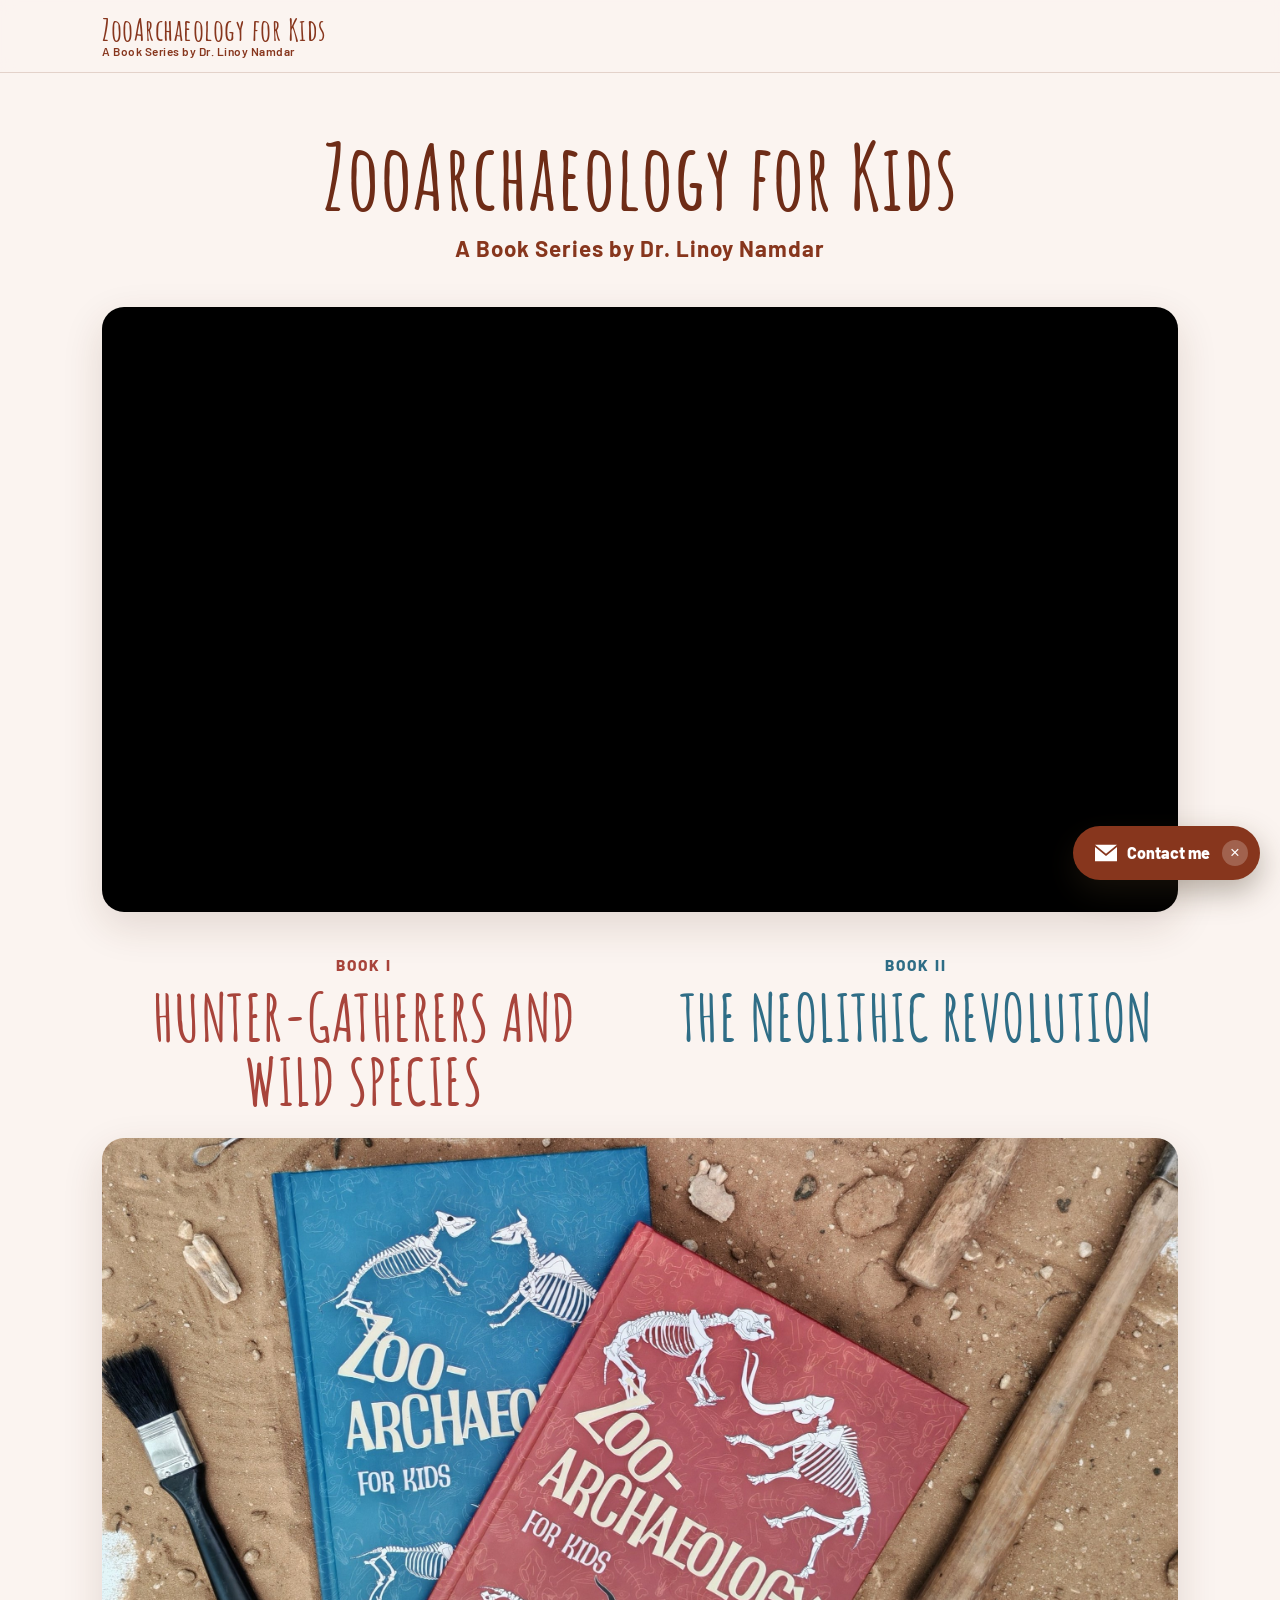
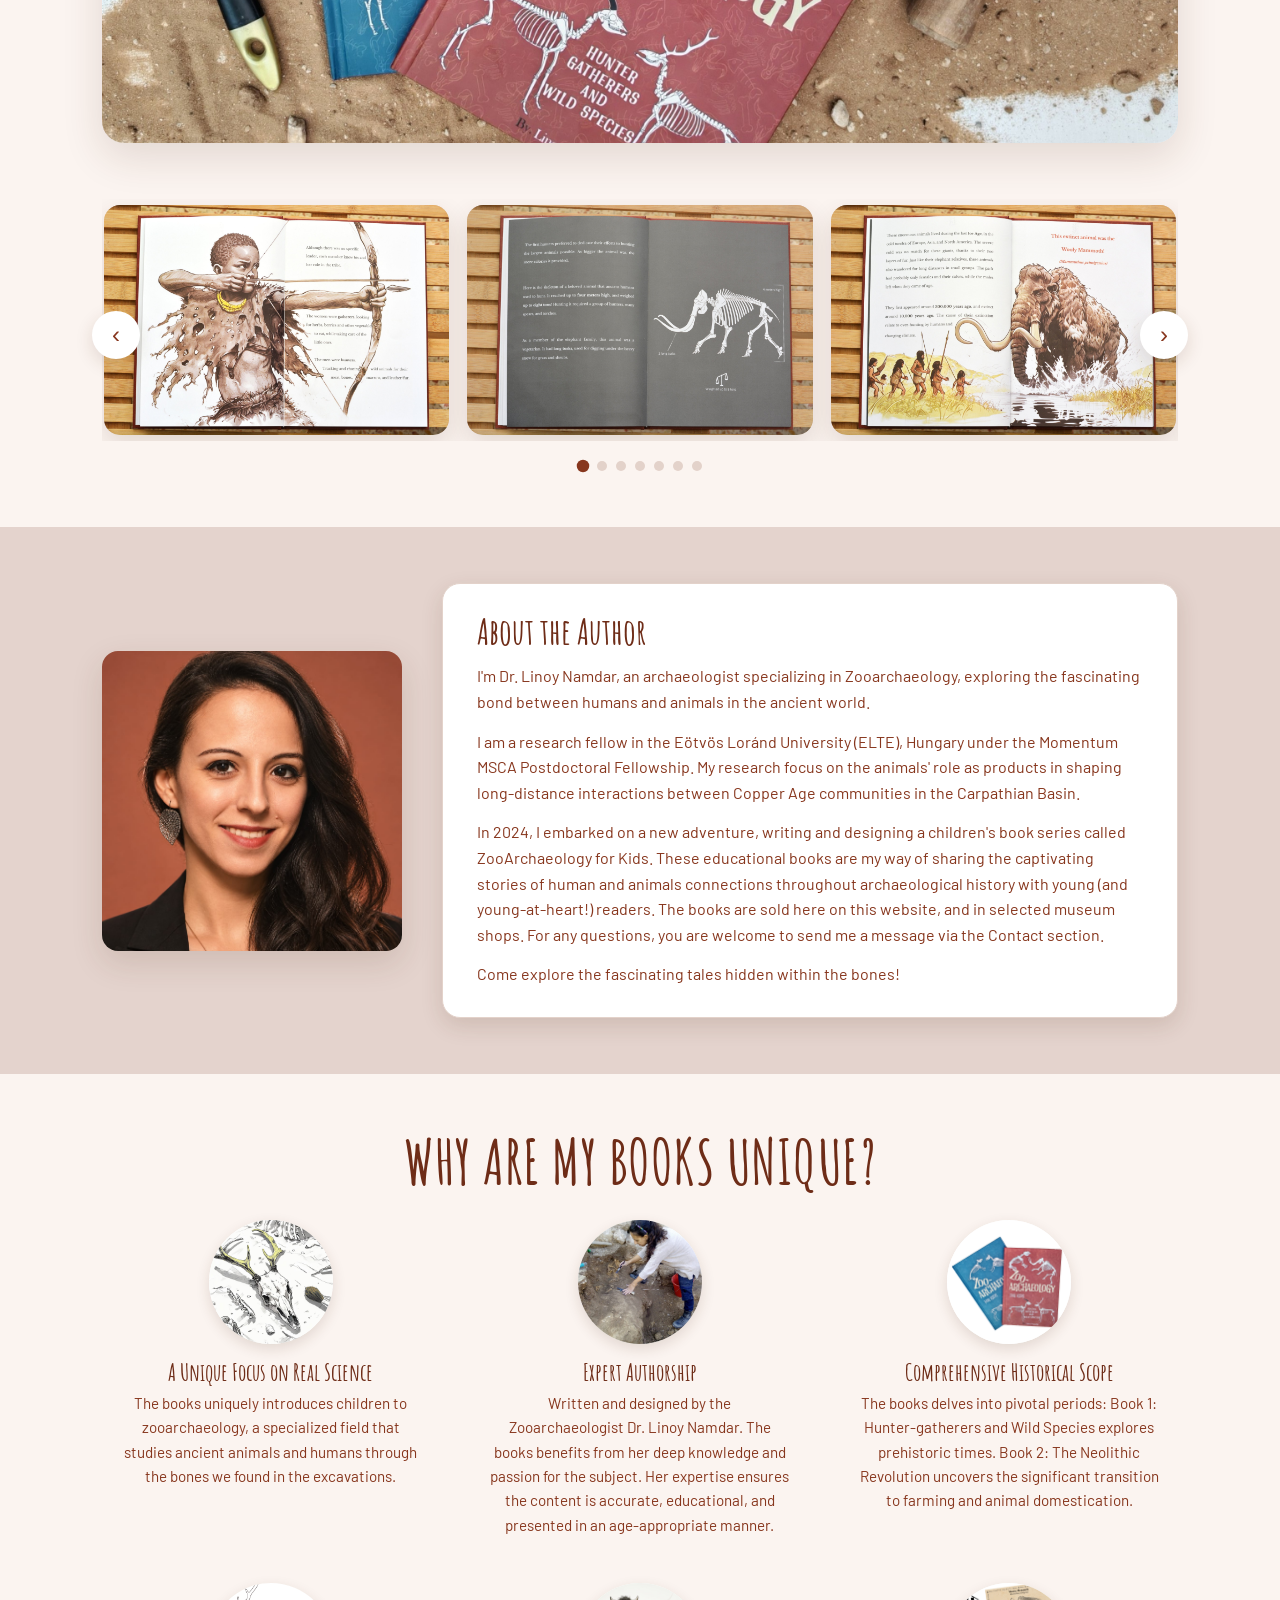
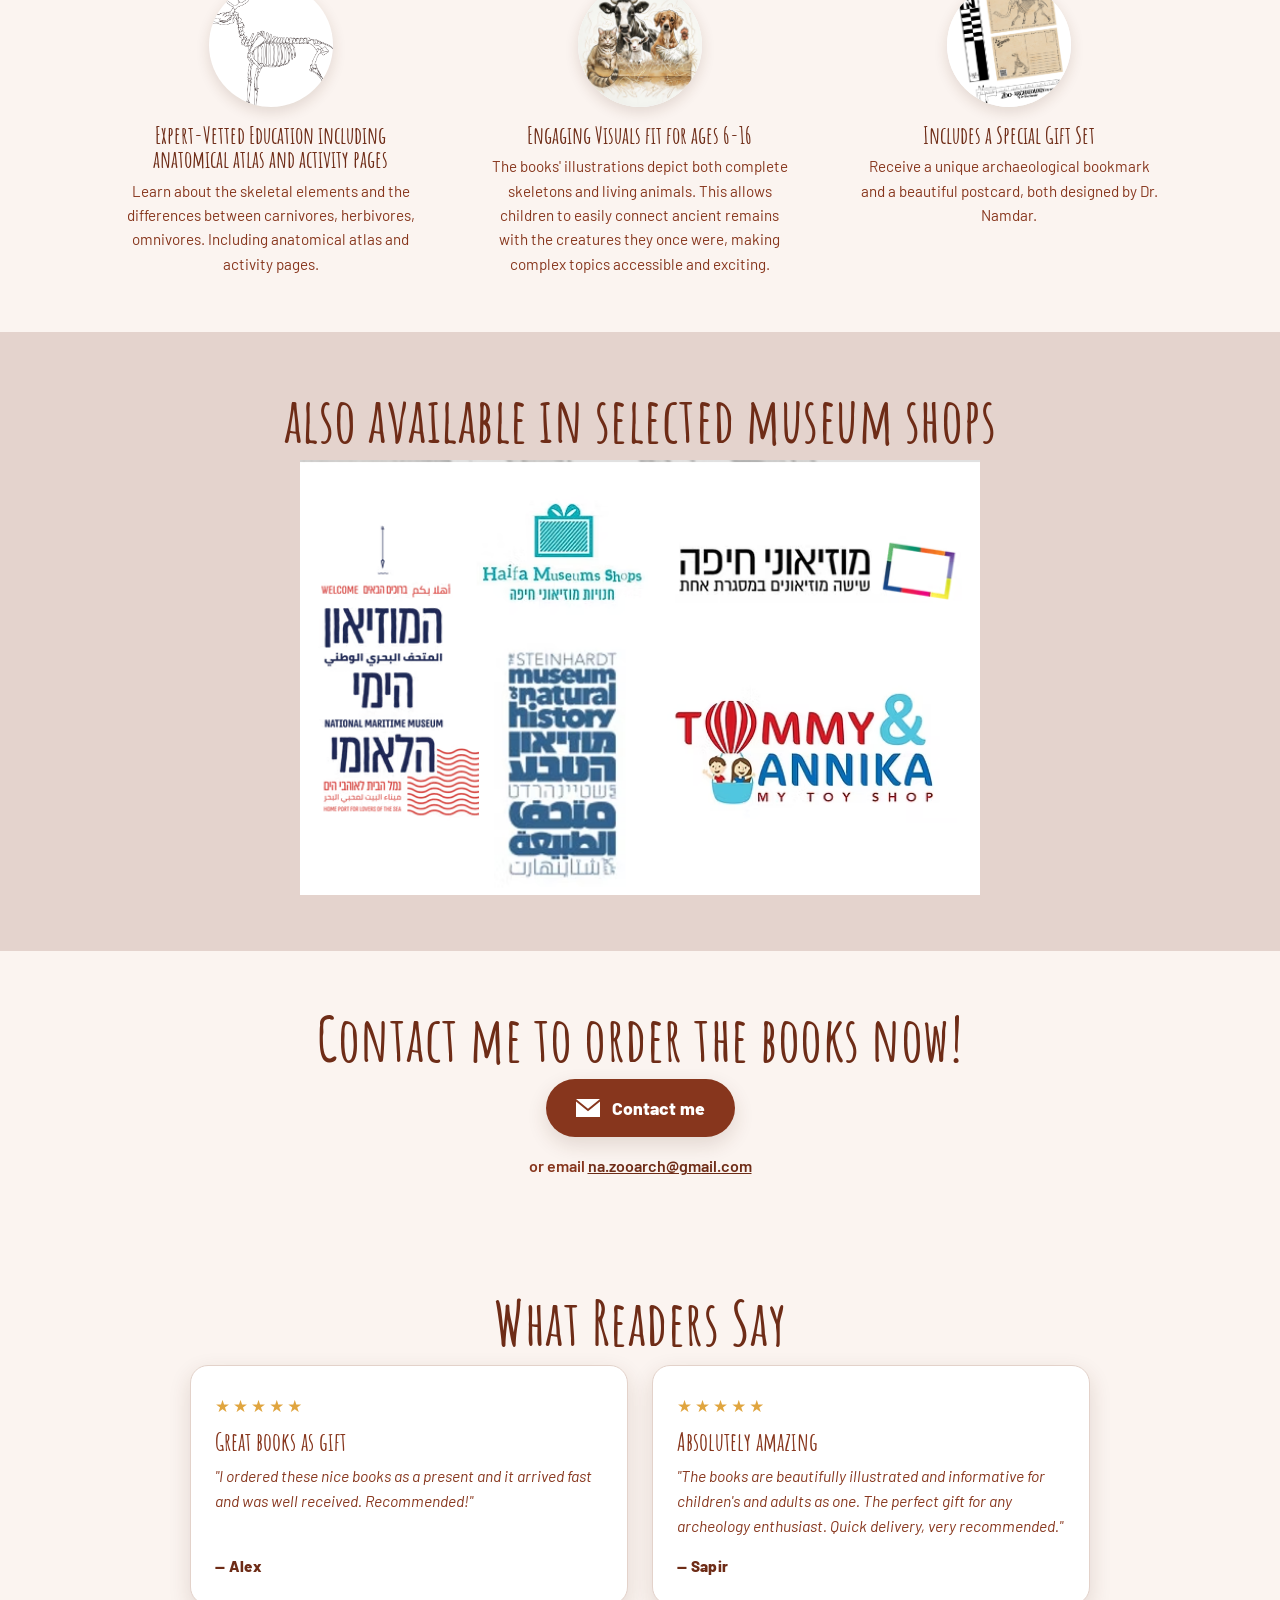
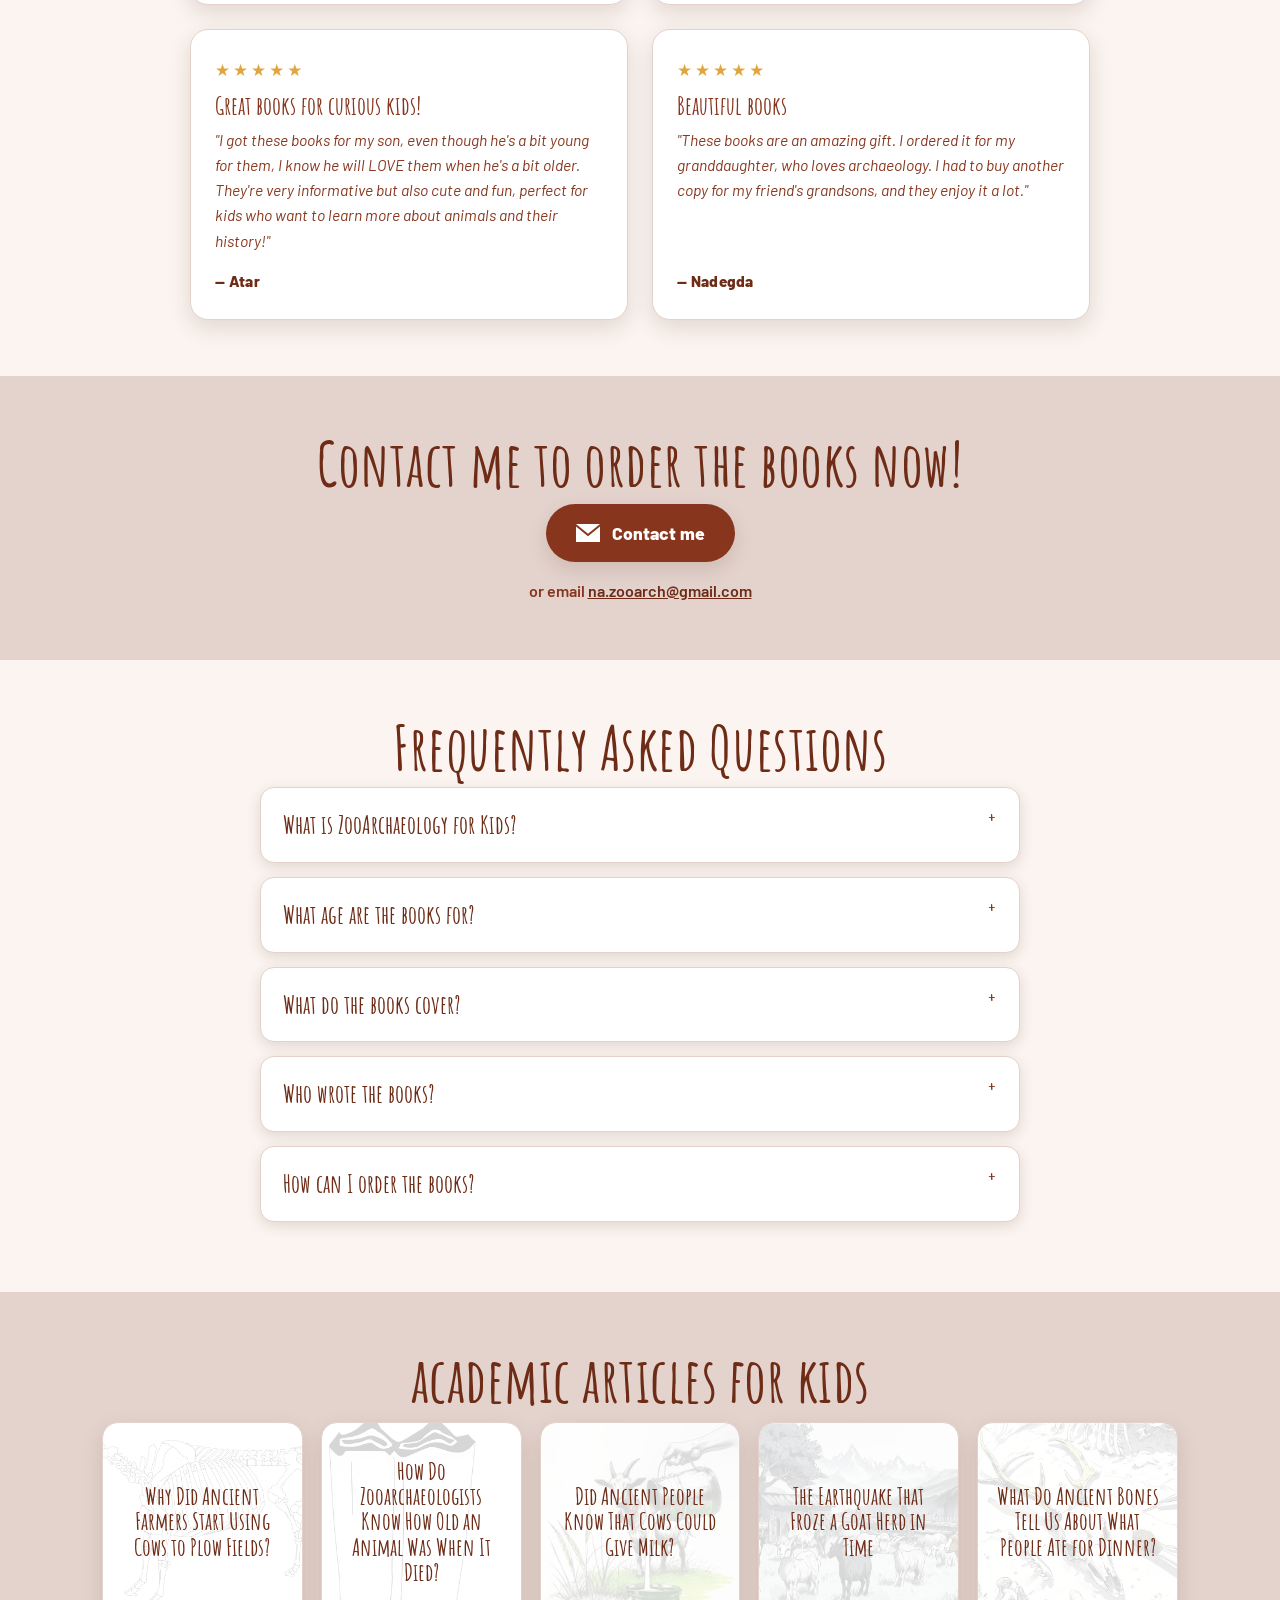
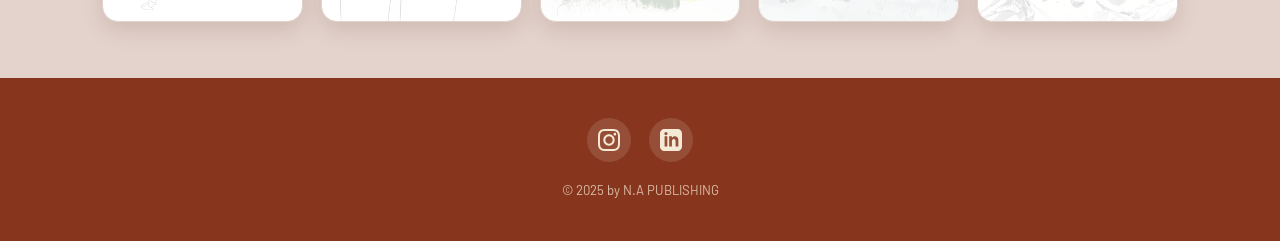
==== index.html @ 3f14f7e2 "Add a second Contact section after the museums section Co-Authored-By: Claude Opus 4.8 <noreply@anth" ====
<!DOCTYPE html>
<html lang="en">
<head>
<meta charset="UTF-8">
<meta name="viewport" content="width=device-width, initial-scale=1.0">
<title>ZooArchaeology for Kids | Archaeology Books for Children Ages 6–16</title>
<meta name="author" content="Dr. Linoy Namdar">
<meta name="description" content="ZooArchaeology for Kids – educational children's books about archaeology for ages 6–16. Written by Dr. Linoy Namdar, a real zooarchaeologist. Explore ancient humans, animals, bones & excavations.">
<meta name="keywords" content="archaeology books for kids, children's archaeology book, zooarchaeology for kids, educational books about ancient animals, archaeology for children, hunter gatherer book kids, neolithic revolution children, kids science books, animal bones archaeology, educational gift for kids, museum gift shop book">
<meta name="robots" content="index, follow">
<meta name="theme-color" content="#87361d">

<!-- ============================================================
     SEO: replace the domain below with your real site URL once
     you know it (e.g. https://yourname.github.io or your domain).
     Find & replace:  https://zooarchforkids.com
     ============================================================ -->
<link rel="canonical" href="https://zooarchforkids.com/">

<!-- Open Graph -->
<meta property="og:title" content="ZooArchaeology for Kids – Educational Archaeology Books for Children Ages 6–16">
<meta property="og:description" content="Written by a real archaeologist! Explore ancient humans & animals through bones and excavations.">
<meta property="og:image" content="https://zooarchforkids.com/images/book-mammoth.jpg">
<meta property="og:type" content="website">
<meta property="og:url" content="https://zooarchforkids.com/">
<meta property="og:site_name" content="ZooArchaeology for Kids">
<meta property="og:locale" content="en_US">

<!-- Twitter -->
<meta name="twitter:card" content="summary_large_image">
<meta name="twitter:title" content="ZooArchaeology for Kids – Books for Curious Young Explorers">
<meta name="twitter:description" content="Educational archaeology books for kids ages 6–16, written by zooarchaeologist Dr. Linoy Namdar.">
<meta name="twitter:image" content="https://zooarchforkids.com/images/book-mammoth.jpg">

<!-- Structured data (Schema.org) -->
<script type="application/ld+json">
{
  "@context": "https://schema.org",
  "@graph": [
    {
      "@type": "WebSite",
      "@id": "https://zooarchforkids.com/#website",
      "url": "https://zooarchforkids.com/",
      "name": "ZooArchaeology for Kids",
      "description": "Educational children's books about archaeology for ages 6–16, by Dr. Linoy Namdar.",
      "inLanguage": "en"
    },
    {
      "@type": "Person",
      "@id": "https://zooarchforkids.com/#author",
      "name": "Dr. Linoy Namdar",
      "jobTitle": "Zooarchaeologist",
      "description": "Archaeologist specializing in Zooarchaeology; research fellow at Eötvös Loránd University (ELTE), Hungary.",
      "sameAs": [
        "https://www.instagram.com/dr.linoy_namdar_zooarch/",
        "https://www.linkedin.com/in/linoy-namdar-phd-230707166/"
      ]
    },
    {
      "@type": "Book",
      "name": "ZooArchaeology for Kids — Book I: Hunter-Gatherers and Wild Species",
      "author": { "@id": "https://zooarchforkids.com/#author" },
      "inLanguage": "en",
      "audience": { "@type": "PeopleAudience", "suggestedMinAge": 6, "suggestedMaxAge": 16 },
      "about": "Prehistoric hunter-gatherers and the wild animals of the Ice Age, explored through bones and skeletons.",
      "publisher": { "@type": "Organization", "name": "N.A Publishing" }
    },
    {
      "@type": "Book",
      "name": "ZooArchaeology for Kids — Book II: The Neolithic Revolution",
      "author": { "@id": "https://zooarchforkids.com/#author" },
      "inLanguage": "en",
      "audience": { "@type": "PeopleAudience", "suggestedMinAge": 6, "suggestedMaxAge": 16 },
      "about": "The Neolithic transition to farming and animal domestication, explored through bones and skeletons.",
      "publisher": { "@type": "Organization", "name": "N.A Publishing" }
    },
    {
      "@type": "Product",
      "name": "ZooArchaeology for Kids — Educational Archaeology Book Series",
      "description": "A two-book series introducing children ages 6–16 to zooarchaeology — ancient humans and animals studied through bones and skeletons. Written and illustrated by zooarchaeologist Dr. Linoy Namdar.",
      "image": "https://zooarchforkids.com/images/book-covers-both.png",
      "brand": { "@type": "Brand", "name": "ZooArchaeology for Kids" },
      "aggregateRating": {
        "@type": "AggregateRating",
        "ratingValue": "5",
        "bestRating": "5",
        "reviewCount": "4"
      },
      "review": [
        {
          "@type": "Review",
          "author": { "@type": "Person", "name": "Alex" },
          "reviewRating": { "@type": "Rating", "ratingValue": "5", "bestRating": "5" },
          "name": "Great books as gift",
          "reviewBody": "I ordered these nice books as a present and it arrived fast and was well received. Recommended!"
        },
        {
          "@type": "Review",
          "author": { "@type": "Person", "name": "Sapir" },
          "reviewRating": { "@type": "Rating", "ratingValue": "5", "bestRating": "5" },
          "name": "Absolutely amazing",
          "reviewBody": "The books are beautifully illustrated and informative for children's and adults as one. The perfect gift for any archeology enthusiast. Quick delivery, very recommended."
        },
        {
          "@type": "Review",
          "author": { "@type": "Person", "name": "Atar" },
          "reviewRating": { "@type": "Rating", "ratingValue": "5", "bestRating": "5" },
          "name": "Great books for curious kids!",
          "reviewBody": "I got these books for my son, even though he's a bit young for them, I know he will LOVE them when he's a bit older. They're very informative but also cute and fun, perfect for kids who want to learn more about animals and their history!"
        },
        {
          "@type": "Review",
          "author": { "@type": "Person", "name": "Nadegda" },
          "reviewRating": { "@type": "Rating", "ratingValue": "5", "bestRating": "5" },
          "name": "Beautiful books",
          "reviewBody": "These books are an amazing gift. I ordered it for my granddaughter, who loves archaeology. I had to buy another copy for my friend's grandsons, and they enjoy it a lot."
        }
      ]
    }
  ]
}
</script>

<link rel="preconnect" href="https://fonts.googleapis.com">
<link rel="preconnect" href="https://fonts.gstatic.com" crossorigin>
<link href="https://fonts.googleapis.com/css2?family=Amatic+SC:wght@400;700&family=Barlow:ital,wght@0,300;0,400;0,500;0,600;0,700;1,400&display=swap" rel="stylesheet">
<style>
  :root{
    --sand:#fbf4f0;
    --sand-deep:#e4d3cd;
    --ink:#3d2318;
    --brown:#87361d;
    --clay:#87361d;
    --clay-deep:#6e2c17;
    --olive:#7a8456;
    --cream:#ffffff;
    --line:#e3d2ca;
    --shadow:rgba(80,40,20,.14);
    --maxw:1120px;
  }
  *{box-sizing:border-box;margin:0;padding:0}
  html{scroll-behavior:smooth}
  body{
    font-family:'Barlow',system-ui,sans-serif;
    color:var(--ink);
    background:var(--sand);
    line-height:1.6;
    -webkit-font-smoothing:antialiased;
    overflow-x:hidden;
  }
  h1,h2,h3,.display{font-family:'Amatic SC',cursive;font-weight:700;line-height:1.05;letter-spacing:.5px}
  img{max-width:100%;display:block}
  a{color:var(--clay-deep);text-decoration:none}

  /* ---------- Top bar ---------- */
  header.nav{
    position:sticky;top:0;z-index:50;
    background:rgba(251,244,240,.92);
    backdrop-filter:blur(8px);
    border-bottom:1px solid var(--line);
  }
  .nav-inner{
    max-width:var(--maxw);margin:0 auto;
    display:flex;align-items:center;justify-content:space-between;
    gap:16px;padding:14px 22px;
  }
  .brand{font-family:'Amatic SC',cursive;font-weight:700;font-size:1.9rem;color:var(--brown);letter-spacing:.5px;line-height:1}
  .brand small{display:block;font-family:'Barlow',sans-serif;font-size:.74rem;font-weight:600;color:var(--clay);letter-spacing:.5px;margin-top:2px}
  .nav-links{display:flex;gap:22px;flex-wrap:wrap}
  .nav-links a{color:var(--brown);font-weight:700;font-size:.92rem}
  .nav-links a:hover{color:var(--clay-deep)}
  .nav-toggle{display:none;background:none;border:0;font-size:1.6rem;color:var(--brown);cursor:pointer}

  /* ---------- Hero ---------- */
  .hero{
    max-width:var(--maxw);margin:0 auto;
    padding:56px 22px 30px;
    text-align:center;
  }
  .hero h1{
    font-size:clamp(2.6rem,8vw,5.6rem);
    color:var(--clay-deep);
    letter-spacing:1px;
  }
  .hero .tag{
    font-size:1.08rem;color:var(--brown);margin-top:12px;font-weight:600;
  }
  .hero-sub{
    margin-top:8px;color:var(--clay);font-weight:700;
    font-size:clamp(1.05rem,2.4vw,1.4rem);letter-spacing:1px;
  }
  .ribbon{
    display:inline-block;margin:22px auto 0;
    background:var(--olive);color:#fff;font-weight:800;
    padding:9px 20px;border-radius:999px;font-size:.95rem;
    box-shadow:0 6px 18px var(--shadow);
  }
  .hero-banner{
    max-width:var(--maxw);margin:10px auto 0;padding:0 22px;
  }
  .hero-banner img{
    width:100%;border-radius:22px;box-shadow:0 14px 40px var(--shadow);
    aspect-ratio:16/9;object-fit:cover;object-position:center 40%;
  }
  .video-wrap{max-width:var(--maxw);margin:10px auto 0;padding:0 22px}
  .video-wrap .frame{
    position:relative;width:100%;aspect-ratio:16/9;
    border-radius:22px;overflow:hidden;box-shadow:0 14px 40px var(--shadow);
    background:#000;
  }
  .video-wrap iframe{position:absolute;inset:0;width:100%;height:100%;border:0}

  /* ---------- Books ---------- */
  .covers-showcase{max-width:var(--maxw);margin:40px auto 0;padding:0 22px;text-align:center}
  .covers-showcase img{max-width:560px;width:100%;margin:0 auto;filter:drop-shadow(0 16px 30px var(--shadow))}
  .books{
    max-width:var(--maxw);margin:0 auto;
    padding:34px 22px 6px;
    display:grid;grid-template-columns:1fr 1fr;gap:28px;
  }
  .book-card{text-align:center;padding:0 6px}
  .book-card .eyebrow{display:inline-block;font-weight:800;letter-spacing:2px;font-size:.95rem;text-transform:uppercase;margin-bottom:6px}
  .book-card.b1 .eyebrow{color:#a8443b}
  .book-card.b2 .eyebrow{color:#2f6d86}
  .book-card h3{font-size:clamp(2.2rem,5.4vw,4rem);line-height:1;margin-top:2px}
  .book-card.b1 h3{color:#a8443b}
  .book-card.b2 h3{color:#2f6d86}

  /* ---------- Generic section ---------- */
  section.band{padding:56px 0}
  .band.alt{background:var(--sand-deep)}
  .wrap{max-width:var(--maxw);margin:0 auto;padding:0 22px}
  .sec-title{
    text-align:center;font-size:clamp(2.6rem,5.5vw,3.8rem);
    color:var(--clay-deep);margin-bottom:8px;
  }
  .sec-sub{text-align:center;color:var(--brown);max-width:720px;margin:0 auto 34px;font-size:1.05rem}

  /* ---------- Carousel ---------- */
  .carousel{position:relative;max-width:var(--maxw);margin:0 auto}
  .carousel-track{
    display:flex;gap:18px;overflow-x:auto;scroll-snap-type:x mandatory;
    scroll-behavior:smooth;padding:6px 2px;
    scrollbar-width:none;-ms-overflow-style:none;
  }
  .carousel-track::-webkit-scrollbar{display:none}
  .carousel-slide{
    flex:0 0 calc((100% - 36px)/3);scroll-snap-align:center;
    border-radius:16px;overflow:hidden;box-shadow:0 10px 26px var(--shadow);
    aspect-ratio:3/2;background:var(--sand-deep);
  }
  .carousel-slide img{width:100%;height:100%;object-fit:cover;display:block}
  .carousel-btn{
    position:absolute;top:50%;transform:translateY(-50%);z-index:3;
    width:48px;height:48px;border-radius:50%;border:0;cursor:pointer;
    background:var(--cream);color:var(--brown);
    box-shadow:0 6px 18px var(--shadow);
    font-size:1.5rem;line-height:1;display:flex;align-items:center;justify-content:center;
    transition:background .2s,transform .2s;
  }
  .carousel-btn:hover{background:#fff;transform:translateY(-50%) scale(1.06)}
  .carousel-btn.prev{left:-10px}
  .carousel-btn.next{right:-10px}
  .carousel-dots{display:flex;gap:9px;justify-content:center;margin-top:20px}
  .carousel-dots button{
    width:10px;height:10px;border-radius:50%;border:0;cursor:pointer;
    background:var(--line);padding:0;transition:background .2s,transform .2s;
  }
  .carousel-dots button.active{background:var(--clay);transform:scale(1.25)}

  /* ---------- About ---------- */
  .about{display:grid;grid-template-columns:300px 1fr;gap:40px;align-items:center}
  .about img{width:300px;height:300px;object-fit:cover;border-radius:16px;box-shadow:0 12px 32px var(--shadow)}
  .about .bio{
    background:var(--cream);border:1px solid var(--line);border-radius:18px;
    padding:30px 34px;box-shadow:0 8px 22px var(--shadow);
  }
  .about p{margin-bottom:14px;color:var(--brown)}
  .about p:last-child{margin-bottom:0}
  .about .hi{font-family:'Amatic SC',cursive;font-weight:700;font-size:2.2rem;color:var(--clay-deep);line-height:1}

  /* ---------- Features (Why unique) — minimalist, circular ---------- */
  .features{
    display:grid;grid-template-columns:repeat(3,1fr);gap:46px 32px;margin-top:26px;
  }
  .feature{background:none;border:0;box-shadow:none;text-align:center}
  .feature .fimg{
    width:124px;height:124px;border-radius:50%;overflow:hidden;
    margin:0 auto 16px;background:#fff;box-shadow:0 5px 14px var(--shadow);
  }
  .feature .fimg img{width:100%;height:100%;object-fit:cover;object-position:center;display:block}
  .feature .ftext{max-width:300px;margin:0 auto}
  .feature h4{font-family:'Amatic SC',cursive;font-weight:700;font-size:1.45rem;color:var(--clay-deep);margin-bottom:7px;line-height:1.05}
  .feature p{font-size:.95rem;color:var(--brown)}

  /* ---------- Articles ---------- */
  .articles{display:grid;grid-template-columns:repeat(3,1fr);gap:22px}
  .article{
    background:var(--cream);border:1px solid var(--line);border-radius:16px;
    overflow:hidden;box-shadow:0 8px 20px var(--shadow);
    transition:transform .2s ease;display:flex;flex-direction:column;
  }
  .article:hover{transform:translateY(-4px)}
  .article .body{padding:20px 20px 22px;display:flex;flex-direction:column;gap:10px;flex:1}
  .article .kick{color:var(--clay);font-weight:800;font-size:.72rem;letter-spacing:1px;text-transform:uppercase}
  .article h4{font-family:'Amatic SC',cursive;font-size:1.08rem;color:var(--brown);line-height:1.35}
  .article .more{margin-top:auto;color:var(--clay-deep);font-weight:700;font-size:.9rem}

  /* ---------- Museums ---------- */
  .museums{display:flex;justify-content:center}
  .museums img{max-width:680px;width:100%;height:auto}

  /* ---------- Reviews ---------- */
  .reviews{display:grid;grid-template-columns:1fr 1fr;gap:24px;max-width:900px;margin:10px auto 0}
  .review{
    background:var(--cream);border:1px solid var(--line);border-radius:18px;
    padding:26px 24px;box-shadow:0 8px 22px var(--shadow);
    display:flex;flex-direction:column;
  }
  .review .stars{color:#e0a53f;font-size:1.05rem;letter-spacing:3px;margin-bottom:10px}
  .review .rtitle{font-family:'Amatic SC',cursive;font-weight:700;font-size:1.55rem;color:var(--brown);line-height:1.05;margin-bottom:8px}
  .review p{color:var(--brown);font-size:.98rem;font-style:italic;margin-bottom:16px;flex:1}
  .review .who{font-weight:800;font-size:.95rem;color:var(--clay-deep);letter-spacing:.3px}

  /* ---------- Blog ---------- */
  .blog-grid{display:grid;grid-template-columns:repeat(auto-fit,minmax(190px,1fr));gap:18px;margin-top:10px}
  .blog-card{
    position:relative;aspect-ratio:1/1;border-radius:16px;overflow:hidden;
    display:flex;align-items:center;justify-content:center;text-align:center;
    border:1px solid var(--line);box-shadow:0 8px 22px var(--shadow);background:var(--cream);
    transition:transform .2s ease,box-shadow .2s ease;
  }
  .blog-card:hover{transform:translateY(-5px);box-shadow:0 14px 30px var(--shadow)}
  .blog-card:hover .bg{opacity:.3}
  .blog-card .bg{
    position:absolute;inset:0;background-size:cover;background-position:center;
    opacity:.16;transition:opacity .2s ease;
  }
  .blog-card .btitle{
    position:relative;z-index:2;font-family:'Amatic SC',cursive;font-weight:700;
    font-size:1.5rem;line-height:1.05;color:var(--clay-deep);padding:18px;
  }

  /* ---------- FAQ ---------- */
  .faq{max-width:760px;margin:0 auto}
  .faq details{
    background:var(--cream);border:1px solid var(--line);border-radius:14px;
    padding:2px 22px;margin-bottom:14px;box-shadow:0 4px 14px var(--shadow);
  }
  .faq summary{
    font-family:'Amatic SC',cursive;font-weight:700;font-size:1.55rem;color:var(--clay-deep);
    cursor:pointer;padding:15px 0;list-style:none;display:flex;justify-content:space-between;gap:14px;
  }
  .faq summary::-webkit-details-marker{display:none}
  .faq summary::after{content:'+';color:var(--clay);font-size:1.4rem;line-height:1}
  .faq details[open] summary::after{content:'\2013'}
  .faq .fa{color:var(--brown);padding:0 0 16px;margin:0}

  /* ---------- Contact ---------- */
  .contact-cta{display:flex;justify-content:center}
  .mail-btn{
    display:inline-flex;align-items:center;gap:12px;
    background:var(--clay);color:#fff;font-weight:800;font-size:1.1rem;
    padding:15px 30px;border-radius:999px;box-shadow:0 8px 20px var(--shadow);
    transition:transform .15s ease,box-shadow .15s ease;
  }
  .mail-btn:hover{transform:translateY(-2px);box-shadow:0 12px 26px var(--shadow)}
  .mail-btn svg{width:24px;height:24px;fill:currentColor}
  .contact-email{text-align:center;margin-top:16px;color:var(--brown);font-weight:600}
  .contact-email a{color:var(--clay-deep);text-decoration:underline}

  /* ---------- Floating contact popup ---------- */
  .contact-popup{
    position:fixed;right:20px;bottom:20px;z-index:300;
    display:flex;align-items:center;
    background:var(--clay);color:#fff;border-radius:999px;
    box-shadow:0 12px 30px rgba(60,45,25,.35);
    animation:cpIn .45s ease both;
  }
  .contact-popup .cp-main{
    display:flex;align-items:center;gap:10px;color:#fff;
    font-weight:800;font-size:1rem;padding:14px 8px 14px 22px;
  }
  .contact-popup .cp-main svg{width:22px;height:22px;fill:currentColor}
  .contact-popup .cp-close{
    background:rgba(255,255,255,.22);color:#fff;border:0;cursor:pointer;
    width:26px;height:26px;border-radius:50%;margin:0 12px 0 4px;
    font-size:1.05rem;line-height:1;display:flex;align-items:center;justify-content:center;
    transition:background .15s ease;
  }
  .contact-popup .cp-close:hover{background:rgba(255,255,255,.4)}
  @keyframes cpIn{from{opacity:0;transform:translateY(24px)}to{opacity:1;transform:none}}
  @media(max-width:480px){
    .contact-popup{right:12px;bottom:12px}
    .contact-popup .cp-main{padding:12px 6px 12px 18px;font-size:.95rem}
  }

  /* ---------- Footer ---------- */
  footer{background:var(--brown);color:#f5ead6;padding:40px 22px;text-align:center}
  footer .socials{display:flex;gap:18px;justify-content:center;margin-bottom:18px}
  footer .socials a{
    width:44px;height:44px;border-radius:50%;background:rgba(255,255,255,.12);
    display:inline-flex;align-items:center;justify-content:center;transition:background .2s;
  }
  footer .socials a:hover{background:rgba(255,255,255,.24)}
  footer .socials svg{width:22px;height:22px;fill:#f5ead6}
  footer .copy{font-size:.82rem;opacity:.75}

  /* ---------- Responsive ---------- */
  @media(max-width:860px){
    .carousel-slide{flex:0 0 100%}
    .carousel-btn.prev{left:2px}
    .carousel-btn.next{right:2px}
  }
  @media(min-width:861px) and (max-width:1024px){
    .carousel-slide{flex:0 0 calc((100% - 18px)/2)}
  }
  /* About stays photo-left / text-right until small screens */
  @media(max-width:620px){
    .about{grid-template-columns:1fr;justify-items:center;text-align:center}
    .about img{width:240px;height:240px}
  }
  /* Why-unique keeps 3 in a row, collapsing only on phones */
  @media(max-width:560px){
    .features{grid-template-columns:1fr}
  }
  @media(max-width:720px){
    .reviews{grid-template-columns:1fr}
  }
  /* ---- Phones ---- */
  @media(max-width:480px){
    section.band{padding:40px 0}
    .hero{padding:40px 18px 24px}
    .nav-inner{padding:12px 18px}
    .brand{font-size:1.6rem}
    .wrap{padding:0 18px}
    .hero-banner,.video-wrap{padding:0 18px}
    .book-card .cap{padding:20px 20px 24px}
    .book-card h3{font-size:1.7rem}
    .about{gap:26px}
    .about .bio{padding:22px 20px}
    .museums img{max-width:100%}
    .carousel-btn{width:40px;height:40px;font-size:1.3rem}
    .features{gap:34px}
    .contact-cta{gap:18px}
  }
</style>
</head>
<body>

<!-- ================= NAV ================= -->
<header class="nav">
  <div class="nav-inner">
    <div class="brand">ZooArchaeology for Kids<small>A Book Series by Dr. Linoy Namdar</small></div>
  </div>
</header>

<!-- ================= HERO ================= -->
<div class="hero">
  <h1>ZooArchaeology for Kids</h1>
  <p class="hero-sub">A Book Series by Dr. Linoy Namdar</p>
</div>
<div class="video-wrap">
  <div class="frame">
    <iframe src="https://www.youtube.com/embed/mF5PBV6xM4s?autoplay=1&mute=1&playsinline=1&rel=0" title="ZooArchaeology for Kids" allow="autoplay; accelerometer; clipboard-write; encrypted-media; gyroscope; picture-in-picture; web-share" allowfullscreen></iframe>
  </div>
</div>

<!-- ================= BOOKS ================= -->
<section id="books" class="books" style="padding-top:40px">
  <div class="book-card b1">
    <span class="eyebrow">Book I</span>
    <h3>HUNTER-GATHERERS AND WILD SPECIES</h3>
  </div>
  <div class="book-card b2">
    <span class="eyebrow">Book II</span>
    <h3>THE NEOLITHIC REVOLUTION</h3>
  </div>
</section>

<div class="hero-banner" style="margin-top:18px">
  <img src="images/hero-excavation.jpg" alt="Both ZooArchaeology for Kids books laid on an excavation site with archaeology tools">
</div>

<!-- ================= INSIDE THE BOOKS ================= -->
<section id="inside" class="band">
  <div class="wrap">
    <div class="carousel">
      <button class="carousel-btn prev" aria-label="Previous" onclick="slideCarousel(-1)">‹</button>
      <div class="carousel-track" id="carouselTrack">
        <div class="carousel-slide"><img src="images/book-hunter-archer.jpg" alt="Young hunter with a bow and arrow"></div>
        <div class="carousel-slide"><img src="images/book-mammoth-skeleton.jpg" alt="Mammoth skeleton diagram"></div>
        <div class="carousel-slide"><img src="images/book-mammoth.jpg" alt="The woolly mammoth illustration"></div>
        <div class="carousel-slide"><img src="images/book-deer-skeleton.jpg" alt="Red deer skeleton diagram"></div>
        <div class="carousel-slide"><img src="images/book-dog-skeleton.jpg" alt="Dog skeleton diagram, a carnivore"></div>
        <div class="carousel-slide"><img src="images/book-goat-skeleton.jpg" alt="Sheep and goat skeleton diagrams, herbivores"></div>
        <div class="carousel-slide"><img src="images/book-goat-milk.jpg" alt="A goat being milked"></div>
      </div>
      <button class="carousel-btn next" aria-label="Next" onclick="slideCarousel(1)">›</button>
      <div class="carousel-dots" id="carouselDots"></div>
    </div>
  </div>
</section>

<!-- ================= ABOUT ================= -->
<section id="about" class="band alt">
  <div class="wrap">
    <div class="about">
      <img src="images/author-headshot.jpg" alt="Dr. Linoy Namdar">
      <div class="bio">
        <p class="hi">About the Author</p>
        <p>I'm Dr. Linoy Namdar, an archaeologist specializing in Zooarchaeology, exploring the fascinating bond between humans and animals in the ancient world.</p>
        <p>I am a research fellow in the Eötvös Loránd University (ELTE), Hungary under the Momentum MSCA Postdoctoral Fellowship. My research focus on the animals' role as products in shaping long-distance interactions between Copper Age communities in the Carpathian Basin.</p>
        <p>In 2024, I embarked on a new adventure, writing and designing a children's book series called ZooArchaeology for Kids. These educational books are my way of sharing the captivating stories of human and animals connections throughout archaeological history with young (and young-at-heart!) readers. The books are sold here on this website, and in selected museum shops. For any questions, you are welcome to send me a message via the Contact section.</p>
        <p>Come explore the fascinating tales hidden within the bones!</p>
      </div>
    </div>
  </div>
</section>

<!-- ================= WHY UNIQUE ================= -->
<section id="why" class="band">
  <div class="wrap">
    <h2 class="sec-title">WHY ARE MY BOOKS UNIQUE?</h2>
    <div class="features">
      <div class="feature">
        <div class="fimg"><img src="images/feat-science.png" alt="Deer skull and bones excavation illustration" loading="lazy"></div>
        <div class="ftext">
          <h4>A Unique Focus on Real Science</h4>
          <p>The books uniquely introduces children to zooarchaeology, a specialized field that studies ancient animals and humans through the bones we found in the excavations.</p>
        </div>
      </div>
      <div class="feature">
        <div class="fimg"><img src="images/feat-authorship.jpg" alt="Dr. Namdar excavating ancient remains" loading="lazy"></div>
        <div class="ftext">
          <h4>Expert Authorship</h4>
          <p>Written and designed by the Zooarchaeologist Dr. Linoy Namdar. The books benefits from her deep knowledge and passion for the subject. Her expertise ensures the content is accurate, educational, and presented in an age-appropriate manner.</p>
        </div>
      </div>
      <div class="feature">
        <div class="fimg"><img src="images/book-covers-both.png" alt="ZooArchaeology for Kids book series — Book I and Book II" loading="lazy"></div>
        <div class="ftext">
          <h4>Comprehensive Historical Scope</h4>
          <p>The books delves into pivotal periods: Book 1: Hunter-gatherers and Wild Species explores prehistoric times.   Book 2: The Neolithic Revolution uncovers the significant transition to farming and animal domestication.</p>
        </div>
      </div>
      <div class="feature">
        <div class="fimg"><img src="images/feat-education.png" alt="Deer skeleton anatomical illustration" loading="lazy"></div>
        <div class="ftext">
          <h4>Expert-Vetted Education including anatomical atlas and activity pages</h4>
          <p>Learn about the skeletal elements and the differences between carnivores, herbivores, omnivores. Including anatomical atlas and activity pages.</p>
        </div>
      </div>
      <div class="feature">
        <div class="fimg"><img src="images/feat-visuals.png" alt="Farm animals illustration" loading="lazy"></div>
        <div class="ftext">
          <h4>Engaging Visuals fit for ages 6-16</h4>
          <p>The books' illustrations depict both complete skeletons and living animals. This allows children to easily connect ancient remains with the creatures they once were, making complex topics accessible and exciting.</p>
        </div>
      </div>
      <div class="feature">
        <div class="fimg"><img src="images/feat-gift.png" alt="Archaeological bookmark and postcard gift set" loading="lazy"></div>
        <div class="ftext">
          <h4>Includes a Special Gift Set</h4>
          <p>Receive a unique archaeological bookmark and a beautiful postcard, both designed by Dr. Namdar.</p>
        </div>
      </div>
    </div>
  </div>
</section>

<!-- ================= MUSEUMS ================= -->
<section class="band alt">
  <div class="wrap">
    <h2 class="sec-title">also available in selected museum shops</h2>
    <div class="museums">
      <img src="images/museums-logos.png" alt="Museum shops: Haifa Museums Shops, National Maritime Museum, Steinhardt Museum of Natural History, Haifa Museums, and Tommy &amp; Annika toy shop">
    </div>
  </div>
</section>

<!-- ================= CONTACT (after museums) ================= -->
<section class="band">
  <div class="wrap">
    <h2 class="sec-title">Contact me to order the books now!</h2>
    <div class="contact-cta">
      <a class="mail-btn" href="https://mail.google.com/mail/?view=cm&amp;fs=1&amp;to=na.zooarch@gmail.com&amp;su=Book%20Order%20%E2%80%93%20ZooArchaeology%20for%20Kids&amp;body=Hi%20Dr.%20Namdar%2C%0A%0AI'd%20like%20to%20order%3A%0A-%20Book%20I%3A%20Hunter-Gatherers%20%26%20Wild%20Species%0A-%20Book%20II%3A%20The%20Neolithic%20Revolution%0A%0AShipping%20address%3A%0A%0AThank%20you!" target="_blank" rel="noopener" aria-label="Contact me by email">
        <svg viewBox="0 0 24 24"><path d="M12 12.713l-11.985-9.713h23.97l-11.985 9.713zm0 2.574l-12-9.725v15.438h24v-15.438l-12 9.725z"/></svg>
        Contact me
      </a>
    </div>
    <p class="contact-email">or email <a href="mailto:na.zooarch@gmail.com">na.zooarch@gmail.com</a></p>
  </div>
</section>

<!-- ================= REVIEWS ================= -->
<section class="band">
  <div class="wrap">
    <h2 class="sec-title">What Readers Say</h2>
    <div class="reviews">
      <div class="review">
        <div class="stars">★★★★★</div>
        <div class="rtitle">Great books as gift</div>
        <p>"I ordered these nice books as a present and it arrived fast and was well received. Recommended!"</p>
        <span class="who">— Alex</span>
      </div>
      <div class="review">
        <div class="stars">★★★★★</div>
        <div class="rtitle">Absolutely amazing</div>
        <p>"The books are beautifully illustrated and informative for children's and adults as one. The perfect gift for any archeology enthusiast. Quick delivery, very recommended."</p>
        <span class="who">— Sapir</span>
      </div>
      <div class="review">
        <div class="stars">★★★★★</div>
        <div class="rtitle">Great books for curious kids!</div>
        <p>"I got these books for my son, even though he's a bit young for them, I know he will LOVE them when he's a bit older. They're very informative but also cute and fun, perfect for kids who want to learn more about animals and their history!"</p>
        <span class="who">— Atar</span>
      </div>
      <div class="review">
        <div class="stars">★★★★★</div>
        <div class="rtitle">Beautiful books</div>
        <p>"These books are an amazing gift. I ordered it for my granddaughter, who loves archaeology. I had to buy another copy for my friend's grandsons, and they enjoy it a lot."</p>
        <span class="who">— Nadegda</span>
      </div>
    </div>
  </div>
</section>

<!-- ================= CONTACT / ORDER ================= -->
<section id="contact" class="band alt">
  <div class="wrap">
    <h2 class="sec-title">Contact me to order the books now!</h2>
    <div class="contact-cta">
      <a class="mail-btn" href="https://mail.google.com/mail/?view=cm&amp;fs=1&amp;to=na.zooarch@gmail.com&amp;su=Book%20Order%20%E2%80%93%20ZooArchaeology%20for%20Kids&amp;body=Hi%20Dr.%20Namdar%2C%0A%0AI'd%20like%20to%20order%3A%0A-%20Book%20I%3A%20Hunter-Gatherers%20%26%20Wild%20Species%0A-%20Book%20II%3A%20The%20Neolithic%20Revolution%0A%0AShipping%20address%3A%0A%0AThank%20you!" target="_blank" rel="noopener" aria-label="Contact me by email">
        <svg viewBox="0 0 24 24"><path d="M12 12.713l-11.985-9.713h23.97l-11.985 9.713zm0 2.574l-12-9.725v15.438h24v-15.438l-12 9.725z"/></svg>
        Contact me
      </a>
    </div>
    <p class="contact-email">or email <a href="mailto:na.zooarch@gmail.com">na.zooarch@gmail.com</a></p>
  </div>
</section>

<!-- ================= FAQ ================= -->
<section id="faq" class="band">
  <div class="wrap">
    <h2 class="sec-title">Frequently Asked Questions</h2>
    <div class="faq">
      <details>
        <summary>What is ZooArchaeology for Kids?</summary>
        <p class="fa">ZooArchaeology for Kids is a children's book series that introduces young readers ages 6–16 to zooarchaeology — the study of ancient humans and animals through the bones found in archaeological excavations.</p>
      </details>
      <details>
        <summary>What age are the books for?</summary>
        <p class="fa">The books are designed for curious children ages 6–16, with vivid illustrations, anatomical atlases, and activity pages that make real science accessible and fun.</p>
      </details>
      <details>
        <summary>What do the books cover?</summary>
        <p class="fa">Book I: Hunter-Gatherers and Wild Species explores prehistoric times and Ice Age animals. Book II: The Neolithic Revolution uncovers the transition to farming and animal domestication.</p>
      </details>
      <details>
        <summary>Who wrote the books?</summary>
        <p class="fa">The books were written and designed by Dr. Linoy Namdar, a real zooarchaeologist and research fellow at Eötvös Loránd University (ELTE), Hungary.</p>
      </details>
      <details>
        <summary>How can I order the books?</summary>
        <p class="fa">You can order directly by email at na.zooarch@gmail.com using the "Contact me" button on this page. The books are also available in selected museum shops.</p>
      </details>
    </div>
  </div>
</section>
<script type="application/ld+json">
{
  "@context": "https://schema.org",
  "@type": "FAQPage",
  "mainEntity": [
    {"@type":"Question","name":"What is ZooArchaeology for Kids?","acceptedAnswer":{"@type":"Answer","text":"ZooArchaeology for Kids is a children's book series that introduces young readers ages 6–16 to zooarchaeology — the study of ancient humans and animals through the bones found in archaeological excavations."}},
    {"@type":"Question","name":"What age are the books for?","acceptedAnswer":{"@type":"Answer","text":"The books are designed for curious children ages 6–16, with vivid illustrations, anatomical atlases, and activity pages that make real science accessible and fun."}},
    {"@type":"Question","name":"What do the books cover?","acceptedAnswer":{"@type":"Answer","text":"Book I: Hunter-Gatherers and Wild Species explores prehistoric times and Ice Age animals. Book II: The Neolithic Revolution uncovers the transition to farming and animal domestication."}},
    {"@type":"Question","name":"Who wrote the books?","acceptedAnswer":{"@type":"Answer","text":"The books were written and designed by Dr. Linoy Namdar, a real zooarchaeologist and research fellow at Eötvös Loránd University (ELTE), Hungary."}},
    {"@type":"Question","name":"How can I order the books?","acceptedAnswer":{"@type":"Answer","text":"You can order directly by email at na.zooarch@gmail.com using the Contact me button on this page. The books are also available in selected museum shops."}}
  ]
}
</script>

<!-- ================= BLOG ================= -->
<section id="blog" class="band alt">
  <div class="wrap">
    <h2 class="sec-title">academic articles for kids</h2>
    <div class="blog-grid">
      <a class="blog-card" href="blog/cows-plow.html" target="_blank" rel="noopener">
        <div class="bg" style="background-image:url('images/blog-cows-plow.png')"></div>
        <div class="btitle">Why Did Ancient Farmers Start Using Cows to Plow Fields?</div>
      </a>
      <a class="blog-card" href="blog/animal-age.html" target="_blank" rel="noopener">
        <div class="bg" style="background-image:url('images/blog-animal-age.png')"></div>
        <div class="btitle">How Do Zooarchaeologists Know How Old an Animal Was When It Died?</div>
      </a>
      <a class="blog-card" href="blog/cows-milk.html" target="_blank" rel="noopener">
        <div class="bg" style="background-image:url('images/blog-cows-milk.png')"></div>
        <div class="btitle">Did Ancient People Know That Cows Could Give Milk?</div>
      </a>
      <a class="blog-card" href="blog/earthquake.html" target="_blank" rel="noopener">
        <div class="bg" style="background-image:url('images/blog-earthquake.png')"></div>
        <div class="btitle">The Earthquake That Froze a Goat Herd in Time</div>
      </a>
      <a class="blog-card" href="blog/bones-dinner.html" target="_blank" rel="noopener">
        <div class="bg" style="background-image:url('images/blog-bones-dinner.png')"></div>
        <div class="btitle">What Do Ancient Bones Tell Us About What People Ate for Dinner?</div>
      </a>
    </div>
  </div>
</section>

<!-- ================= FOOTER ================= -->
<footer>
  <div class="socials">
    <a href="https://www.instagram.com/dr.linoy_namdar_zooarch/" target="_blank" rel="noopener" aria-label="Instagram">
      <svg viewBox="0 0 24 24"><path d="M12 2.163c3.204 0 3.584.012 4.85.07 3.252.148 4.771 1.691 4.919 4.919.058 1.265.069 1.645.069 4.849 0 3.205-.012 3.584-.069 4.849-.149 3.225-1.664 4.771-4.919 4.919-1.266.058-1.644.07-4.85.07-3.204 0-3.584-.012-4.849-.07-3.26-.149-4.771-1.699-4.919-4.92-.058-1.265-.07-1.644-.07-4.849 0-3.204.013-3.583.07-4.849.149-3.227 1.664-4.771 4.919-4.919 1.266-.057 1.645-.069 4.849-.069zm0-2.163c-3.259 0-3.667.014-4.947.072-4.358.2-6.78 2.618-6.98 6.98-.059 1.281-.073 1.689-.073 4.948 0 3.259.014 3.668.072 4.948.2 4.358 2.618 6.78 6.98 6.98 1.281.058 1.689.072 4.948.072 3.259 0 3.668-.014 4.948-.072 4.354-.2 6.782-2.618 6.979-6.98.059-1.28.073-1.689.073-4.948 0-3.259-.014-3.667-.072-4.947-.196-4.354-2.617-6.78-6.979-6.98-1.281-.059-1.69-.073-4.949-.073zm0 5.838c-3.403 0-6.162 2.759-6.162 6.162s2.759 6.163 6.162 6.163 6.162-2.759 6.162-6.163c0-3.403-2.759-6.162-6.162-6.162zm0 10.162c-2.209 0-4-1.79-4-4 0-2.209 1.791-4 4-4s4 1.791 4 4c0 2.21-1.791 4-4 4zm6.406-11.845c-.796 0-1.441.645-1.441 1.44s.645 1.44 1.441 1.44c.795 0 1.439-.645 1.439-1.44s-.644-1.44-1.439-1.44z"/></svg>
    </a>
    <a href="https://www.linkedin.com/in/linoy-namdar-phd-230707166/" target="_blank" rel="noopener" aria-label="LinkedIn">
      <svg viewBox="0 0 24 24"><path d="M19 0h-14c-2.761 0-5 2.239-5 5v14c0 2.761 2.239 5 5 5h14c2.762 0 5-2.239 5-5v-14c0-2.761-2.238-5-5-5zm-11 19h-3v-11h3v11zm-1.5-12.268c-.966 0-1.75-.79-1.75-1.764s.784-1.764 1.75-1.764 1.75.79 1.75 1.764-.783 1.764-1.75 1.764zm13.5 12.268h-3v-5.604c0-3.368-4-3.113-4 0v5.604h-3v-11h3v1.765c1.396-2.586 7-2.777 7 2.476v6.759z"/></svg>
    </a>
  </div>
  <p class="copy">© 2025 by N.A PUBLISHING</p>
</footer>

<!-- ================= FLOATING CONTACT POPUP ================= -->
<div class="contact-popup" id="contactPopup">
  <a class="cp-main" href="https://mail.google.com/mail/?view=cm&amp;fs=1&amp;to=na.zooarch@gmail.com&amp;su=ZooArchaeology%20for%20Kids%20%E2%80%93%20Inquiry" target="_blank" rel="noopener" aria-label="Contact me by email">
    <svg viewBox="0 0 24 24"><path d="M12 12.713l-11.985-9.713h23.97l-11.985 9.713zm0 2.574l-12-9.725v15.438h24v-15.438l-12 9.725z"/></svg>
    Contact me
  </a>
  <button class="cp-close" aria-label="Close" onclick="document.getElementById('contactPopup').style.display='none'">×</button>
</div>

<script>
(function(){
  var track=document.getElementById('carouselTrack');
  if(!track) return;
  var slides=track.children;
  var dotsWrap=document.getElementById('carouselDots');
  function step(){ return slides[0].getBoundingClientRect().width + 18; }
  window.slideCarousel=function(dir){ track.scrollBy({left:dir*step(),behavior:'smooth'}); };
  for(var i=0;i<slides.length;i++){
    (function(idx){
      var b=document.createElement('button');
      if(idx===0) b.className='active';
      b.setAttribute('aria-label','Go to image '+(idx+1));
      b.addEventListener('click',function(){ track.scrollTo({left:idx*step(),behavior:'smooth'}); });
      dotsWrap.appendChild(b);
    })(i);
  }
  var t;
  track.addEventListener('scroll',function(){
    clearTimeout(t);
    t=setTimeout(function(){
      var idx=Math.round(track.scrollLeft/step());
      var ds=dotsWrap.children;
      for(var i=0;i<ds.length;i++) ds[i].className=(i===idx?'active':'');
    },60);
  });
})();
</script>
</body>
</html>
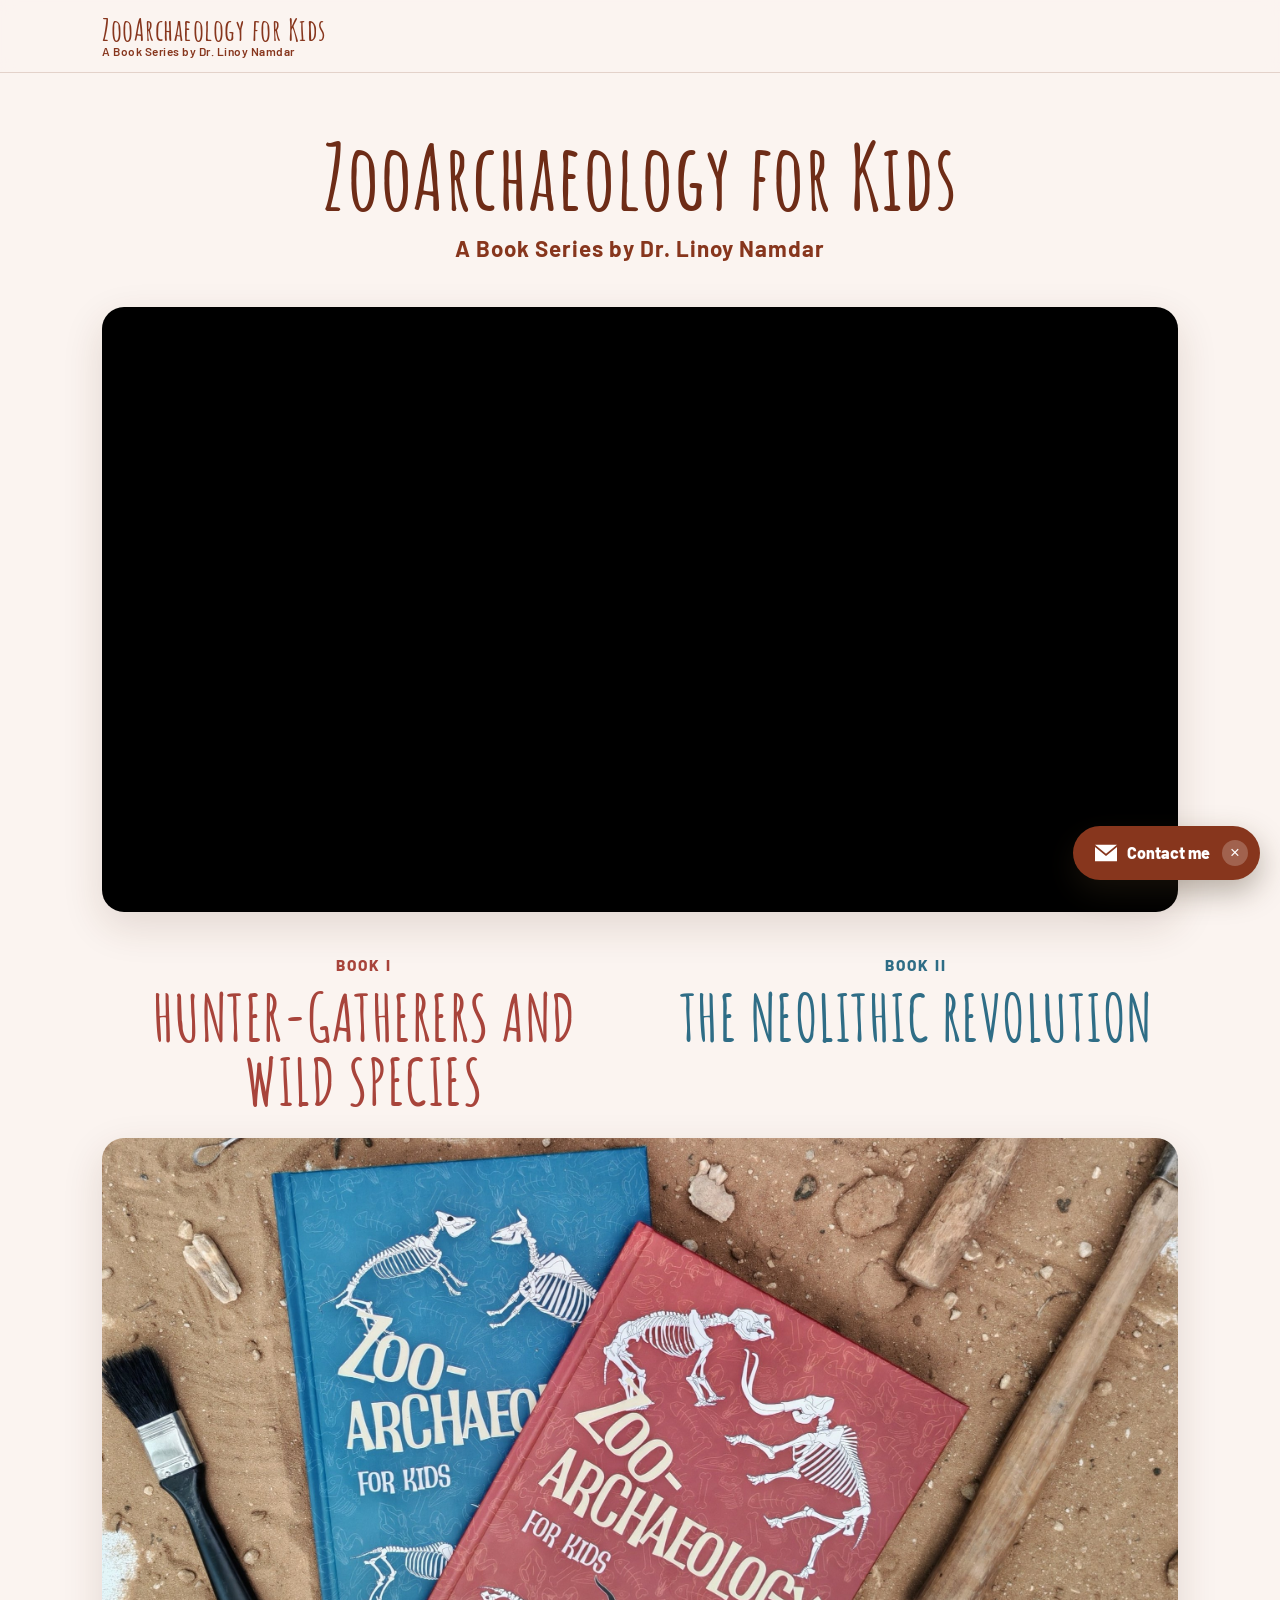
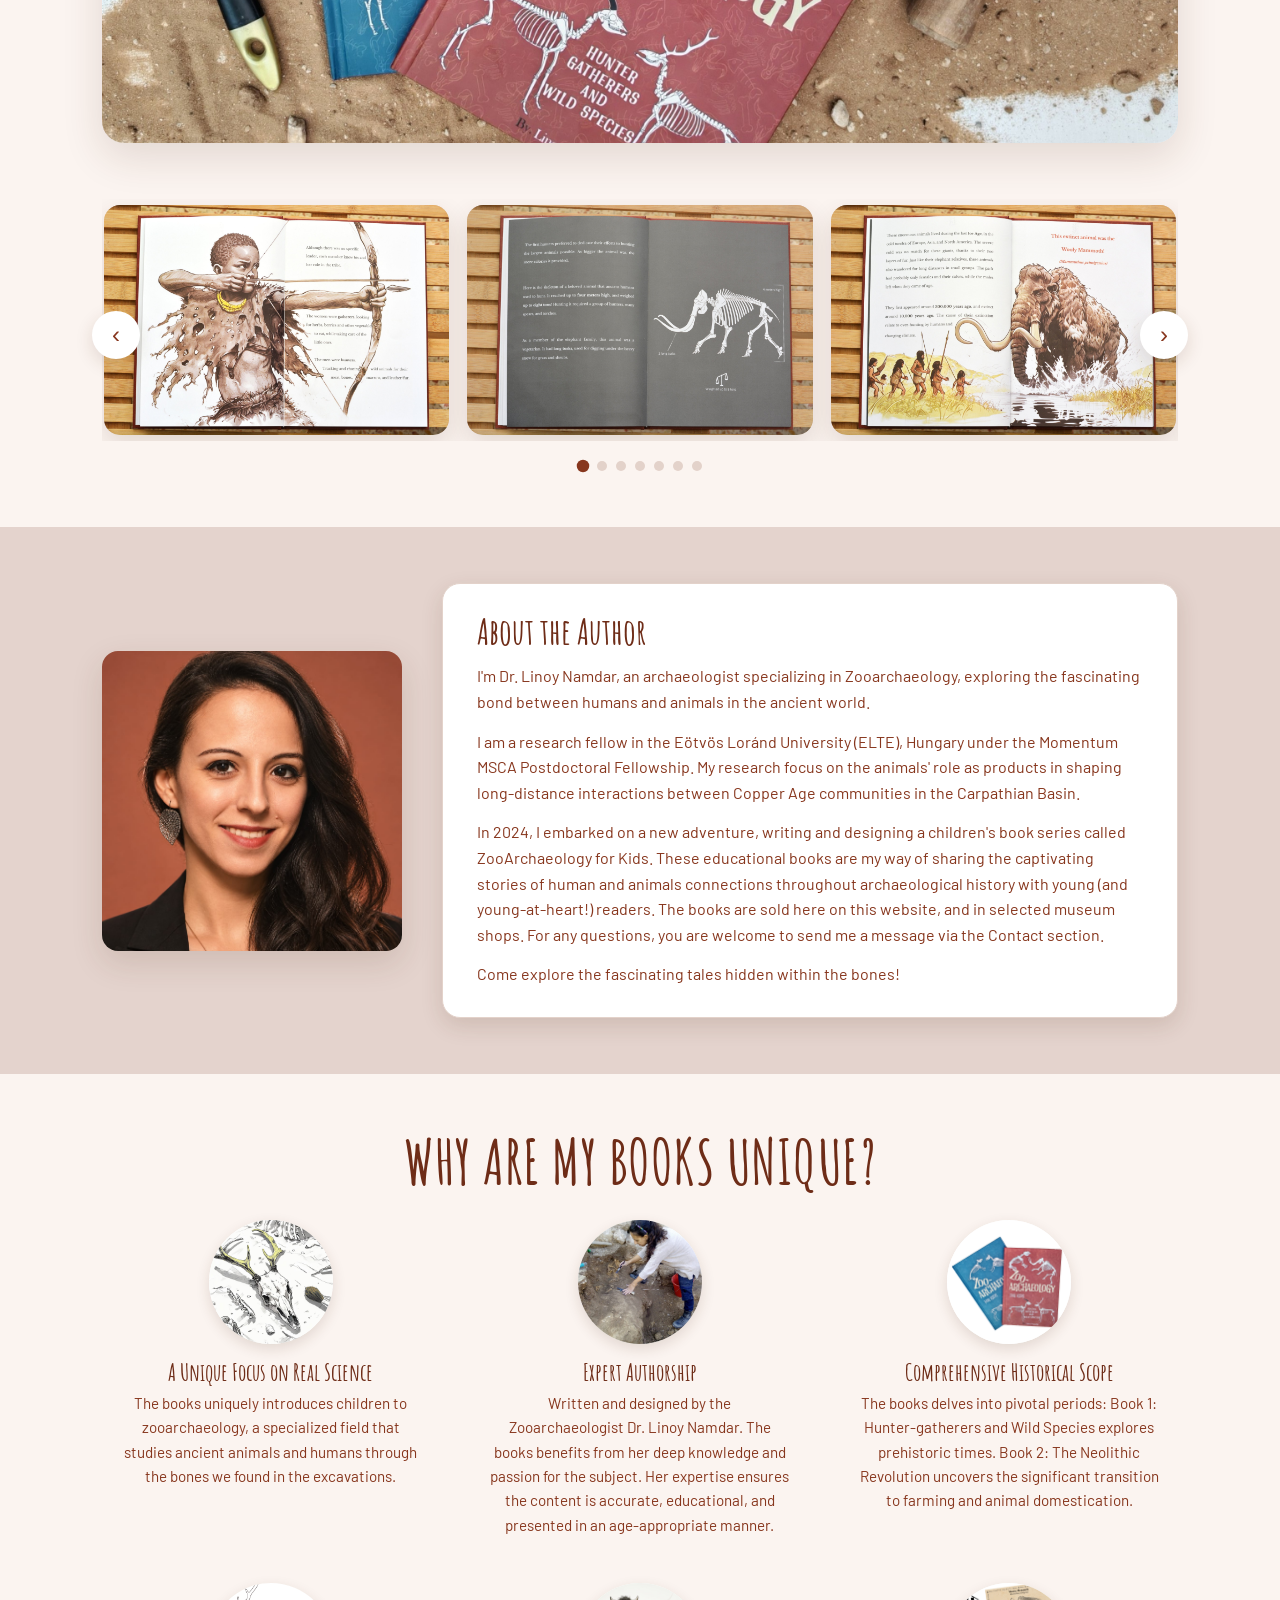
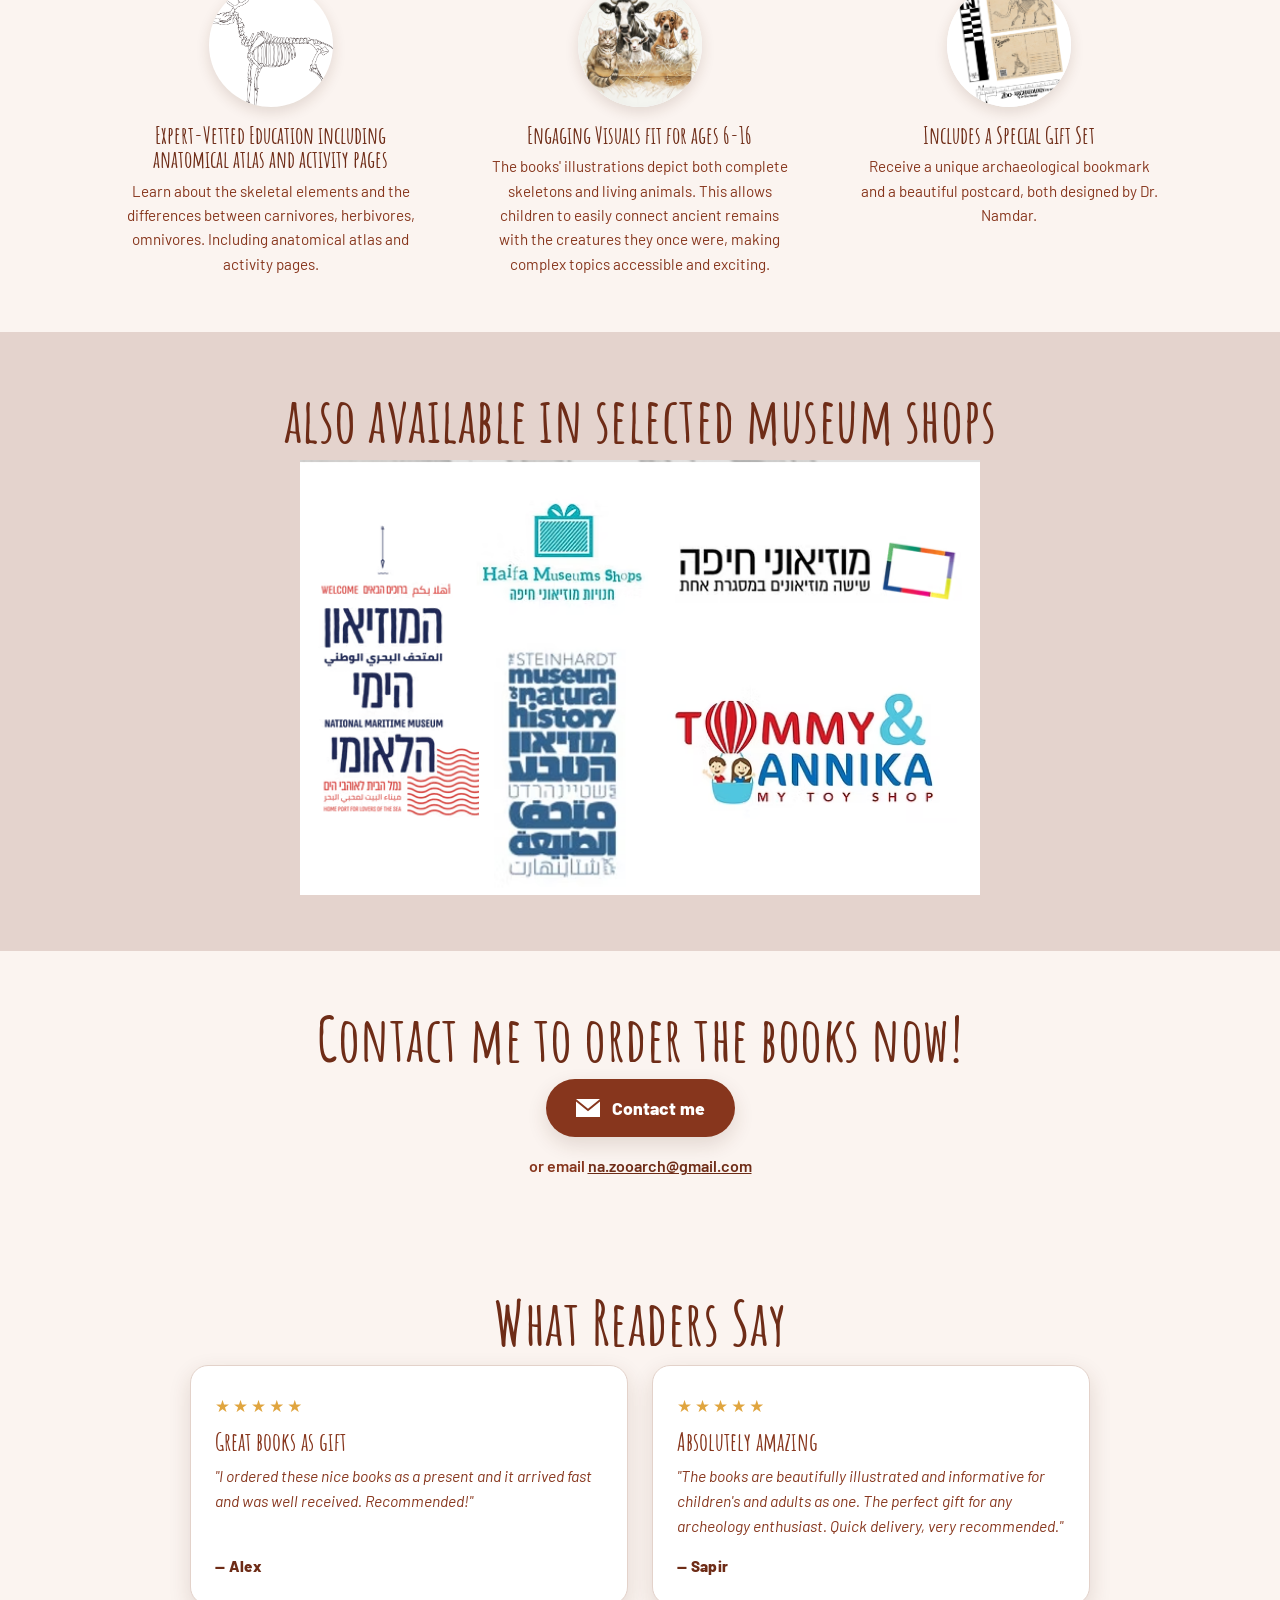
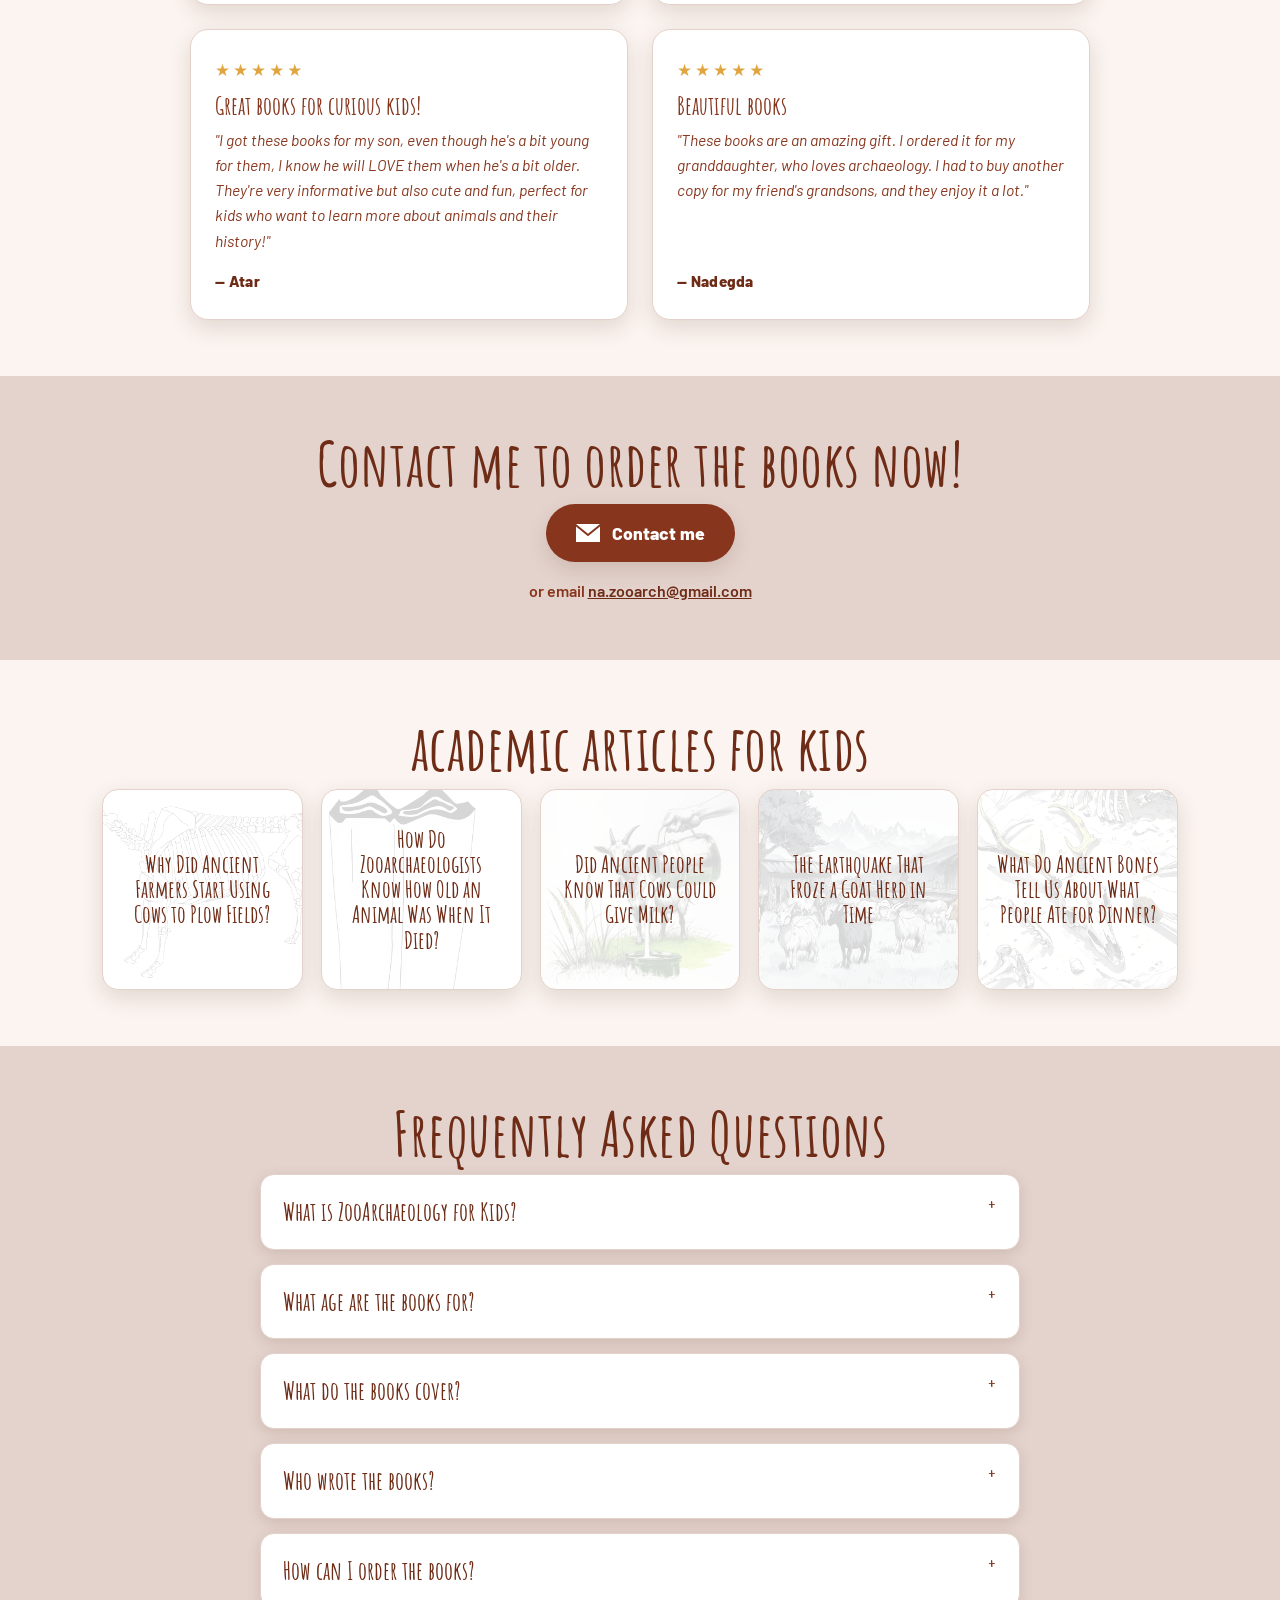
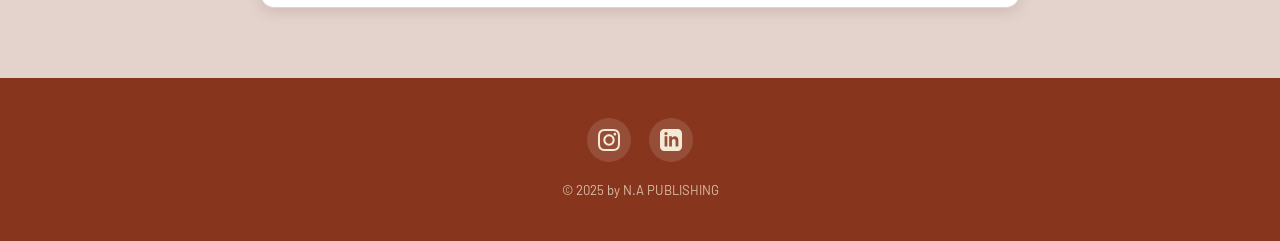
==== commit b14f57c0: "Move FAQ section to the very end, after the blog Co-Authored-By: Claude Opus 4.8 <noreply@anthropic." ====
--- a/index.html
+++ b/index.html
@@ -640,8 +640,37 @@
   </div>
 </section>
 
+<!-- ================= BLOG ================= -->
+<section id="blog" class="band">
+  <div class="wrap">
+    <h2 class="sec-title">academic articles for kids</h2>
+    <div class="blog-grid">
+      <a class="blog-card" href="blog/cows-plow.html" target="_blank" rel="noopener">
+        <div class="bg" style="background-image:url('images/blog-cows-plow.png')"></div>
+        <div class="btitle">Why Did Ancient Farmers Start Using Cows to Plow Fields?</div>
+      </a>
+      <a class="blog-card" href="blog/animal-age.html" target="_blank" rel="noopener">
+        <div class="bg" style="background-image:url('images/blog-animal-age.png')"></div>
+        <div class="btitle">How Do Zooarchaeologists Know How Old an Animal Was When It Died?</div>
+      </a>
+      <a class="blog-card" href="blog/cows-milk.html" target="_blank" rel="noopener">
+        <div class="bg" style="background-image:url('images/blog-cows-milk.png')"></div>
+        <div class="btitle">Did Ancient People Know That Cows Could Give Milk?</div>
+      </a>
+      <a class="blog-card" href="blog/earthquake.html" target="_blank" rel="noopener">
+        <div class="bg" style="background-image:url('images/blog-earthquake.png')"></div>
+        <div class="btitle">The Earthquake That Froze a Goat Herd in Time</div>
+      </a>
+      <a class="blog-card" href="blog/bones-dinner.html" target="_blank" rel="noopener">
+        <div class="bg" style="background-image:url('images/blog-bones-dinner.png')"></div>
+        <div class="btitle">What Do Ancient Bones Tell Us About What People Ate for Dinner?</div>
+      </a>
+    </div>
+  </div>
+</section>
+
 <!-- ================= FAQ ================= -->
-<section id="faq" class="band">
+<section id="faq" class="band alt">
   <div class="wrap">
     <h2 class="sec-title">Frequently Asked Questions</h2>
     <div class="faq">
@@ -682,35 +711,6 @@
 }
 </script>
 
-<!-- ================= BLOG ================= -->
-<section id="blog" class="band alt">
-  <div class="wrap">
-    <h2 class="sec-title">academic articles for kids</h2>
-    <div class="blog-grid">
-      <a class="blog-card" href="blog/cows-plow.html" target="_blank" rel="noopener">
-        <div class="bg" style="background-image:url('images/blog-cows-plow.png')"></div>
-        <div class="btitle">Why Did Ancient Farmers Start Using Cows to Plow Fields?</div>
-      </a>
-      <a class="blog-card" href="blog/animal-age.html" target="_blank" rel="noopener">
-        <div class="bg" style="background-image:url('images/blog-animal-age.png')"></div>
-        <div class="btitle">How Do Zooarchaeologists Know How Old an Animal Was When It Died?</div>
-      </a>
-      <a class="blog-card" href="blog/cows-milk.html" target="_blank" rel="noopener">
-        <div class="bg" style="background-image:url('images/blog-cows-milk.png')"></div>
-        <div class="btitle">Did Ancient People Know That Cows Could Give Milk?</div>
-      </a>
-      <a class="blog-card" href="blog/earthquake.html" target="_blank" rel="noopener">
-        <div class="bg" style="background-image:url('images/blog-earthquake.png')"></div>
-        <div class="btitle">The Earthquake That Froze a Goat Herd in Time</div>
-      </a>
-      <a class="blog-card" href="blog/bones-dinner.html" target="_blank" rel="noopener">
-        <div class="bg" style="background-image:url('images/blog-bones-dinner.png')"></div>
-        <div class="btitle">What Do Ancient Bones Tell Us About What People Ate for Dinner?</div>
-      </a>
-    </div>
-  </div>
-</section>
-
 <!-- ================= FOOTER ================= -->
 <footer>
   <div class="socials">
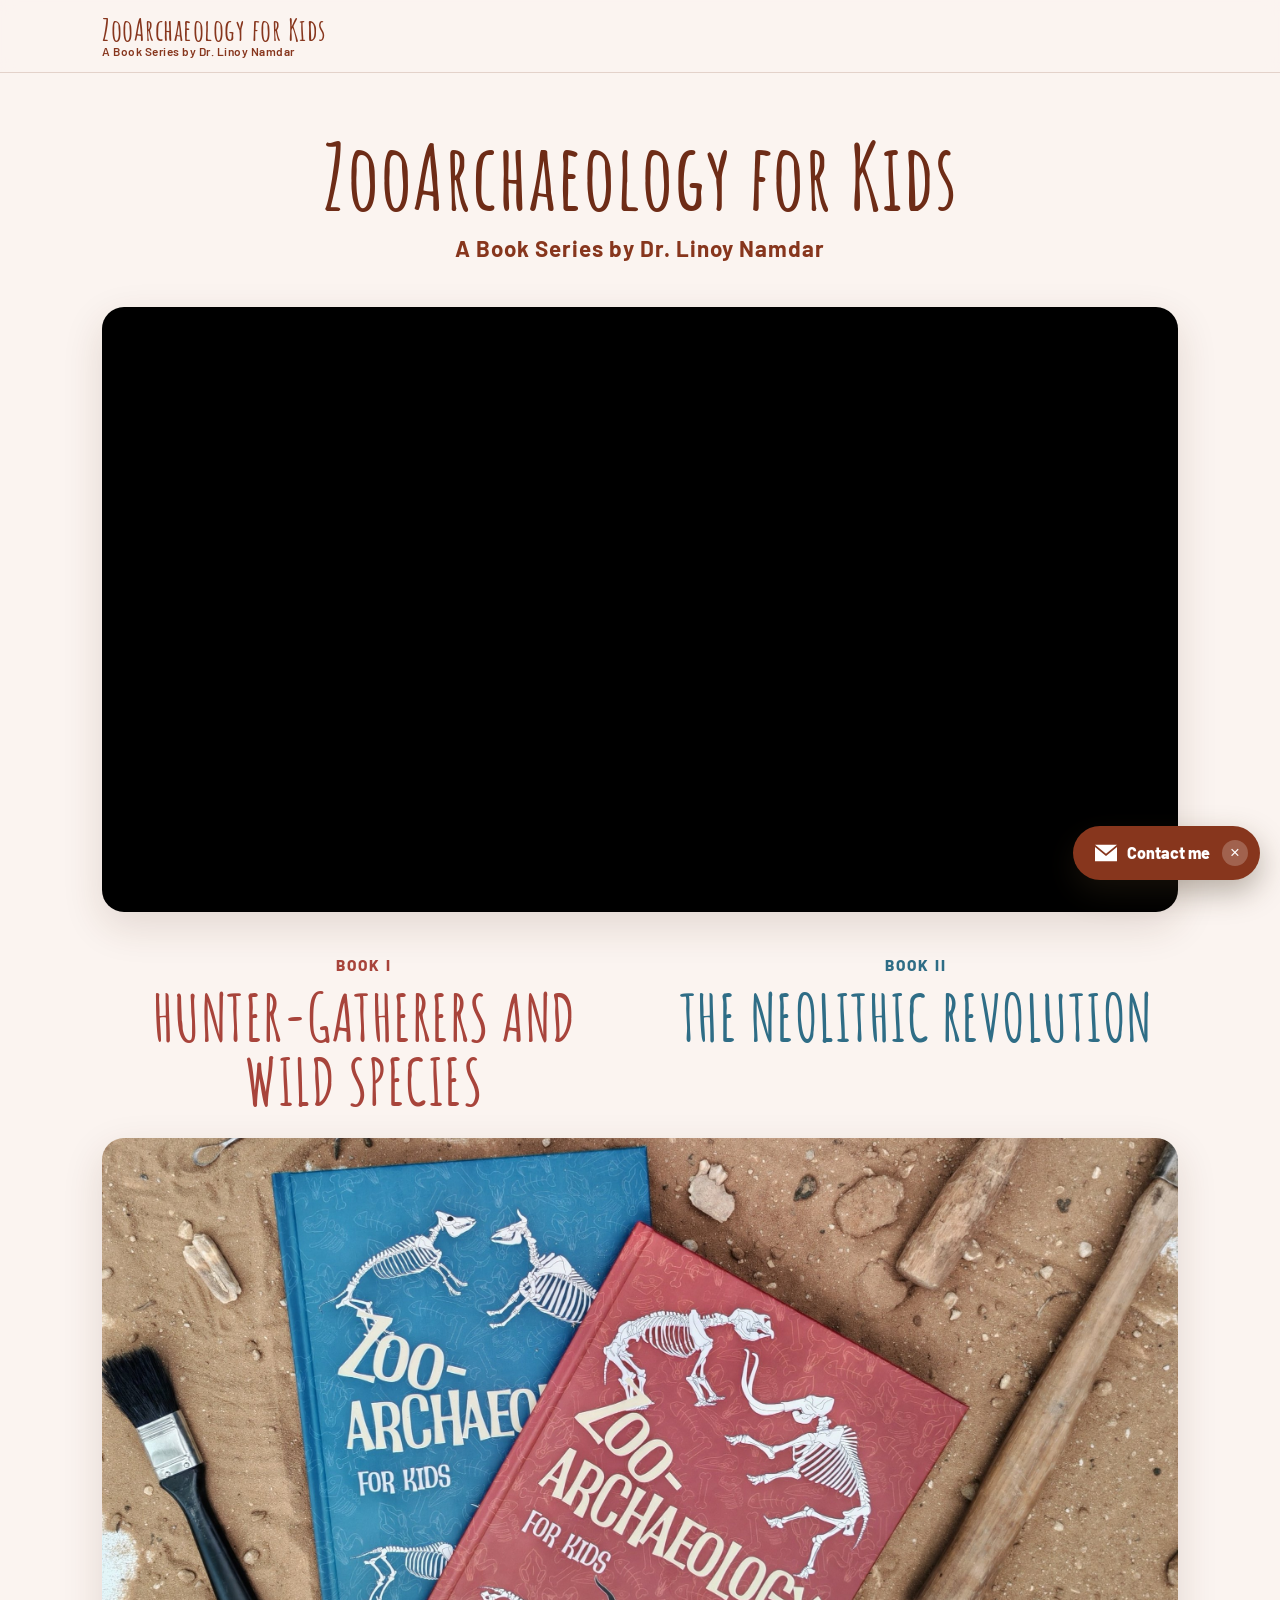
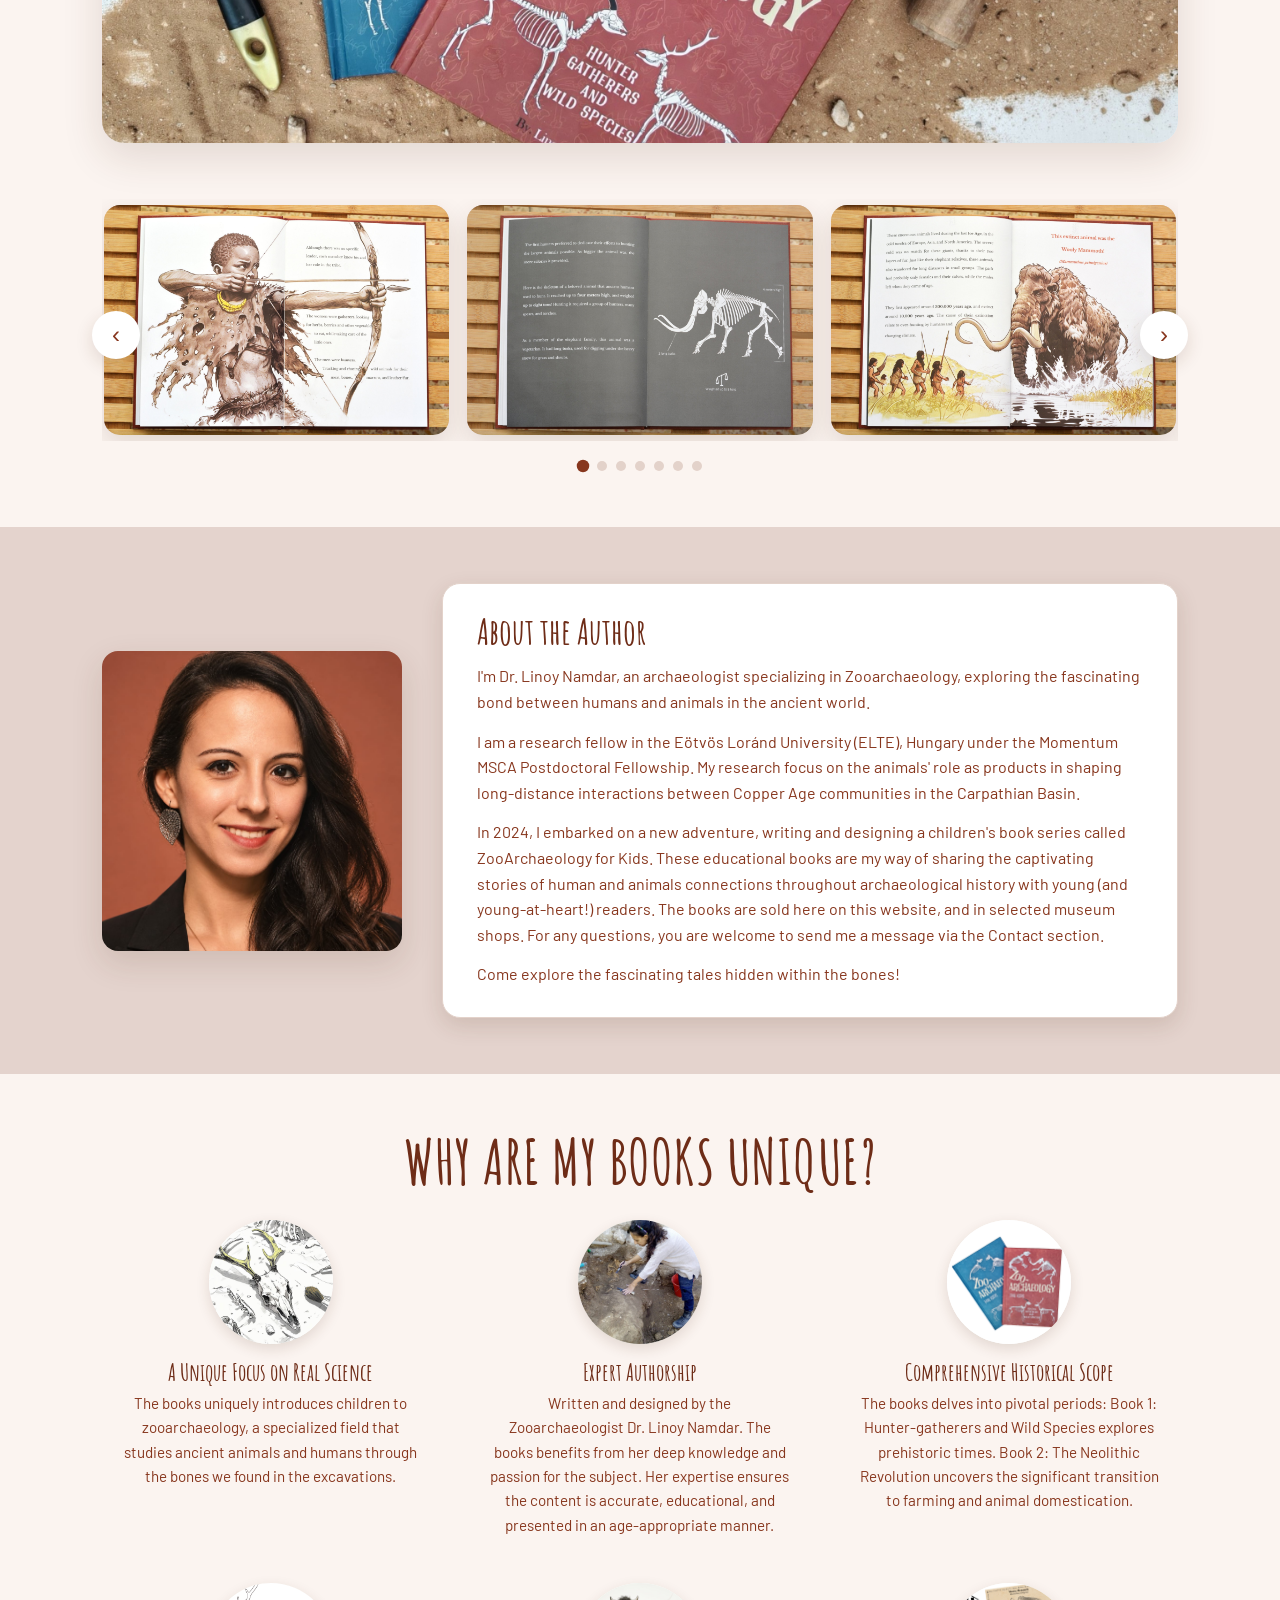
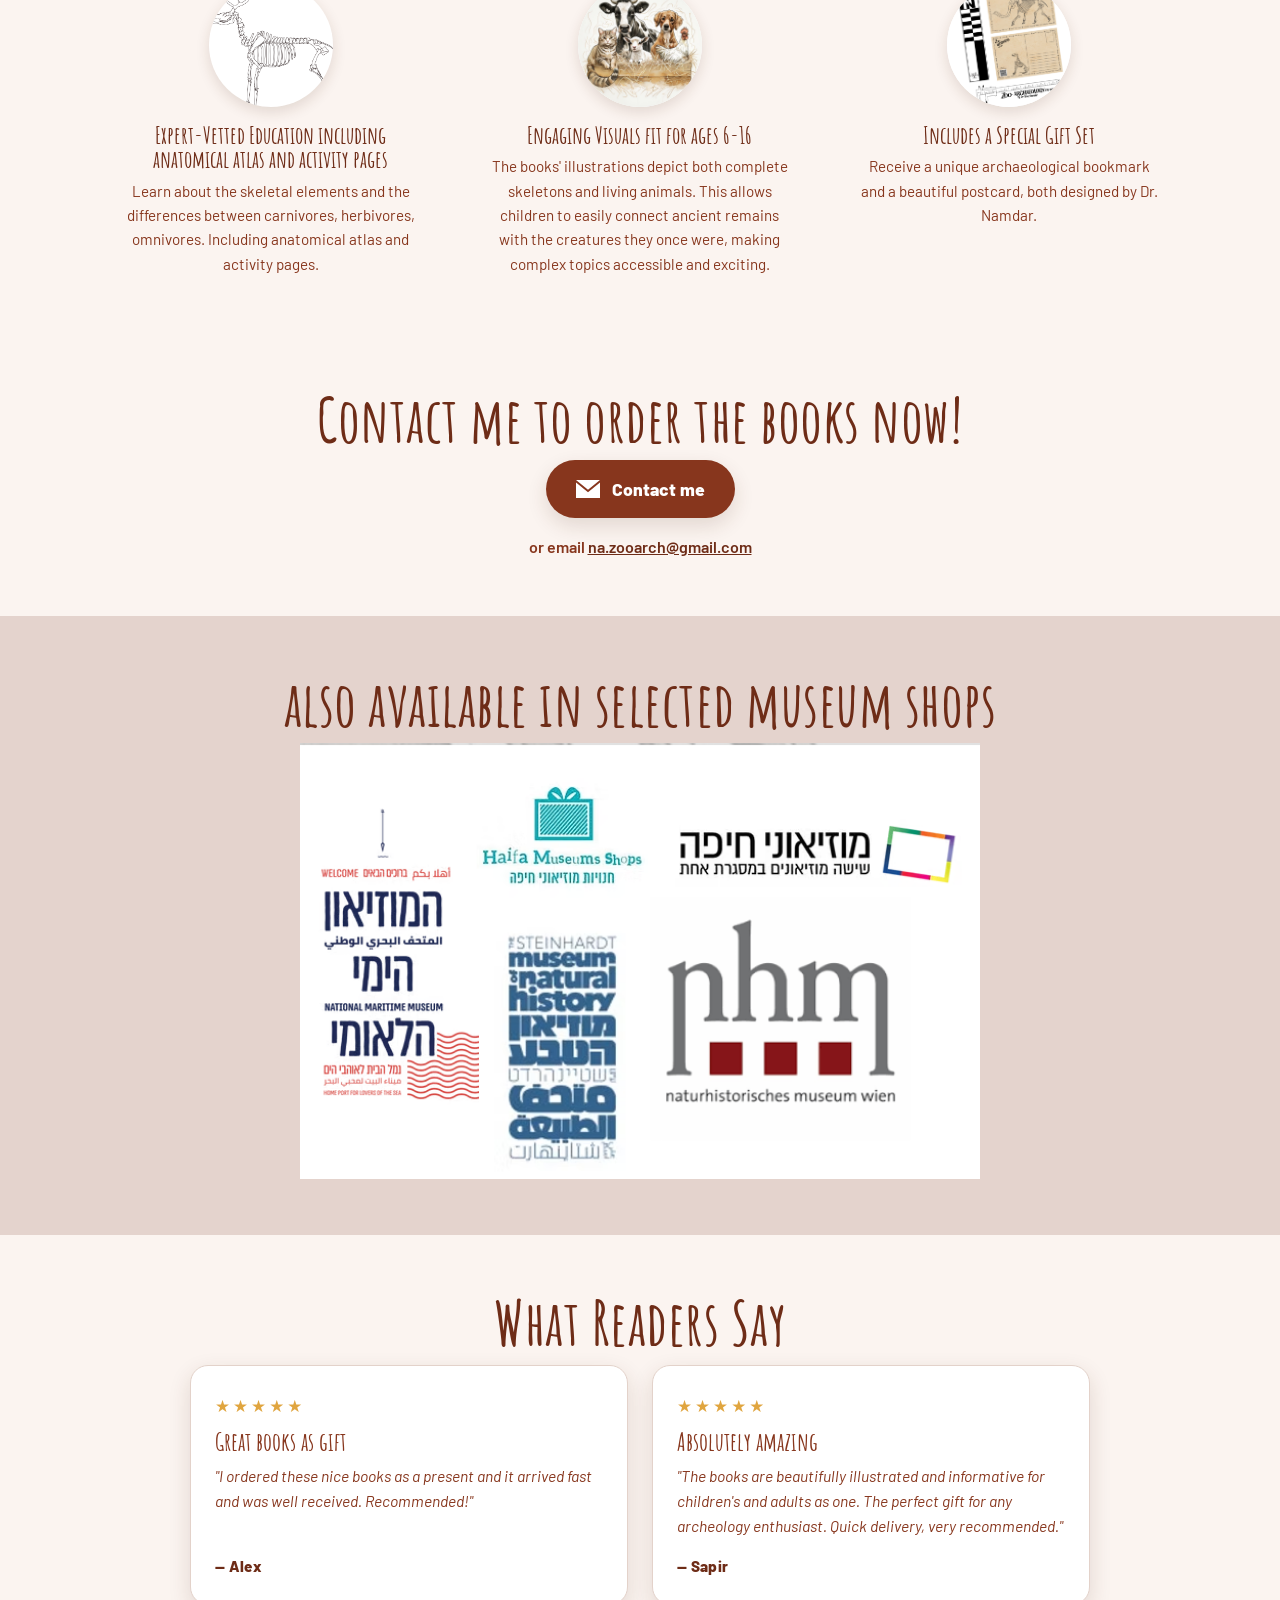
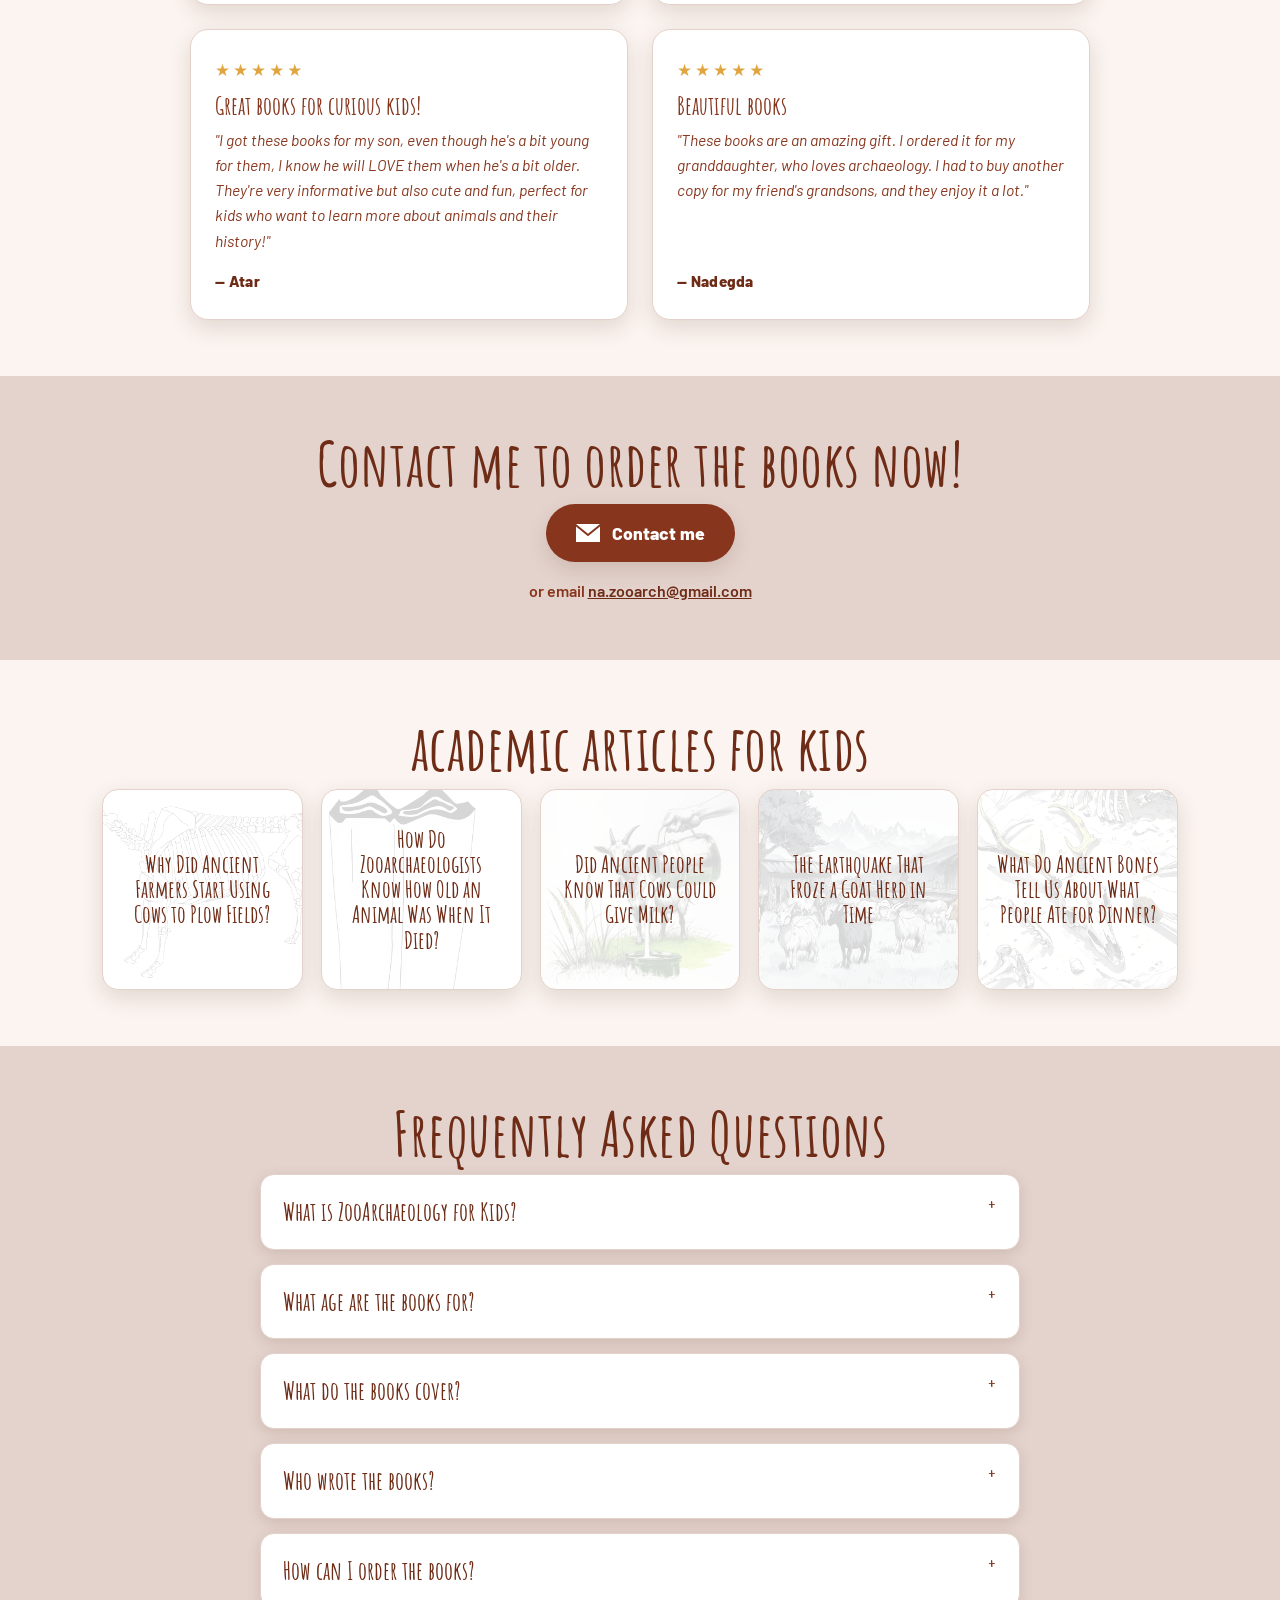
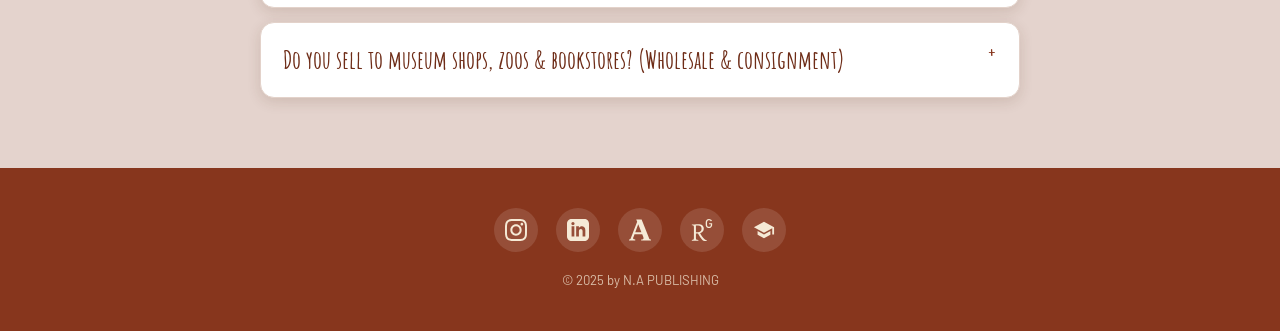
==== commit 0e952e4e: "Add wholesale/ISBN trade info, blog CTAs, new museum logos, academic profile icons - FAQ: add ISBNs " ====
--- a/index.html
+++ b/index.html
@@ -6,7 +6,7 @@
 <title>ZooArchaeology for Kids | Archaeology Books for Children Ages 6–16</title>
 <meta name="author" content="Dr. Linoy Namdar">
 <meta name="description" content="ZooArchaeology for Kids – educational children's books about archaeology for ages 6–16. Written by Dr. Linoy Namdar, a real zooarchaeologist. Explore ancient humans, animals, bones & excavations.">
-<meta name="keywords" content="archaeology books for kids, children's archaeology book, zooarchaeology for kids, educational books about ancient animals, archaeology for children, hunter gatherer book kids, neolithic revolution children, kids science books, animal bones archaeology, educational gift for kids, museum gift shop book">
+<meta name="keywords" content="archaeology books for kids, zooarchaeology for children, zooarchaeology for kids, children's archaeology book, science gifts for curious kids, educational books about animals and bones, homeschool archaeology curriculum, museum gift shop children's books, archaeology for children, hunter gatherer book kids, neolithic revolution children, kids science books, animal bones archaeology, educational gift for kids, books for natural history museum shops, books for zoo gift shops">
 <meta name="robots" content="index, follow">
 <meta name="theme-color" content="#87361d">
 
@@ -53,12 +53,16 @@
       "description": "Archaeologist specializing in Zooarchaeology; research fellow at Eötvös Loránd University (ELTE), Hungary.",
       "sameAs": [
         "https://www.instagram.com/dr.linoy_namdar_zooarch/",
-        "https://www.linkedin.com/in/linoy-namdar-phd-230707166/"
+        "https://www.linkedin.com/in/linoy-namdar-phd-230707166/",
+        "https://elte-hu.academia.edu/LinoyNamdar",
+        "https://www.researchgate.net/profile/Linoy-Namdar",
+        "https://momentummsca.mta.hu/fellows1/linoy-namdar"
       ]
     },
     {
       "@type": "Book",
       "name": "ZooArchaeology for Kids — Book I: Hunter-Gatherers and Wild Species",
+      "isbn": "978-965-596-527-8",
       "author": { "@id": "https://zooarchforkids.com/#author" },
       "inLanguage": "en",
       "audience": { "@type": "PeopleAudience", "suggestedMinAge": 6, "suggestedMaxAge": 16 },
@@ -68,6 +72,7 @@
     {
       "@type": "Book",
       "name": "ZooArchaeology for Kids — Book II: The Neolithic Revolution",
+      "isbn": "978-965-596-528-5",
       "author": { "@id": "https://zooarchforkids.com/#author" },
       "inLanguage": "en",
       "audience": { "@type": "PeopleAudience", "suggestedMinAge": 6, "suggestedMaxAge": 16 },
@@ -445,6 +450,14 @@
     .contact-cta{gap:18px}
   }
 </style>
+<!-- Google tag (gtag.js) -->
+<script async src="https://www.googletagmanager.com/gtag/js?id=G-SHNM9NC6ZZ"></script>
+<script>
+  window.dataLayer = window.dataLayer || [];
+  function gtag(){dataLayer.push(arguments);}
+  gtag('js', new Date());
+  gtag('config', 'G-SHNM9NC6ZZ');
+</script>
 </head>
 <body>
 
@@ -569,17 +582,7 @@
   </div>
 </section>
 
-<!-- ================= MUSEUMS ================= -->
-<section class="band alt">
-  <div class="wrap">
-    <h2 class="sec-title">also available in selected museum shops</h2>
-    <div class="museums">
-      <img src="images/museums-logos.png" alt="Museum shops: Haifa Museums Shops, National Maritime Museum, Steinhardt Museum of Natural History, Haifa Museums, and Tommy &amp; Annika toy shop">
-    </div>
-  </div>
-</section>
-
-<!-- ================= CONTACT (after museums) ================= -->
+<!-- ================= CONTACT (before museums) ================= -->
 <section class="band">
   <div class="wrap">
     <h2 class="sec-title">Contact me to order the books now!</h2>
@@ -590,6 +593,16 @@
       </a>
     </div>
     <p class="contact-email">or email <a href="mailto:na.zooarch@gmail.com">na.zooarch@gmail.com</a></p>
+  </div>
+</section>
+
+<!-- ================= MUSEUMS ================= -->
+<section class="band alt">
+  <div class="wrap">
+    <h2 class="sec-title">also available in selected museum shops</h2>
+    <div class="museums">
+      <img src="images/museums-logos.png?v=3" alt="Available in museum shops: Haifa Museums Shops, National Maritime Museum, Haifa Museums, Steinhardt Museum of Natural History (Tel Aviv), and the Natural History Museum Vienna (Naturhistorisches Museum Wien)">
+    </div>
   </div>
 </section>
 
@@ -680,7 +693,7 @@
       </details>
       <details>
         <summary>What age are the books for?</summary>
-        <p class="fa">The books are designed for curious children ages 6–16, with vivid illustrations, anatomical atlases, and activity pages that make real science accessible and fun.</p>
+        <p class="fa">The books are designed for curious children ages 6–16, with vivid illustrations, anatomical atlases, and activity pages that make real science accessible and fun — a great fit for classrooms and a homeschool archaeology curriculum.</p>
       </details>
       <details>
         <summary>What do the books cover?</summary>
@@ -694,6 +707,21 @@
         <summary>How can I order the books?</summary>
         <p class="fa">You can order directly by email at na.zooarch@gmail.com using the "Contact me" button on this page. The books are also available in selected museum shops.</p>
       </details>
+      <details>
+        <summary>Do you sell to museum shops, zoos &amp; bookstores? (Wholesale &amp; consignment)</summary>
+        <p class="fa">Yes! I welcome natural history museums, archaeology museums, zoos, and bookstores. The two books are sold as a series for &euro;40 retail, with the following trade terms:</p>
+        <ul class="fa" style="margin:10px 0 0;padding-left:20px;line-height:1.9">
+          <li><strong>Retail price (series of both books):</strong> &euro;40</li>
+          <li><strong>Wholesale:</strong> up to 50% off retail</li>
+          <li><strong>Consignment</strong> (minimum 1 year): 40% of sales to the museum/shop</li>
+          <li><strong>Minimum order:</strong> 20 copies per series</li>
+          <li><strong>Shipping:</strong> I cover all international shipping</li>
+        </ul>
+        <p class="fa" style="margin-top:12px"><strong>ISBN numbers for ordering:</strong><br>
+          Book I — Hunter-Gatherers and Wild Species: <strong>978-965-596-527-8</strong><br>
+          Book II — The Neolithic Revolution: <strong>978-965-596-528-5</strong></p>
+        <p class="fa" style="margin-top:12px">To order for your shop, email <a href="mailto:na.zooarch@gmail.com">na.zooarch@gmail.com</a> or use the "Contact me" button above.</p>
+      </details>
     </div>
   </div>
 </section>
@@ -703,10 +731,11 @@
   "@type": "FAQPage",
   "mainEntity": [
     {"@type":"Question","name":"What is ZooArchaeology for Kids?","acceptedAnswer":{"@type":"Answer","text":"ZooArchaeology for Kids is a children's book series that introduces young readers ages 6–16 to zooarchaeology — the study of ancient humans and animals through the bones found in archaeological excavations."}},
-    {"@type":"Question","name":"What age are the books for?","acceptedAnswer":{"@type":"Answer","text":"The books are designed for curious children ages 6–16, with vivid illustrations, anatomical atlases, and activity pages that make real science accessible and fun."}},
+    {"@type":"Question","name":"What age are the books for?","acceptedAnswer":{"@type":"Answer","text":"The books are designed for curious children ages 6–16, with vivid illustrations, anatomical atlases, and activity pages that make real science accessible and fun — a great fit for classrooms and a homeschool archaeology curriculum."}},
     {"@type":"Question","name":"What do the books cover?","acceptedAnswer":{"@type":"Answer","text":"Book I: Hunter-Gatherers and Wild Species explores prehistoric times and Ice Age animals. Book II: The Neolithic Revolution uncovers the transition to farming and animal domestication."}},
     {"@type":"Question","name":"Who wrote the books?","acceptedAnswer":{"@type":"Answer","text":"The books were written and designed by Dr. Linoy Namdar, a real zooarchaeologist and research fellow at Eötvös Loránd University (ELTE), Hungary."}},
-    {"@type":"Question","name":"How can I order the books?","acceptedAnswer":{"@type":"Answer","text":"You can order directly by email at na.zooarch@gmail.com using the Contact me button on this page. The books are also available in selected museum shops."}}
+    {"@type":"Question","name":"How can I order the books?","acceptedAnswer":{"@type":"Answer","text":"You can order directly by email at na.zooarch@gmail.com using the Contact me button on this page. The books are also available in selected museum shops."}},
+    {"@type":"Question","name":"Do you sell to museum shops, zoos and bookstores? (Wholesale and consignment)","acceptedAnswer":{"@type":"Answer","text":"Yes. Natural history museums, archaeology museums, zoos, and bookstores are welcome. The two books are sold as a series for €40 retail. Trade terms: Wholesale up to 50% off retail; Consignment (minimum 1 year) 40% of sales to the museum/shop; Minimum order 20 copies per series; international shipping is covered. ISBN numbers for ordering: Book I — Hunter-Gatherers and Wild Species 978-965-596-527-8; Book II — The Neolithic Revolution 978-965-596-528-5. To order for your shop, email na.zooarch@gmail.com."}}
   ]
 }
 </script>
@@ -719,6 +748,15 @@
     </a>
     <a href="https://www.linkedin.com/in/linoy-namdar-phd-230707166/" target="_blank" rel="noopener" aria-label="LinkedIn">
       <svg viewBox="0 0 24 24"><path d="M19 0h-14c-2.761 0-5 2.239-5 5v14c0 2.761 2.239 5 5 5h14c2.762 0 5-2.239 5-5v-14c0-2.761-2.238-5-5-5zm-11 19h-3v-11h3v11zm-1.5-12.268c-.966 0-1.75-.79-1.75-1.764s.784-1.764 1.75-1.764 1.75.79 1.75 1.764-.783 1.764-1.75 1.764zm13.5 12.268h-3v-5.604c0-3.368-4-3.113-4 0v5.604h-3v-11h3v1.765c1.396-2.586 7-2.777 7 2.476v6.759z"/></svg>
+    </a>
+    <a href="https://elte-hu.academia.edu/LinoyNamdar" target="_blank" rel="noopener" aria-label="Academia.edu profile">
+      <svg viewBox="0 0 24 24"><path d="M22.033 21.18L13.77.459H7.869l1.049 2.623L1.836 21.18C1.574 22.098.787 22.23 0 22.361v1.18h6.82v-1.18C4.984 22.23 3.934 21.967 4.721 20c.131-.131.656-1.574 1.311-3.41h8.393l1.18 3.016c.131.525.262.918.262 1.311 0 1.049-.918 1.443-2.623 1.443v1.18H24v-1.18c-.918-.13-1.705-.393-1.967-1.18zM6.82 14.361a363.303 363.303 0 0 0 3.279-8.525l3.41 8.525H6.82z"/></svg>
+    </a>
+    <a href="https://www.researchgate.net/profile/Linoy-Namdar" target="_blank" rel="noopener" aria-label="ResearchGate profile">
+      <svg viewBox="0 0 24 24"><path d="M19.586 0c-.818 0-1.508.19-2.073.565-.563.377-.97.936-1.213 1.68a3.193 3.193 0 0 0-.112.437 8.365 8.365 0 0 0-.078.53 9 9 0 0 0-.05.727c-.01.282-.013.621-.013 1.016a31.121 31.123 0 0 0 .014 1.017 9 9 0 0 0 .05.727 7.946 7.946 0 0 0 .077.53h-.005a3.334 3.334 0 0 0 .113.438c.245.743.65 1.303 1.214 1.68.565.376 1.256.564 2.075.564.8 0 1.536-.213 2.105-.603.57-.39.94-.916 1.175-1.65.076-.235.135-.558.177-.93a10.9 10.9 0 0 0 .043-1.207v-.82c0-.095-.047-.142-.14-.142h-3.064c-.094 0-.14.047-.14.141v.956c0 .094.046.14.14.14h1.666c.056 0 .084.03.084.086 0 .36 0 .62-.036.865-.038.244-.1.447-.147.606-.108.385-.348.664-.638.876-.29.212-.738.35-1.227.35-.545 0-.901-.15-1.21-.353-.306-.203-.517-.454-.67-.915a3.136 3.136 0 0 1-.147-.762 17.366 17.367 0 0 1-.034-.656c-.01-.26-.014-.572-.014-.939a26.401 26.403 0 0 1 .014-.938 15.821 15.822 0 0 1 .035-.656 3.19 3.19 0 0 1 .148-.76 1.89 1.89 0 0 1 .742-1.01c.344-.244.593-.352 1.137-.352.508 0 .815.096 1.144.303.33.207.528.492.764.925.047.094.111.118.198.07l1.044-.43c.075-.048.09-.115.042-.199a3.549 3.549 0 0 0-.466-.742 3 3 0 0 0-.679-.607 3.313 3.313 0 0 0-.903-.41A4.068 4.068 0 0 0 19.586 0zM8.217 5.836c-1.69 0-3.036.086-4.297.086-1.146 0-2.291 0-3.007-.029v.831l1.088.2c.744.144 1.174.488 1.174 2.264v11.288c0 1.777-.43 2.12-1.174 2.263l-1.088.2v.832c.773-.029 2.12-.086 3.465-.086 1.29 0 2.951.057 3.667.086v-.831l-1.49-.2c-.773-.115-1.174-.487-1.174-2.264v-4.784c.688.057 1.29.057 2.206.057 1.748 3.123 3.41 5.472 4.355 6.56.86 1.032 2.177 1.691 3.839 1.691.487 0 1.003-.086 1.318-.23v-.744c-1.031 0-2.063-.716-2.808-1.518-1.26-1.376-2.95-3.582-4.355-6.074 2.32-.545 4.04-2.722 4.04-4.9 0-3.208-2.492-4.698-5.758-4.698zm-.515 1.29c2.406 0 3.839 1.26 3.839 3.552 0 2.263-1.547 3.782-4.097 3.782-.974 0-1.404-.03-2.063-.086v-7.19c.66-.059 1.547-.059 2.32-.059z"/></svg>
+    </a>
+    <a href="https://momentummsca.mta.hu/fellows1/linoy-namdar" target="_blank" rel="noopener" aria-label="MSCA – Marie Skłodowska-Curie Fellowship profile">
+      <svg viewBox="0 0 24 24"><path d="M12 3L1 9l11 6 9-4.91V17h2V9L12 3zM5 13.18v4L12 21l7-3.82v-4L12 17l-7-3.82z"/></svg>
     </a>
   </div>
   <p class="copy">© 2025 by N.A PUBLISHING</p>
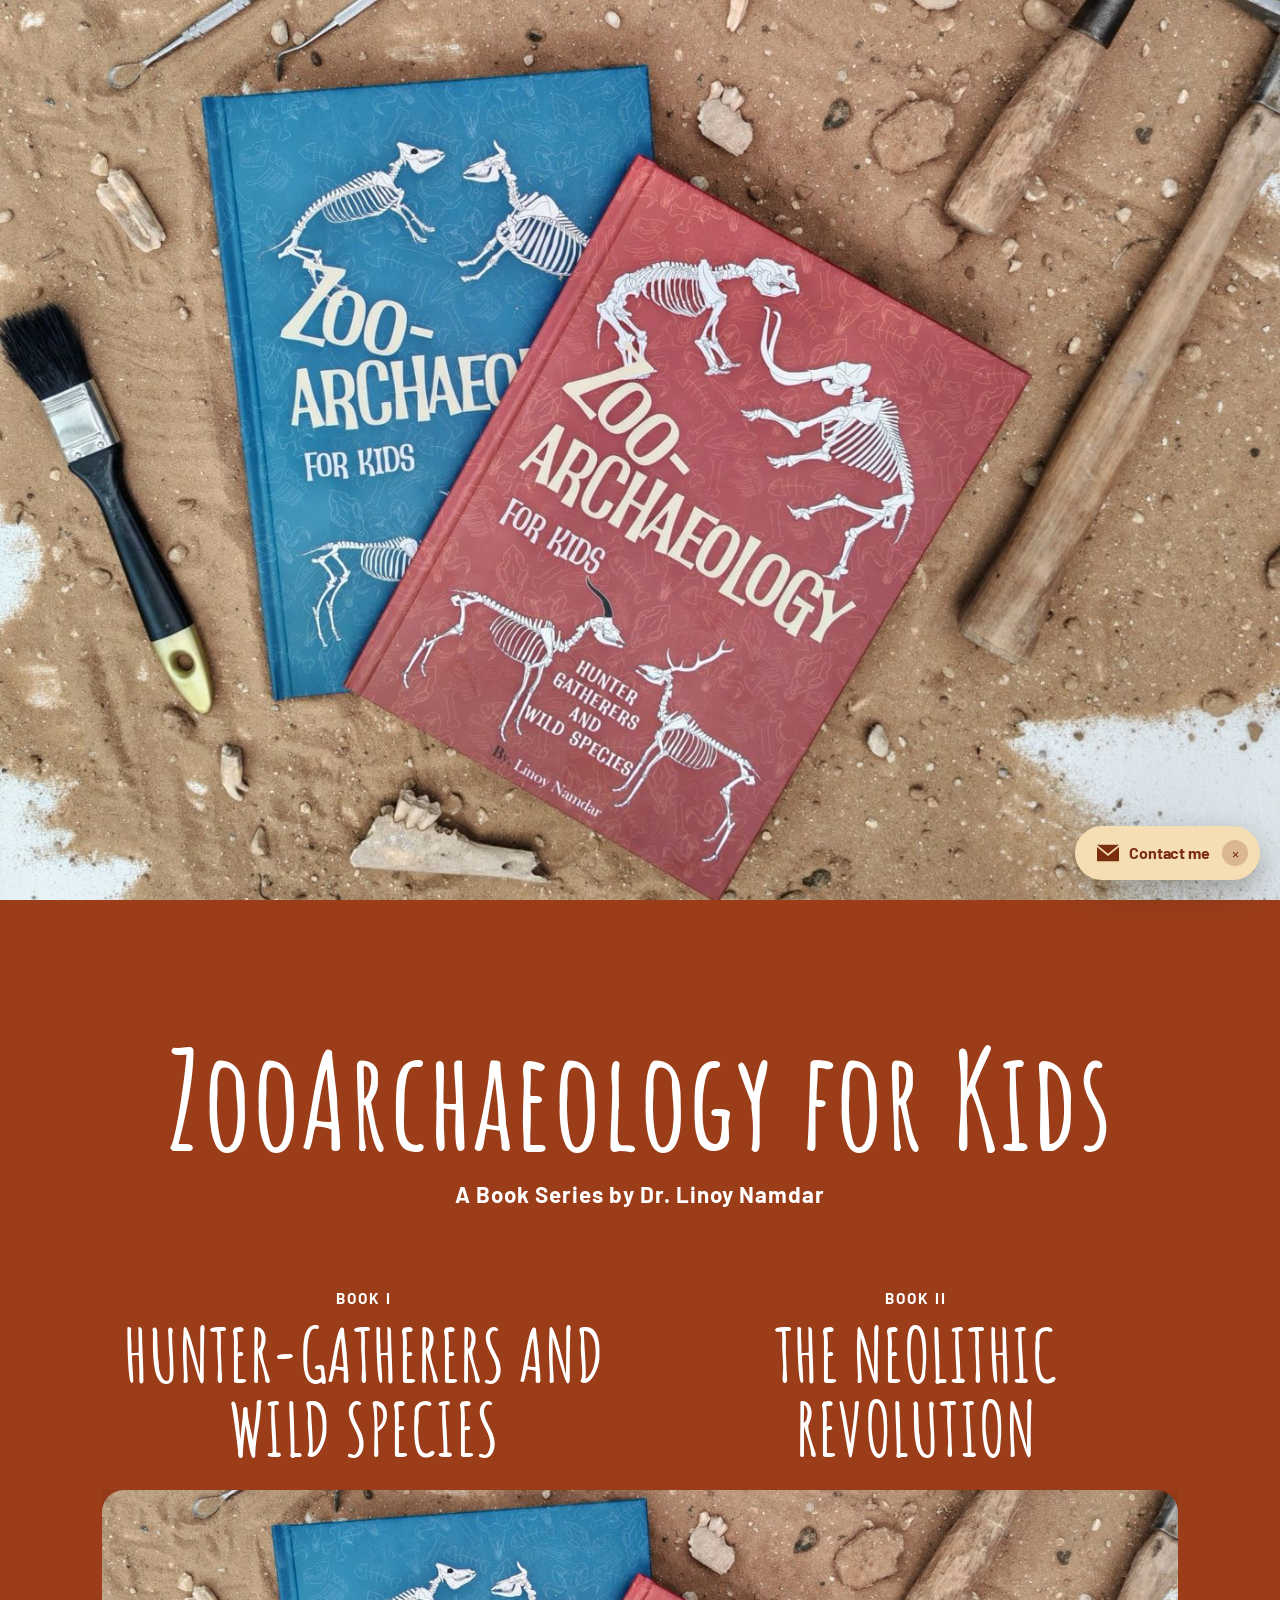
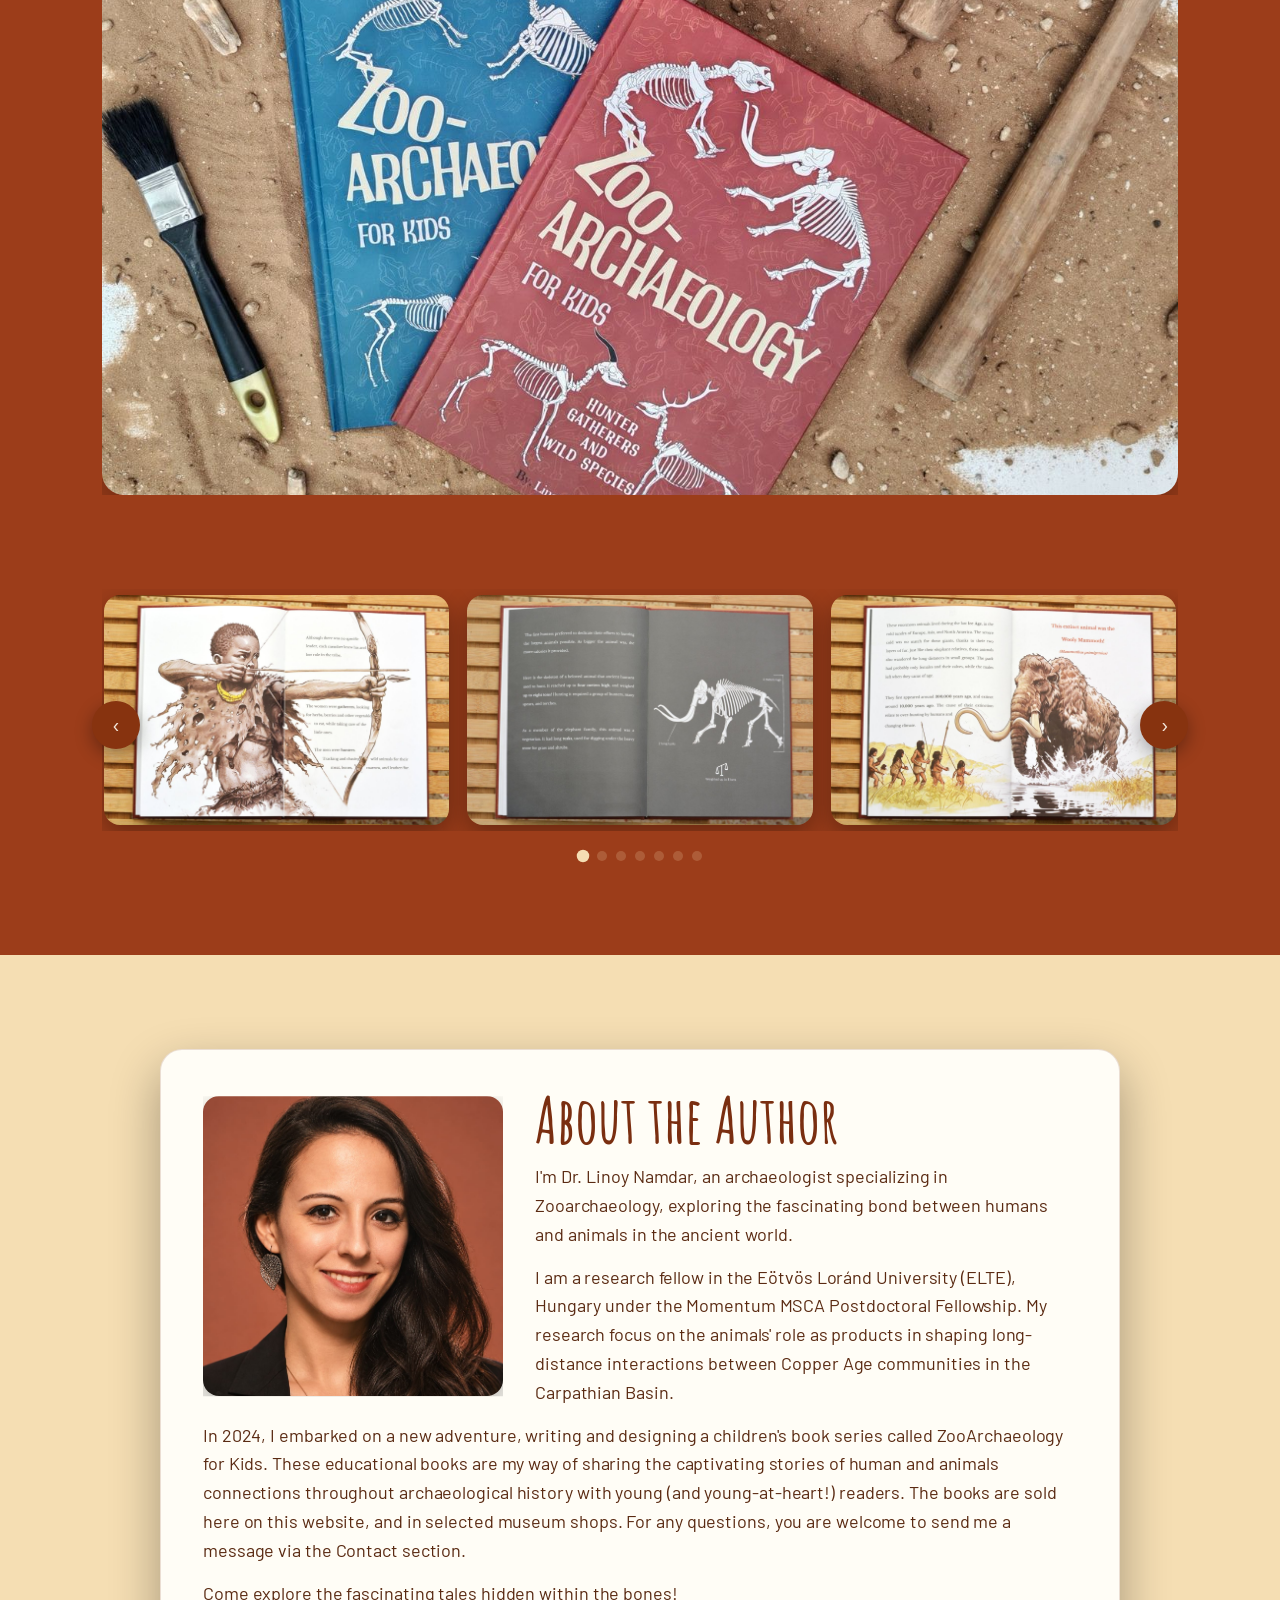
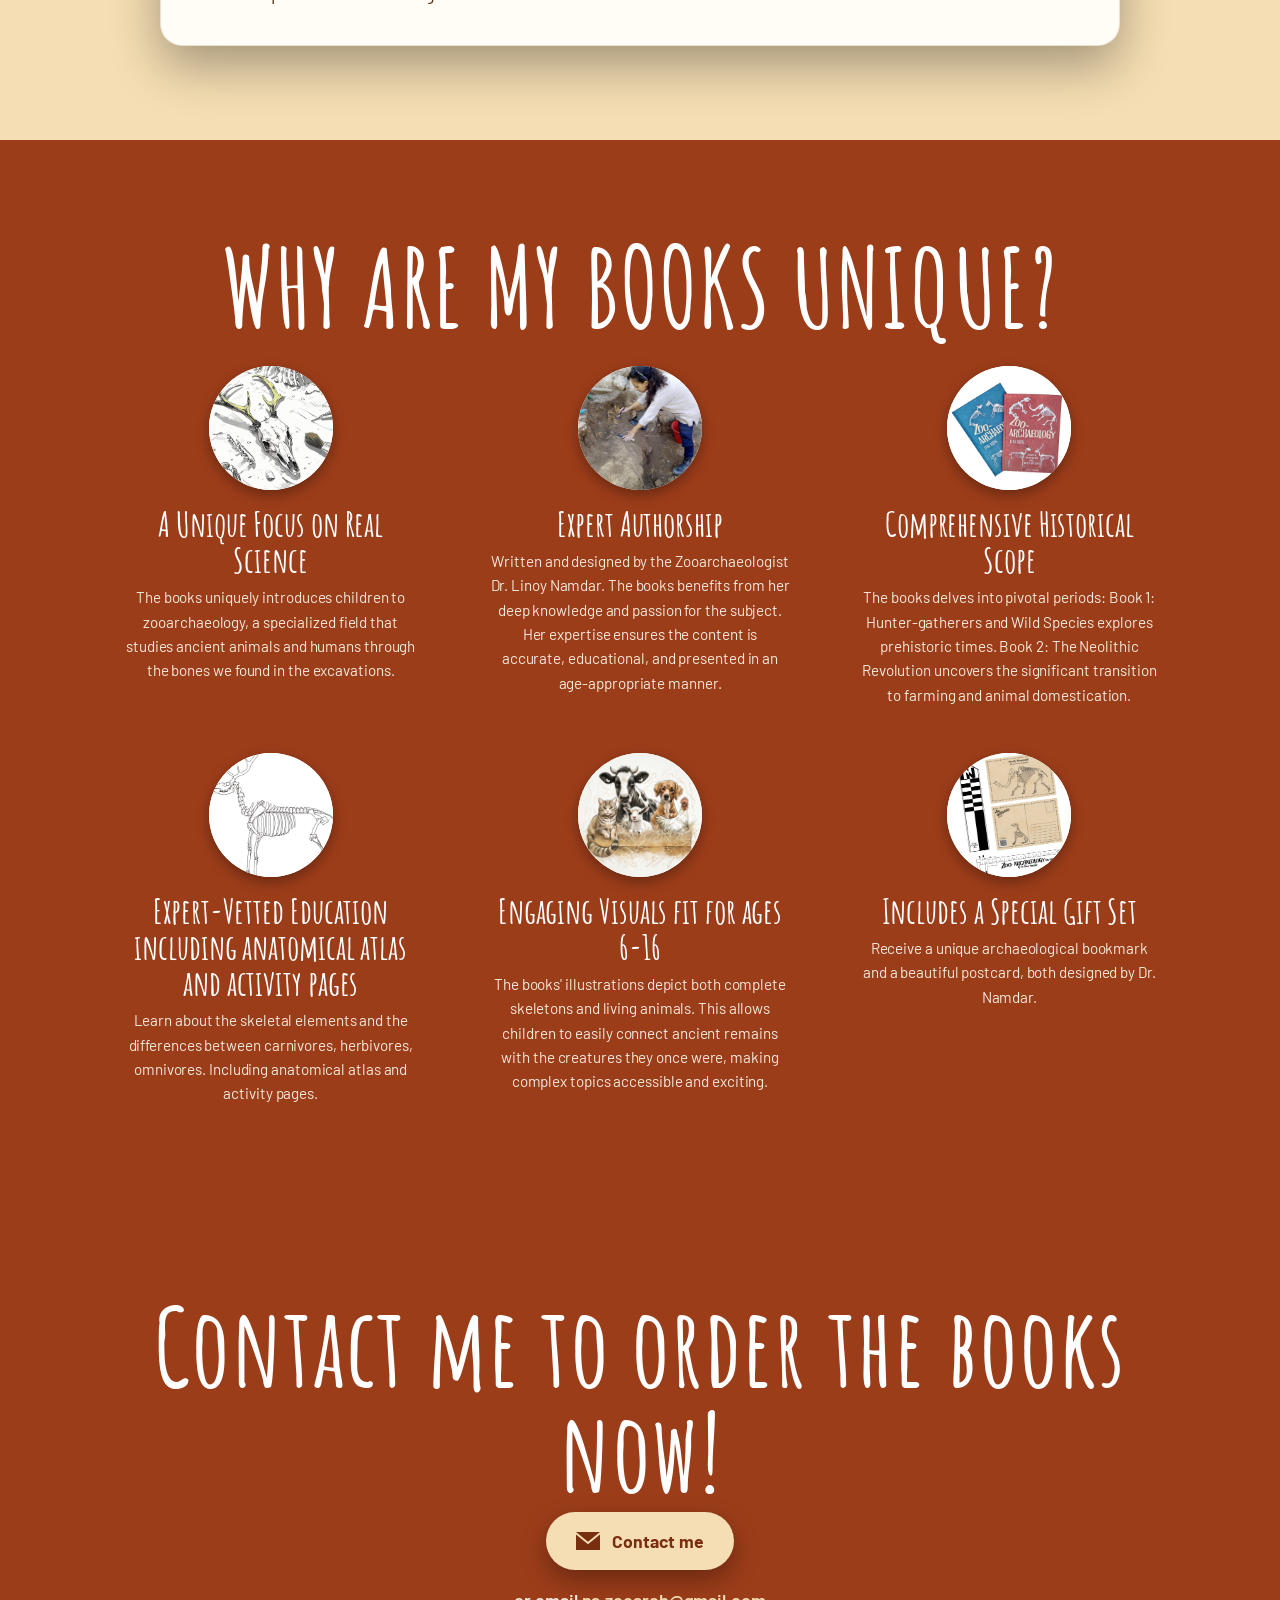
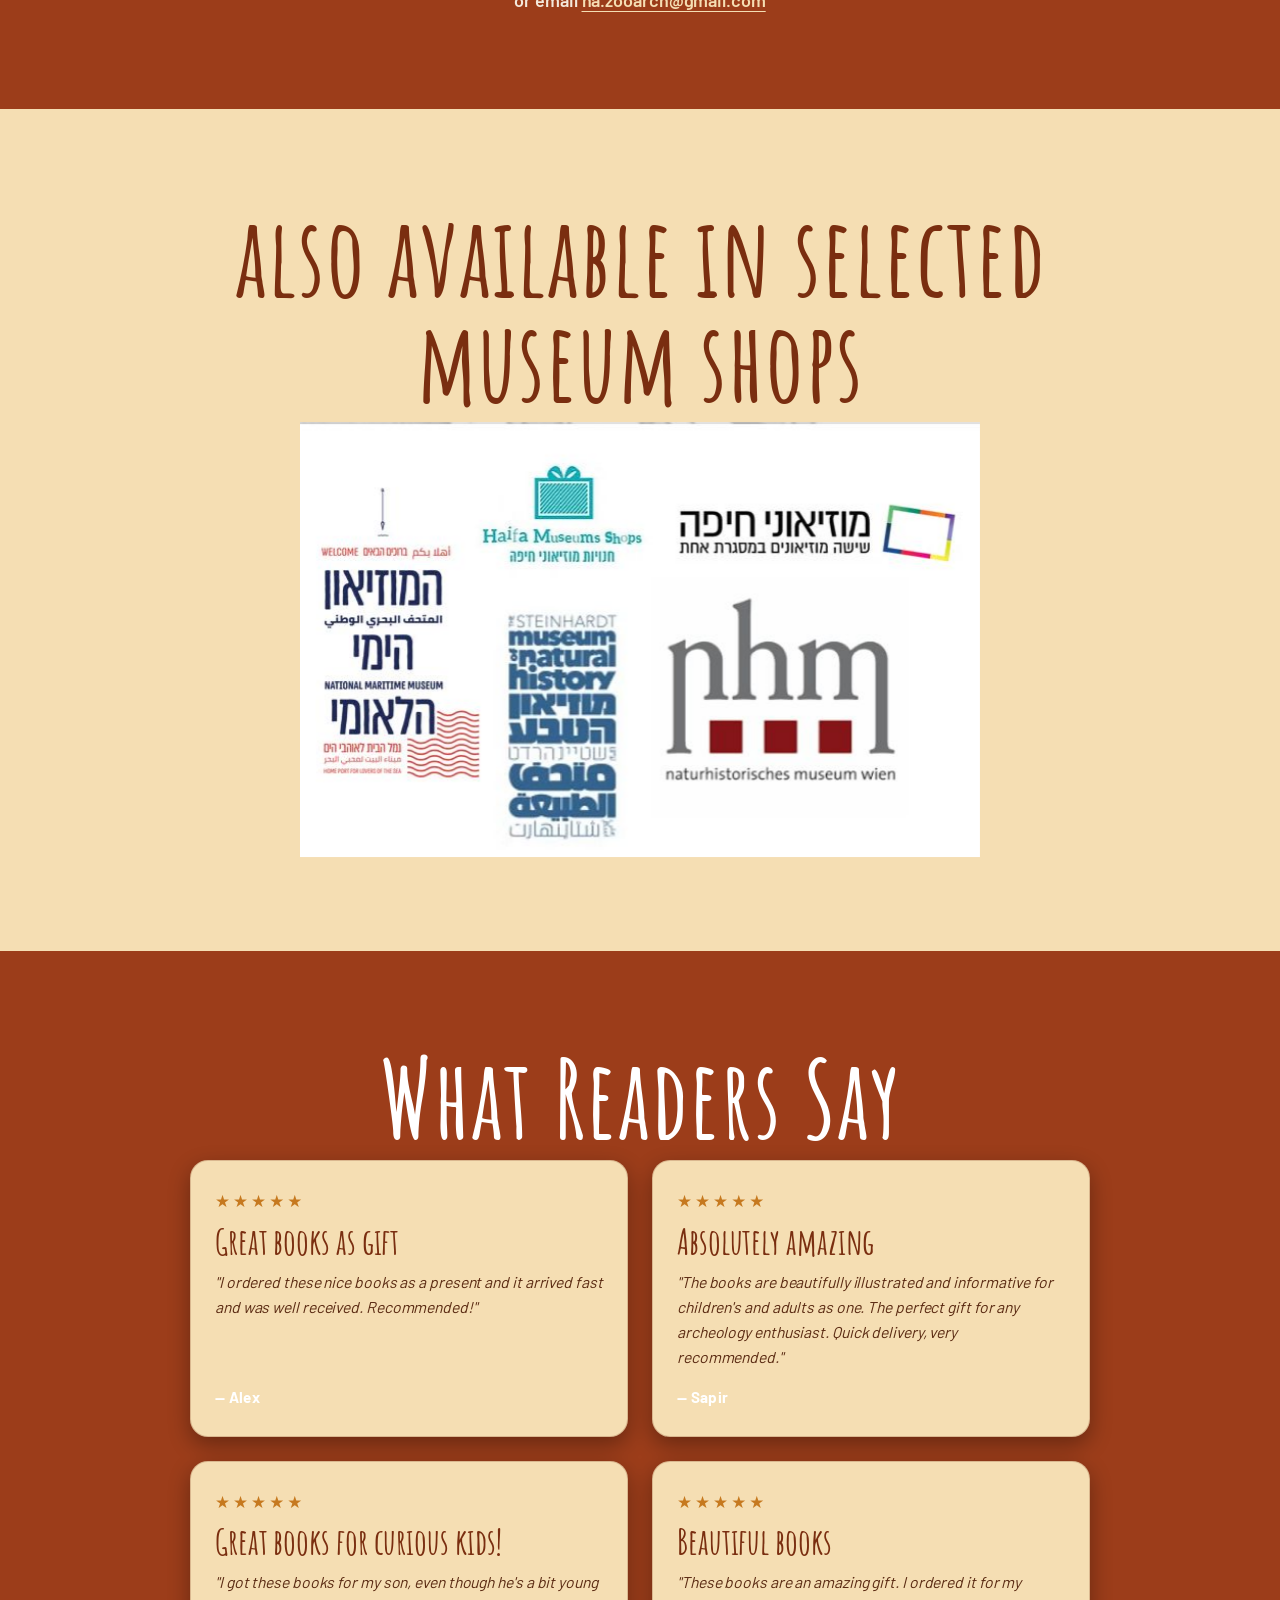
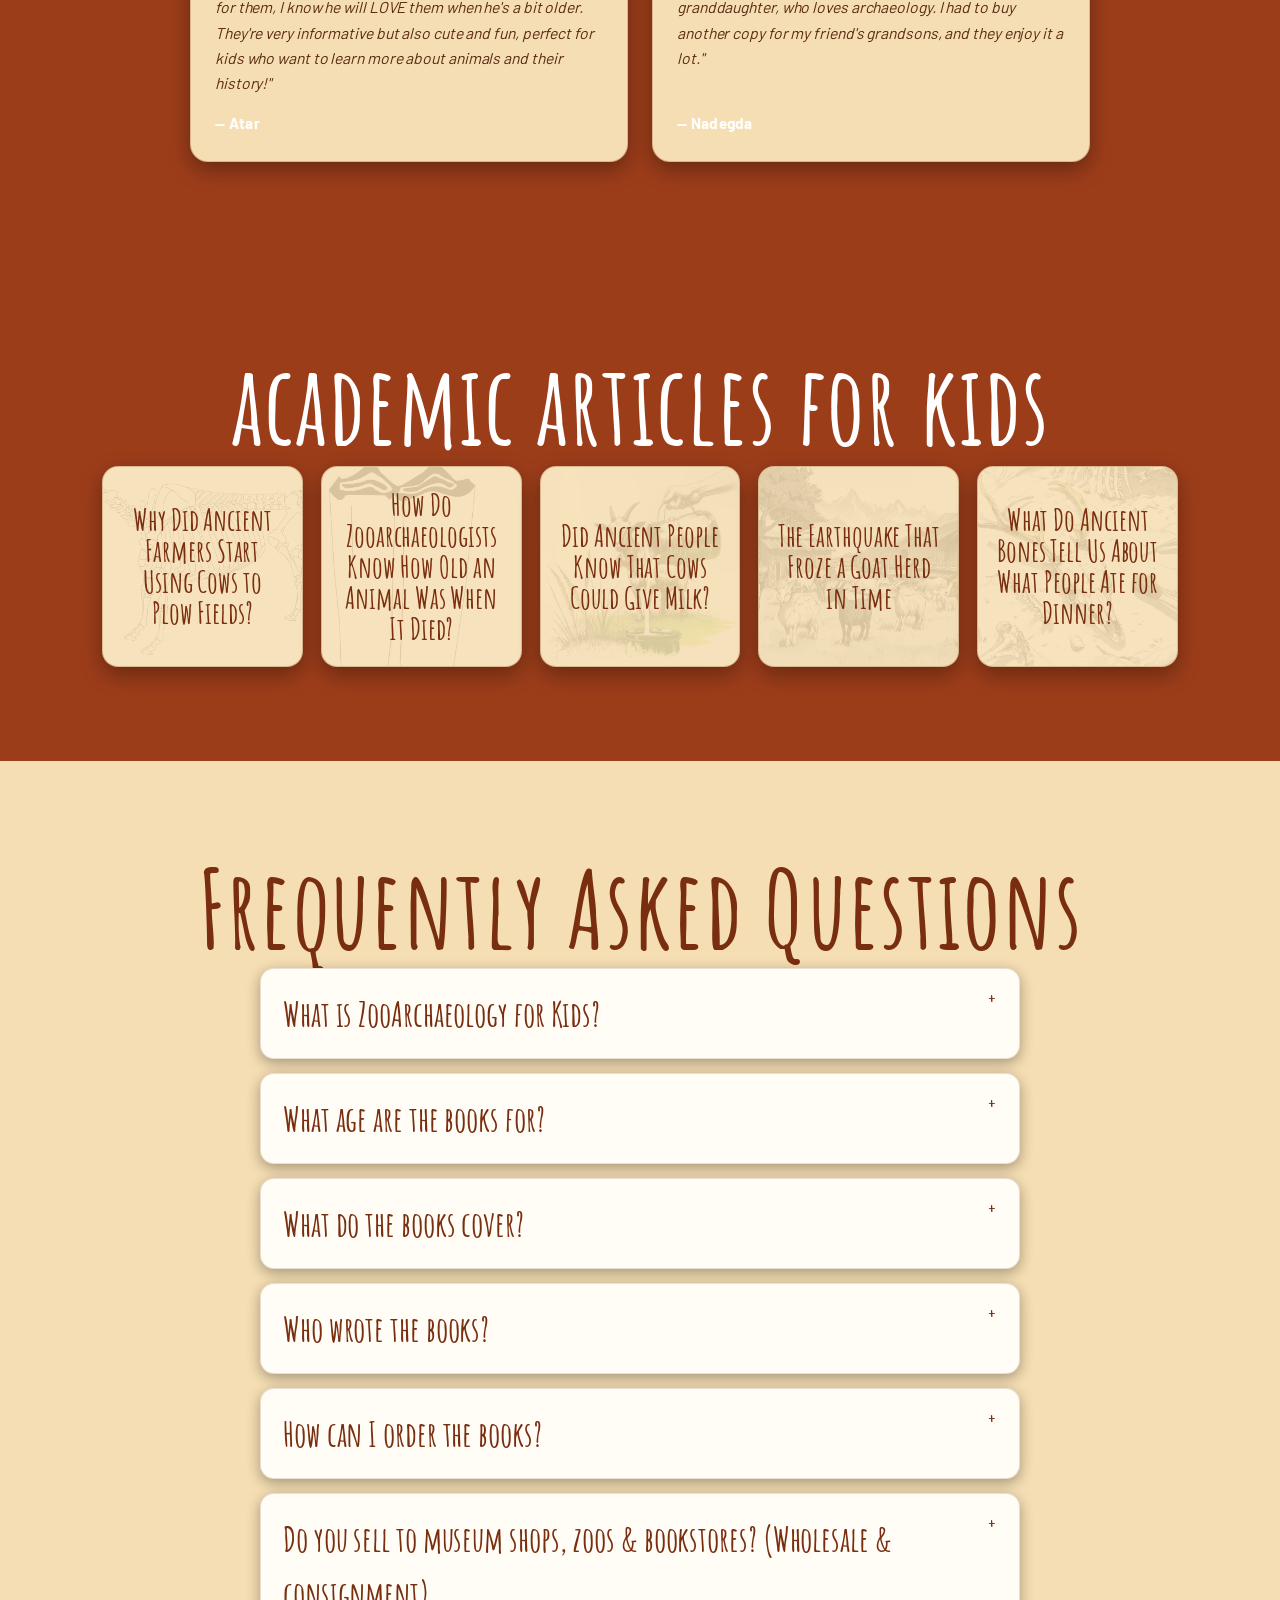
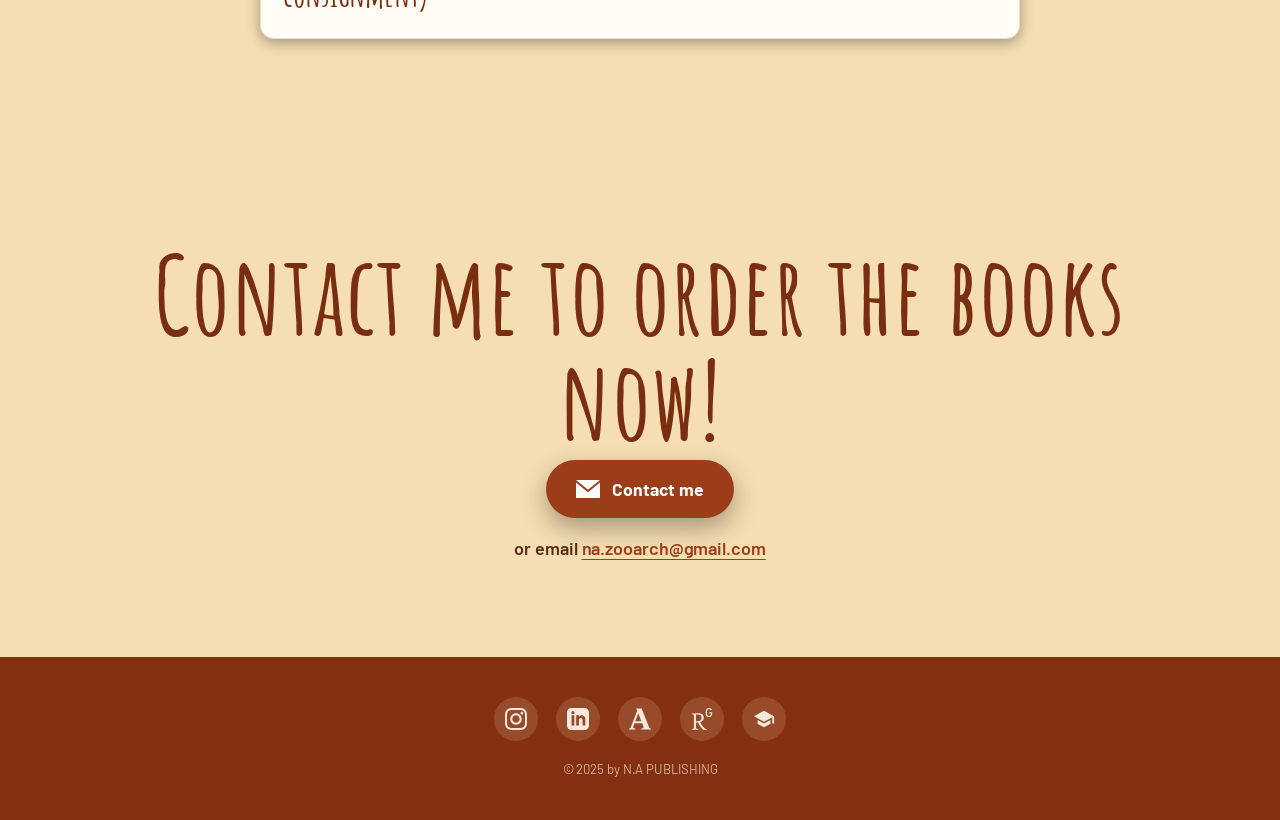
==== commit b4ba2263: "Redesign homepage as a cinematic scroll experience (scroll-craft) - Video-first full-screen opener, " ====
--- a/index.html
+++ b/index.html
@@ -1,6 +1,7 @@
 <!DOCTYPE html>
 <html lang="en">
 <head>
+<script>document.documentElement.classList.add('js');</script>
 <meta charset="UTF-8">
 <meta name="viewport" content="width=device-width, initial-scale=1.0">
 <title>ZooArchaeology for Kids | Archaeology Books for Children Ages 6–16</title>
@@ -83,7 +84,7 @@
       "@type": "Product",
       "name": "ZooArchaeology for Kids — Educational Archaeology Book Series",
       "description": "A two-book series introducing children ages 6–16 to zooarchaeology — ancient humans and animals studied through bones and skeletons. Written and illustrated by zooarchaeologist Dr. Linoy Namdar.",
-      "image": "https://zooarchforkids.com/images/book-covers-both.png",
+      "image": "https://zooarchforkids.com/images/book-covers-both.jpg",
       "brand": { "@type": "Brand", "name": "ZooArchaeology for Kids" },
       "aggregateRating": {
         "@type": "AggregateRating",
@@ -126,10 +127,29 @@
 }
 </script>
 
-<link rel="preconnect" href="https://fonts.googleapis.com">
-<link rel="preconnect" href="https://fonts.gstatic.com" crossorigin>
-<link href="https://fonts.googleapis.com/css2?family=Amatic+SC:wght@400;700&family=Barlow:ital,wght@0,300;0,400;0,500;0,600;0,700;1,400&display=swap" rel="stylesheet">
+<link rel="stylesheet" href="scrollcraft.css">
 <style>
+@font-face{font-family:'Amatic SC';font-weight:700;font-display:swap;src:url(fonts/amatic-700.woff2) format('woff2')}
+@font-face{font-family:'Barlow';font-weight:400;font-display:swap;src:url(fonts/barlow-400.woff2) format('woff2')}
+@font-face{font-family:'Barlow';font-weight:500;font-display:swap;src:url(fonts/barlow-500.woff2) format('woff2')}
+@font-face{font-family:'Barlow';font-weight:600;font-display:swap;src:url(fonts/barlow-600.woff2) format('woff2')}
+@font-face{font-family:'Barlow';font-weight:700;font-display:swap;src:url(fonts/barlow-700.woff2) format('woff2')}
+
+/* brand tokens for the scroll engine (focus ring, selection, reveals) */
+:root{--sc-canvas:#fbf4f0;--sc-surface:#ffffff;--sc-ink:#3d2318;--sc-ink-soft:#87361d;--sc-accent:#87361d;--sc-accent-ink:#ffffff;--sc-font-display:'Amatic SC',cursive;--sc-font-text:'Barlow',system-ui,sans-serif}
+body{background:var(--sand);color:var(--ink);font-family:'Barlow',system-ui,sans-serif;line-height:1.6}
+/* full-screen video opener */
+#heroVideo{position:relative;width:100%;height:100svh;overflow:hidden;background:#000;z-index:1}
+#heroVideo .vposter{position:absolute;inset:0;z-index:0}#heroVideo .vposter img{width:100%;height:100%;object-fit:cover}#heroVideo .vframe{position:absolute;top:50%;left:50%;transform:translate(-50%,-50%);width:100vw;height:56.25vw;min-height:100svh;min-width:177.78svh;pointer-events:none}
+#heroVideo iframe{width:100%;height:100%;border:0;display:block}
+#heroVideo .vtap{position:absolute;inset:0;z-index:2;cursor:pointer;background:transparent}
+#heroVideo .vhint{position:absolute;z-index:3;left:50%;bottom:22px;transform:translateX(-50%);font-family:'Barlow',sans-serif;font-size:.72rem;letter-spacing:1.5px;text-transform:uppercase;color:rgba(255,255,255,.72);background:rgba(0,0,0,.28);padding:7px 14px;border-radius:999px;pointer-events:none;transition:opacity .4s ease}
+#heroVideo.is-muted .vhint-muted{display:inline}#heroVideo.is-muted .vhint-live{display:none}
+#heroVideo .vhint-muted{display:none}
+/* hide sticky brand bar while the video is on screen */
+header.nav{transition:opacity .4s ease,transform .4s ease}
+header.nav.nav--hidden{opacity:0;pointer-events:none;transform:translateY(-10px)}
+
   :root{
     --sand:#fbf4f0;
     --sand-deep:#e4d3cd;
@@ -449,6 +469,122 @@
     .features{gap:34px}
     .contact-cta{gap:18px}
   }
+
+
+/* ========== WARM EARTH THEME · reddish terracotta text, chaptered ========== */
+:root{
+  --sand:#dcab66; --sand-deep:#d2a052; --ink:#86300f;
+  --clay:#9c3d1a; --clay-deep:#9c3d1a; --brown:#86300f; --cream:#f7eedb;
+  --line:rgba(90,40,18,.22); --shadow:rgba(80,40,20,.20);
+}
+body{background:var(--sand);color:var(--ink)}
+header.nav{background:linear-gradient(180deg,rgba(220,171,102,.96),rgba(220,171,102,0));border-bottom:0}
+.brand,.brand small{color:var(--clay)}
+/* air between chapters */
+section.band{padding:94px 0}
+.band.alt{background:var(--sand-deep)}
+/* big headings, all in the reddish terracotta of the button */
+.sec-title{color:var(--clay);font-size:clamp(3.6rem,8.4vw,7rem);letter-spacing:1px;line-height:.98}
+.sec-sub{color:var(--brown)}
+.hero h1{color:var(--clay);font-size:clamp(3.8rem,13vw,8.4rem)}
+.hero-sub{color:var(--clay)}
+.book-card h3{font-size:clamp(2.7rem,6vw,4.6rem)}
+.book-card.b1 .eyebrow,.book-card.b1 h3{color:#a8443b}
+.book-card.b2 .eyebrow,.book-card.b2 h3{color:#2f6d86}
+.about .hi,.feature h4,.review .rtitle,.faq summary,.blog-card .btitle{color:var(--clay)}
+.about .hi{font-size:clamp(2.9rem,5.6vw,4rem)}
+.feature h4{font-size:2.15rem}.review .rtitle{font-size:2.2rem}.faq summary{font-size:2.15rem}.blog-card .btitle{font-size:1.85rem}
+.about p,.feature p,.review p,.contact-email{color:var(--brown)}
+/* warm light cards */
+.about .bio,.review,.faq details,.blog-card,.article{background:var(--cream);border-color:var(--line)}
+.feature .fimg{background:#fff;box-shadow:0 5px 14px var(--shadow)}
+.blog-card .bg{opacity:.15}.blog-card:hover .bg{opacity:.3}
+.review .stars{color:#c77a2e}
+/* buttons keep the reddish terracotta */
+.mail-btn,.contact-popup{background:var(--clay)}
+.mail-btn:hover{filter:brightness(1.08)}
+.contact-email a{color:var(--clay)}
+/* footer in the reddish terracotta */
+footer{background:var(--clay);color:#f6e6d6;border-top:0}
+footer .copy{color:#f1ddca}
+footer .socials a{background:rgba(255,255,255,.15)}
+footer .socials a:hover{background:rgba(255,255,255,.28)}
+footer .socials svg{fill:#f6e6d6}
+/* ---- About cube: fixed-size photo, text to the right and below ---- */
+.about{display:block;max-width:960px;margin:0 auto}
+.about .bio{background:var(--cream);border:1px solid var(--line);border-radius:22px;
+  padding:38px 42px;box-shadow:0 20px 50px var(--shadow)}
+.about .bio::after{content:"";display:block;clear:both}
+.about-portrait{float:left;width:300px;height:300px;object-fit:cover;border-radius:16px;
+  margin:8px 32px 16px 0;box-shadow:0 14px 30px var(--shadow)}
+.about .hi{margin-bottom:10px}
+@media(max-width:640px){
+  .about .bio{padding:26px 22px}
+  .about-portrait{float:none;display:block;width:240px;height:240px;margin:0 auto 22px}
+}
+/* ---- stronger, clearly-visible scroll entrances (scrollcraft reveals) ---- */
+[data-sc-in]{will-change:opacity,transform}
+/* MORE pronounced entrances, on individual elements */
+[data-sc-in]:not(.sc-in),[data-sc-stagger]>*:not(.sc-in){opacity:0;transform:translateY(48px) scale(.972)}
+.sc-in,[data-sc-stagger]>.sc-in{opacity:1!important;transform:none!important}
+.sec-title[data-sc-in]:not(.sc-in),.hero h1[data-sc-in]:not(.sc-in){transform:translateY(66px) scale(.985)}
+/* fail-safe: show everything if JS is blocked */
+html:not(.js) [data-sc-in],html:not(.js) [data-sc-stagger]>*{opacity:1!important;transform:none!important}
+
+
+/* ===== TERRACOTTA GROUND · white type · wheat CTA (final override) ===== */
+:root{
+  --sand:#9c3d1a; --sand-deep:#8d3414; --ink:#ffffff;
+  --clay:#f5deb3; --clay-deep:#ffffff; --brown:#f4e9dc; --cream:#87330f;
+  --line:rgba(245,222,179,.20); --shadow:rgba(0,0,0,.33);
+}
+body{background:var(--sand);color:#fff}
+header.nav{background:linear-gradient(180deg,rgba(156,61,26,.97),rgba(156,61,26,0))}
+.brand,.brand small{color:#fff}
+.sec-title,.hero h1,.hero-sub,.about .hi,.feature h4,.review .rtitle,.faq summary,.blog-card .btitle{color:#fff}
+.book-card.b1 .eyebrow,.book-card.b1 h3,.book-card.b2 .eyebrow,.book-card.b2 h3{color:#fff}
+.sec-sub,.about p,.feature p,.review p,.contact-email,.faq .fa{color:var(--brown)}
+.about .bio,.review,.faq details,.blog-card,.article{background:var(--cream);border-color:var(--line);color:#fff}
+.feature .fimg{background:#fff}
+.blog-card .bg{opacity:.2}.blog-card:hover .bg{opacity:.36}
+.review .stars{color:#f0c66e}
+/* wheat CTA that pops yet harmonises with the ground */
+.mail-btn,.contact-popup{background:#f5deb3}
+.mail-btn{color:#7a2e10;box-shadow:0 10px 26px rgba(0,0,0,.32)}
+.mail-btn svg{fill:#7a2e10}
+.mail-btn:hover{background:#f9e9cb;filter:none;transform:translateY(-2px)}
+.contact-popup .cp-main{color:#7a2e10}
+.contact-popup .cp-main svg{fill:#7a2e10}
+.contact-popup .cp-close{background:rgba(122,46,16,.22);color:#7a2e10}
+.contact-email a{color:#f5deb3}
+.faq summary::after{color:#f5deb3}
+footer{background:#842f11;color:#f4e9dc;border-top:0}
+footer .copy{color:#f1ddca}
+footer .socials a{background:rgba(245,222,179,.16)}
+footer .socials a:hover{background:rgba(245,222,179,.3)}
+footer .socials svg{fill:#f4e9dc}
+
+
+/* ===== WHEAT boxes + wheat for same-as-background sections (final) ===== */
+/* text boxes -> wheat with dark text, so they pop off the terracotta ground */
+.about .bio,.review,.blog-card,.article,.faq details{background:#f5deb3;border-color:rgba(122,46,16,.22);color:#5a2a12}
+.review .rtitle,.blog-card .btitle,.faq summary,.about .hi{color:#7a2e10}
+.review p,.about p,.faq .fa,.article p{color:#5a2a12}
+.review .stars{color:#c6791f}
+.faq summary::after{color:#7a2e10}
+.blog-card .bg{opacity:.12}.blog-card:hover .bg{opacity:.24}
+/* sections whose ground matched the background -> wheat ground, dark type */
+.band.alt{background:#f5deb3}
+.band.alt .sec-title,.band.alt .about .hi,.band.alt .feature h4{color:#7a2e10}
+.band.alt .sec-sub,.band.alt .feature p,.band.alt>.wrap>p,.band.alt .contact-email{color:#5a2a12}
+/* cards inside a wheat section -> near-white so they separate from the wheat */
+.band.alt .about .bio,.band.alt .review,.band.alt .faq details,.band.alt .blog-card,.band.alt .article{background:#fffdf6;border-color:rgba(122,46,16,.15)}
+/* the CTA inside a wheat section -> terracotta so it still pops */
+.band.alt .mail-btn{background:#9c3d1a;color:#fff}
+.band.alt .mail-btn svg{fill:#fff}
+.band.alt .mail-btn:hover{background:#86330f;transform:translateY(-2px)}
+.band.alt .contact-email a{color:#9c3d1a}
+
 </style>
 <!-- Google tag (gtag.js) -->
 <script async src="https://www.googletagmanager.com/gtag/js?id=G-SHNM9NC6ZZ"></script>
@@ -461,6 +597,18 @@
 </head>
 <body>
 
+<!-- ================= VIDEO (first on entry, autoplay, mutes on scroll) ================= -->
+<section id="heroVideo" class="is-muted" aria-label="ZooArchaeology for Kids trailer">
+  <div class="vposter" aria-hidden="true"><img src="images/hero-excavation.jpg" alt=""></div>
+  <div class="vframe">
+    <iframe id="heroVideoFrame"
+      src="https://www.youtube.com/embed/mF5PBV6xM4s?autoplay=1&mute=1&playsinline=1&loop=1&playlist=mF5PBV6xM4s&controls=0&rel=0&modestbranding=1&enablejsapi=1"
+      title="ZooArchaeology for Kids trailer"
+      allow="autoplay; encrypted-media; picture-in-picture" allowfullscreen></iframe>
+  </div>
+  <div class="vtap" id="heroVideoTap" aria-hidden="true"></div>
+</section>
+
 <!-- ================= NAV ================= -->
 <header class="nav">
   <div class="nav-inner">
@@ -470,17 +618,11 @@
 
 <!-- ================= HERO ================= -->
 <div class="hero">
-  <h1>ZooArchaeology for Kids</h1>
+  <h1 data-sc-in>ZooArchaeology for Kids</h1>
   <p class="hero-sub">A Book Series by Dr. Linoy Namdar</p>
 </div>
-<div class="video-wrap">
-  <div class="frame">
-    <iframe src="https://www.youtube.com/embed/mF5PBV6xM4s?autoplay=1&mute=1&playsinline=1&rel=0" title="ZooArchaeology for Kids" allow="autoplay; accelerometer; clipboard-write; encrypted-media; gyroscope; picture-in-picture; web-share" allowfullscreen></iframe>
-  </div>
-</div>
-
 <!-- ================= BOOKS ================= -->
-<section id="books" class="books" style="padding-top:40px">
+<section id="books" class="books" data-sc-in data-sc-stagger="130" style="padding-top:40px">
   <div class="book-card b1">
     <span class="eyebrow">Book I</span>
     <h3>HUNTER-GATHERERS AND WILD SPECIES</h3>
@@ -491,8 +633,8 @@
   </div>
 </section>
 
-<div class="hero-banner" style="margin-top:18px">
-  <img src="images/hero-excavation.jpg" alt="Both ZooArchaeology for Kids books laid on an excavation site with archaeology tools">
+<div class="hero-banner" data-sc-act="flow" style="margin-top:18px">
+  <img data-sc-reveal="up" data-sc-reveal-at="0.06 0.58" src="images/hero-excavation.jpg" alt="Both ZooArchaeology for Kids books laid on an excavation site with archaeology tools">
 </div>
 
 <!-- ================= INSIDE THE BOOKS ================= -->
@@ -516,12 +658,12 @@
 </section>
 
 <!-- ================= ABOUT ================= -->
-<section id="about" class="band alt">
+<section id="about" class="band alt" data-sc-act="flow">
   <div class="wrap">
     <div class="about">
-      <img src="images/author-headshot.jpg" alt="Dr. Linoy Namdar">
       <div class="bio">
-        <p class="hi">About the Author</p>
+        <img class="about-portrait" data-sc-reveal="left" data-sc-reveal-at="0.08 0.6" src="images/author-headshot.jpg" alt="Dr. Linoy Namdar">
+        <p class="hi" data-sc-in>About the Author</p>
         <p>I'm Dr. Linoy Namdar, an archaeologist specializing in Zooarchaeology, exploring the fascinating bond between humans and animals in the ancient world.</p>
         <p>I am a research fellow in the Eötvös Loránd University (ELTE), Hungary under the Momentum MSCA Postdoctoral Fellowship. My research focus on the animals' role as products in shaping long-distance interactions between Copper Age communities in the Carpathian Basin.</p>
         <p>In 2024, I embarked on a new adventure, writing and designing a children's book series called ZooArchaeology for Kids. These educational books are my way of sharing the captivating stories of human and animals connections throughout archaeological history with young (and young-at-heart!) readers. The books are sold here on this website, and in selected museum shops. For any questions, you are welcome to send me a message via the Contact section.</p>
@@ -534,10 +676,10 @@
 <!-- ================= WHY UNIQUE ================= -->
 <section id="why" class="band">
   <div class="wrap">
-    <h2 class="sec-title">WHY ARE MY BOOKS UNIQUE?</h2>
-    <div class="features">
+    <h2 class="sec-title" data-sc-in>WHY ARE MY BOOKS UNIQUE?</h2>
+    <div class="features" data-sc-in data-sc-stagger="90">
       <div class="feature">
-        <div class="fimg"><img src="images/feat-science.png" alt="Deer skull and bones excavation illustration" loading="lazy"></div>
+        <div class="fimg"><img src="images/feat-science.jpg" alt="Deer skull and bones excavation illustration" loading="lazy"></div>
         <div class="ftext">
           <h4>A Unique Focus on Real Science</h4>
           <p>The books uniquely introduces children to zooarchaeology, a specialized field that studies ancient animals and humans through the bones we found in the excavations.</p>
@@ -551,28 +693,28 @@
         </div>
       </div>
       <div class="feature">
-        <div class="fimg"><img src="images/book-covers-both.png" alt="ZooArchaeology for Kids book series — Book I and Book II" loading="lazy"></div>
+        <div class="fimg"><img src="images/book-covers-both.jpg" alt="ZooArchaeology for Kids book series — Book I and Book II" loading="lazy"></div>
         <div class="ftext">
           <h4>Comprehensive Historical Scope</h4>
           <p>The books delves into pivotal periods: Book 1: Hunter-gatherers and Wild Species explores prehistoric times.   Book 2: The Neolithic Revolution uncovers the significant transition to farming and animal domestication.</p>
         </div>
       </div>
       <div class="feature">
-        <div class="fimg"><img src="images/feat-education.png" alt="Deer skeleton anatomical illustration" loading="lazy"></div>
+        <div class="fimg"><img src="images/feat-education.jpg" alt="Deer skeleton anatomical illustration" loading="lazy"></div>
         <div class="ftext">
           <h4>Expert-Vetted Education including anatomical atlas and activity pages</h4>
           <p>Learn about the skeletal elements and the differences between carnivores, herbivores, omnivores. Including anatomical atlas and activity pages.</p>
         </div>
       </div>
       <div class="feature">
-        <div class="fimg"><img src="images/feat-visuals.png" alt="Farm animals illustration" loading="lazy"></div>
+        <div class="fimg"><img src="images/feat-visuals.jpg" alt="Farm animals illustration" loading="lazy"></div>
         <div class="ftext">
           <h4>Engaging Visuals fit for ages 6-16</h4>
           <p>The books' illustrations depict both complete skeletons and living animals. This allows children to easily connect ancient remains with the creatures they once were, making complex topics accessible and exciting.</p>
         </div>
       </div>
       <div class="feature">
-        <div class="fimg"><img src="images/feat-gift.png" alt="Archaeological bookmark and postcard gift set" loading="lazy"></div>
+        <div class="fimg"><img src="images/feat-gift.jpg" alt="Archaeological bookmark and postcard gift set" loading="lazy"></div>
         <div class="ftext">
           <h4>Includes a Special Gift Set</h4>
           <p>Receive a unique archaeological bookmark and a beautiful postcard, both designed by Dr. Namdar.</p>
@@ -585,7 +727,7 @@
 <!-- ================= CONTACT (before museums) ================= -->
 <section class="band">
   <div class="wrap">
-    <h2 class="sec-title">Contact me to order the books now!</h2>
+    <h2 class="sec-title" data-sc-in>Contact me to order the books now!</h2>
     <div class="contact-cta">
       <a class="mail-btn" href="https://mail.google.com/mail/?view=cm&amp;fs=1&amp;to=na.zooarch@gmail.com&amp;su=Book%20Order%20%E2%80%93%20ZooArchaeology%20for%20Kids&amp;body=Hi%20Dr.%20Namdar%2C%0A%0AI'd%20like%20to%20order%3A%0A-%20Book%20I%3A%20Hunter-Gatherers%20%26%20Wild%20Species%0A-%20Book%20II%3A%20The%20Neolithic%20Revolution%0A%0AShipping%20address%3A%0A%0AThank%20you!" target="_blank" rel="noopener" aria-label="Contact me by email">
         <svg viewBox="0 0 24 24"><path d="M12 12.713l-11.985-9.713h23.97l-11.985 9.713zm0 2.574l-12-9.725v15.438h24v-15.438l-12 9.725z"/></svg>
@@ -599,9 +741,9 @@
 <!-- ================= MUSEUMS ================= -->
 <section class="band alt">
   <div class="wrap">
-    <h2 class="sec-title">also available in selected museum shops</h2>
+    <h2 class="sec-title" data-sc-in>also available in selected museum shops</h2>
     <div class="museums">
-      <img src="images/museums-logos.png?v=3" alt="Available in museum shops: Haifa Museums Shops, National Maritime Museum, Haifa Museums, Steinhardt Museum of Natural History (Tel Aviv), and the Natural History Museum Vienna (Naturhistorisches Museum Wien)">
+      <img data-sc-reveal="up" data-sc-reveal-at="0.08 0.6" src="images/museums-logos.jpg" alt="Available in museum shops: Haifa Museums Shops, National Maritime Museum, Haifa Museums, Steinhardt Museum of Natural History (Tel Aviv), and the Natural History Museum Vienna (Naturhistorisches Museum Wien)">
     </div>
   </div>
 </section>
@@ -609,8 +751,8 @@
 <!-- ================= REVIEWS ================= -->
 <section class="band">
   <div class="wrap">
-    <h2 class="sec-title">What Readers Say</h2>
-    <div class="reviews">
+    <h2 class="sec-title" data-sc-in>What Readers Say</h2>
+    <div class="reviews" data-sc-in data-sc-stagger="90">
       <div class="review">
         <div class="stars">★★★★★</div>
         <div class="rtitle">Great books as gift</div>
@@ -639,43 +781,30 @@
   </div>
 </section>
 
-<!-- ================= CONTACT / ORDER ================= -->
-<section id="contact" class="band alt">
-  <div class="wrap">
-    <h2 class="sec-title">Contact me to order the books now!</h2>
-    <div class="contact-cta">
-      <a class="mail-btn" href="https://mail.google.com/mail/?view=cm&amp;fs=1&amp;to=na.zooarch@gmail.com&amp;su=Book%20Order%20%E2%80%93%20ZooArchaeology%20for%20Kids&amp;body=Hi%20Dr.%20Namdar%2C%0A%0AI'd%20like%20to%20order%3A%0A-%20Book%20I%3A%20Hunter-Gatherers%20%26%20Wild%20Species%0A-%20Book%20II%3A%20The%20Neolithic%20Revolution%0A%0AShipping%20address%3A%0A%0AThank%20you!" target="_blank" rel="noopener" aria-label="Contact me by email">
-        <svg viewBox="0 0 24 24"><path d="M12 12.713l-11.985-9.713h23.97l-11.985 9.713zm0 2.574l-12-9.725v15.438h24v-15.438l-12 9.725z"/></svg>
-        Contact me
-      </a>
-    </div>
-    <p class="contact-email">or email <a href="mailto:na.zooarch@gmail.com">na.zooarch@gmail.com</a></p>
-  </div>
-</section>
 
 <!-- ================= BLOG ================= -->
 <section id="blog" class="band">
   <div class="wrap">
-    <h2 class="sec-title">academic articles for kids</h2>
-    <div class="blog-grid">
+    <h2 class="sec-title" data-sc-in>academic articles for kids</h2>
+    <div class="blog-grid" data-sc-in data-sc-stagger="80">
       <a class="blog-card" href="blog/cows-plow.html" target="_blank" rel="noopener">
-        <div class="bg" style="background-image:url('images/blog-cows-plow.png')"></div>
+        <div class="bg" style="background-image:url('images/blog-cows-plow.jpg')"></div>
         <div class="btitle">Why Did Ancient Farmers Start Using Cows to Plow Fields?</div>
       </a>
       <a class="blog-card" href="blog/animal-age.html" target="_blank" rel="noopener">
-        <div class="bg" style="background-image:url('images/blog-animal-age.png')"></div>
+        <div class="bg" style="background-image:url('images/blog-animal-age.jpg')"></div>
         <div class="btitle">How Do Zooarchaeologists Know How Old an Animal Was When It Died?</div>
       </a>
       <a class="blog-card" href="blog/cows-milk.html" target="_blank" rel="noopener">
-        <div class="bg" style="background-image:url('images/blog-cows-milk.png')"></div>
+        <div class="bg" style="background-image:url('images/blog-cows-milk.jpg')"></div>
         <div class="btitle">Did Ancient People Know That Cows Could Give Milk?</div>
       </a>
       <a class="blog-card" href="blog/earthquake.html" target="_blank" rel="noopener">
-        <div class="bg" style="background-image:url('images/blog-earthquake.png')"></div>
+        <div class="bg" style="background-image:url('images/blog-earthquake.jpg')"></div>
         <div class="btitle">The Earthquake That Froze a Goat Herd in Time</div>
       </a>
       <a class="blog-card" href="blog/bones-dinner.html" target="_blank" rel="noopener">
-        <div class="bg" style="background-image:url('images/blog-bones-dinner.png')"></div>
+        <div class="bg" style="background-image:url('images/blog-bones-dinner.jpg')"></div>
         <div class="btitle">What Do Ancient Bones Tell Us About What People Ate for Dinner?</div>
       </a>
     </div>
@@ -685,8 +814,8 @@
 <!-- ================= FAQ ================= -->
 <section id="faq" class="band alt">
   <div class="wrap">
-    <h2 class="sec-title">Frequently Asked Questions</h2>
-    <div class="faq">
+    <h2 class="sec-title" data-sc-in>Frequently Asked Questions</h2>
+    <div class="faq" data-sc-in data-sc-stagger="70">
       <details>
         <summary>What is ZooArchaeology for Kids?</summary>
         <p class="fa">ZooArchaeology for Kids is a children's book series that introduces young readers ages 6–16 to zooarchaeology — the study of ancient humans and animals through the bones found in archaeological excavations.</p>
@@ -740,6 +869,20 @@
 }
 </script>
 
+<!-- ================= CONTACT / ORDER (after FAQ) ================= -->
+<section id="contact" class="band alt">
+  <div class="wrap">
+    <h2 class="sec-title" data-sc-in>Contact me to order the books now!</h2>
+    <div class="contact-cta">
+      <a class="mail-btn" href="https://mail.google.com/mail/?view=cm&amp;fs=1&amp;to=na.zooarch@gmail.com&amp;su=Book%20Order%20%E2%80%93%20ZooArchaeology%20for%20Kids&amp;body=Hi%20Dr.%20Namdar%2C%0A%0AI'd%20like%20to%20order%3A%0A-%20Book%20I%3A%20Hunter-Gatherers%20%26%20Wild%20Species%0A-%20Book%20II%3A%20The%20Neolithic%20Revolution%0A%0AShipping%20address%3A%0A%0AThank%20you!" target="_blank" rel="noopener" aria-label="Contact me by email">
+        <svg viewBox="0 0 24 24"><path d="M12 12.713l-11.985-9.713h23.97l-11.985 9.713zm0 2.574l-12-9.725v15.438h24v-15.438l-12 9.725z"/></svg>
+        Contact me
+      </a>
+    </div>
+    <p class="contact-email">or email <a href="mailto:na.zooarch@gmail.com">na.zooarch@gmail.com</a></p>
+  </div>
+</section>
+
 <!-- ================= FOOTER ================= -->
 <footer>
   <div class="socials">
@@ -799,5 +942,32 @@
   });
 })();
 </script>
+
+<script src="scrollcraft.js"></script>
+<script>
+  if(window.ScrollCraft) ScrollCraft.mount(document.body);
+  (function(){
+    var sec=document.getElementById('heroVideo');
+    var fr=document.getElementById('heroVideoFrame');
+    var nav=document.querySelector('header.nav');
+    function yt(func){ try{ fr.contentWindow.postMessage(JSON.stringify({event:'command',func:func,args:[]}),'*'); }catch(e){} }
+    var soundOn=false;
+    function setMuted(m){ sec.classList.toggle('is-muted', m); }
+    // click the video to toggle sound
+    document.getElementById('heroVideoTap').addEventListener('click',function(){
+      soundOn=!soundOn; if(soundOn){ yt('unMute'); yt('playVideo'); } else { yt('mute'); } setMuted(!soundOn);
+    });
+    // autoplay, and mute+pause when the video scrolls out of view; resume (muted) when back
+    if('IntersectionObserver' in window){
+      new IntersectionObserver(function(es){ es.forEach(function(e){
+        if(e.intersectionRatio>0.5){ nav&&nav.classList.add('nav--hidden'); yt('playVideo'); if(soundOn) yt('unMute'); }
+        else { nav&&nav.classList.remove('nav--hidden'); yt('mute'); yt('pauseVideo'); soundOn=false; setMuted(true); }
+      }); },{threshold:[0,0.5,1]}).observe(sec);
+    }
+    // start with nav hidden over the hero
+    nav&&nav.classList.add('nav--hidden');
+  })();
+</script>
+
 </body>
 </html>
--- a/scrollcraft.css
+++ b/scrollcraft.css
@@ -0,0 +1,432 @@
+/* ============================================================================
+   scrollcraft.css: the taste floor
+   ----------------------------------------------------------------------------
+   Two layers, and the split matters:
+
+     TOKENS   what you override per brand. Colour roles, the type ramp, the
+              spacing scale, elevation, motion. A brand is ~12 values.
+     DEVICES  what the engine drives. Do not restyle these to taste; they are
+              the mechanism. Style your own markup instead.
+
+   Nothing here draws a "component". There are no card, badge, or pill classes,
+   because a stylesheet that ships those is how every page built on it ends up
+   with the same shapes. You get a floor and a vocabulary; the composition is
+   yours.
+   ========================================================================== */
+
+/* ---------------------------------------------------------------- tokens -- */
+:root {
+  /* --- colour roles. Override these six and the page is rebranded. -------- */
+  --sc-canvas:      #08090b;   /* the page ground. Drift interpolates this.   */
+  --sc-surface:     #101217;   /* anything raised off the ground             */
+  --sc-ink:         #f4f2ef;   /* primary text                               */
+  --sc-ink-soft:    #9a9ba1;   /* secondary text. Tinted, never flat gray.   */
+  --sc-accent:      #d8ff3e;   /* ONE accent. It owns a region, not confetti. */
+  --sc-accent-ink:  #08090b;   /* text that sits on the accent               */
+
+  --sc-hairline:    color-mix(in oklab, var(--sc-ink) 12%, transparent);
+  --sc-hairline-strong: color-mix(in oklab, var(--sc-ink) 22%, transparent);
+
+  /* --- type. Two families max. Display carries voice, text carries prose. - */
+  --sc-font-display: "Instrument Sans", "Geist", system-ui, sans-serif;
+  --sc-font-text:    "Geist", system-ui, sans-serif;
+  --sc-font-mono:    "Geist Mono", ui-monospace, monospace;
+
+  /* Fluid ramp. Tracking tightens as size grows because a face set at 6rem
+     with 0 tracking reads loose; this is optical correction, not decoration. */
+  --sc-t-xs:   clamp(0.75rem, 0.72rem + 0.15vw, 0.82rem);
+  --sc-t-sm:   clamp(0.875rem, 0.84rem + 0.18vw, 0.95rem);
+  --sc-t-base: clamp(1rem, 0.96rem + 0.22vw, 1.125rem);
+  --sc-t-lg:   clamp(1.2rem, 1.1rem + 0.5vw, 1.5rem);
+  --sc-t-xl:   clamp(1.6rem, 1.35rem + 1.2vw, 2.25rem);
+  --sc-t-2xl:  clamp(2.1rem, 1.6rem + 2.4vw, 3.4rem);
+  --sc-t-3xl:  clamp(2.8rem, 1.9rem + 4.2vw, 5rem);
+  --sc-t-4xl:  clamp(3.4rem, 1.9rem + 6.6vw, 7.5rem);
+
+  --sc-track-tight:  -0.035em;
+  --sc-track-snug:   -0.02em;
+  --sc-track-normal: -0.005em;
+  --sc-track-wide:    0.08em;
+
+  --sc-leading-none: 0.94;
+  --sc-leading-tight: 1.06;
+  --sc-leading-body: 1.62;
+
+  --sc-measure: 62ch;
+
+  /* --- space. 4px base: the useful middle steps an 8-only scale misses. --- */
+  --sc-1: 0.25rem;  --sc-2: 0.5rem;   --sc-3: 0.75rem;  --sc-4: 1rem;
+  --sc-5: 1.5rem;   --sc-6: 2rem;     --sc-7: 3rem;     --sc-8: 4rem;
+  --sc-9: 6rem;     --sc-10: 8rem;    --sc-11: 12rem;
+
+  /* Section rhythm is fluid so a phone doesn't inherit desktop air. */
+  --sc-section: clamp(4.5rem, 9vw, 11rem);
+  --sc-gutter:  clamp(1.25rem, 5vw, 5.5rem);
+  --sc-maxw:    82rem;
+
+  /* --- radius. Pick one scale for the page and hold it. ------------------- */
+  --sc-r-sm: 6px;  --sc-r-md: 12px;  --sc-r-lg: 20px;  --sc-r-pill: 999px;
+
+  /* --- elevation. Every shadow has an offset AND a soft blur, and is tinted
+         to the canvas hue. A zero-offset coloured halo is decoration, not
+         depth, so there isn't one here. ---------------------------------- */
+  --sc-shadow-color: 220 40% 2%;
+  --sc-e1: 0 1px 2px hsl(var(--sc-shadow-color) / 0.28),
+           0 2px 6px -1px hsl(var(--sc-shadow-color) / 0.20);
+  --sc-e2: 0 2px 4px hsl(var(--sc-shadow-color) / 0.24),
+           0 8px 18px -4px hsl(var(--sc-shadow-color) / 0.30);
+  --sc-e3: 0 4px 8px hsl(var(--sc-shadow-color) / 0.22),
+           0 18px 40px -8px hsl(var(--sc-shadow-color) / 0.38),
+           0 48px 90px -24px hsl(var(--sc-shadow-color) / 0.30);
+
+  /* Edge light: a 1px top highlight sells a raised surface better than any
+     amount of blur, because real raised things catch light on their lip. */
+  --sc-edge: inset 0 1px 0 color-mix(in oklab, var(--sc-ink) 10%, transparent);
+
+  /* --- motion. Built-in CSS easings are too weak for UI. ------------------ */
+  --sc-ease-out:    cubic-bezier(0.23, 1, 0.32, 1);
+  --sc-ease-in-out: cubic-bezier(0.77, 0, 0.175, 1);
+  --sc-ease-drawer: cubic-bezier(0.32, 0.72, 0, 1);
+  --sc-d-fast: 160ms;  --sc-d-base: 240ms;  --sc-d-slow: 420ms;
+
+  --sc-z-stage: 1; --sc-z-copy: 20; --sc-z-chrome: 60;
+}
+
+/* --------------------------------------------------------------- reset -- */
+*, *::before, *::after { box-sizing: border-box; }
+html { -webkit-text-size-adjust: 100%; scroll-behavior: smooth; }
+@media (prefers-reduced-motion: reduce) { html { scroll-behavior: auto; } }
+
+body {
+  margin: 0;
+  background: var(--sc-canvas);
+  color: var(--sc-ink);
+  font-family: var(--sc-font-text);
+  font-size: var(--sc-t-base);
+  line-height: var(--sc-leading-body);
+  letter-spacing: var(--sc-track-normal);
+  -webkit-font-smoothing: antialiased;
+  text-rendering: optimizeLegibility;
+  font-synthesis-weight: none;
+  overflow-x: clip;
+}
+img, video, canvas, svg { display: block; max-width: 100%; }
+button, input, select, textarea { font: inherit; color: inherit; }
+
+/* ------------------------------------------------- the browser surfaces --
+   The parts you did not draw still carry the design. Selection, caret, focus
+   ring, scrollbar and tabular numerals all ship with defaults that belong to no
+   design system. Theming them is the cheapest signal that a page was built
+   rather than assembled, and it is the step that gets skipped most reliably. */
+::selection { background: var(--sc-accent); color: var(--sc-accent-ink); }
+:root { caret-color: var(--sc-accent); accent-color: var(--sc-accent); }
+:focus-visible {
+  outline: 2px solid var(--sc-accent);
+  outline-offset: 3px;
+  border-radius: var(--sc-r-sm);
+}
+:where(a) { color: inherit; text-decoration-thickness: 1px; text-underline-offset: 0.22em; }
+@supports (scrollbar-color: auto) {
+  html { scrollbar-color: color-mix(in oklab, var(--sc-ink) 26%, transparent) transparent; scrollbar-width: thin; }
+}
+:where(table, .sc-nums, [data-sc-count]) { font-variant-numeric: tabular-nums; }
+
+/* ----------------------------------------------------------- typography -- */
+.sc-display {
+  font-family: var(--sc-font-display);
+  font-weight: 500;
+  line-height: var(--sc-leading-none);
+  letter-spacing: var(--sc-track-tight);
+  text-wrap: balance;
+  margin: 0;
+}
+.sc-display--xl { font-size: var(--sc-t-4xl); }
+.sc-display--lg { font-size: var(--sc-t-3xl); }
+.sc-display--md { font-size: var(--sc-t-2xl); letter-spacing: var(--sc-track-snug); }
+.sc-lede {
+  font-size: var(--sc-t-lg);
+  line-height: 1.44;
+  letter-spacing: var(--sc-track-snug);
+  color: var(--sc-ink);
+  max-width: 46ch;
+  text-wrap: pretty;
+  margin: 0;
+}
+.sc-body { max-width: var(--sc-measure); color: var(--sc-ink-soft); text-wrap: pretty; margin: 0; }
+.sc-label {
+  font-family: var(--sc-font-mono);
+  font-size: var(--sc-t-xs);
+  letter-spacing: var(--sc-track-wide);
+  text-transform: uppercase;
+  color: var(--sc-ink-soft);
+}
+
+/* ---------------------------------------------------------------- layout -- */
+.sc-wrap { width: 100%; max-width: var(--sc-maxw); margin-inline: auto; padding-inline: var(--sc-gutter); }
+.sc-section { padding-block: var(--sc-section); }
+/* More space above a heading than below it: the gap belongs to the boundary,
+   not to the pair. */
+.sc-stack > * + * { margin-top: var(--sc-4); }
+.sc-stack > :is(h1,h2,h3) { margin-top: var(--sc-7); }
+.sc-stack > :is(h1,h2,h3):first-child { margin-top: 0; }
+.sc-rule { height: 1px; border: 0; background: var(--sc-hairline); margin: 0; }
+
+/* =============================================================== DEVICES ==
+   Driven by the engine. Restyle your own markup, not these.                */
+
+.sc-act--pinned { position: relative; }
+.sc-stage {
+  position: sticky; top: 0;
+  height: 100vh; height: 100svh;
+  overflow: clip;
+  z-index: var(--sc-z-stage);
+}
+
+/* scrub / sequence media */
+.sc-stage :is(video[data-sc-scrub], canvas[data-sc-sequence], .sc-stage__poster) {
+  position: absolute; inset: 0;
+  width: 100%; height: 100%;
+  object-fit: cover;
+}
+video[data-sc-scrub] { opacity: 0; transition: opacity 380ms var(--sc-ease-out); }
+.sc-has-clip video[data-sc-scrub] { opacity: 1; }
+/* The poster is a live frame-holder, not a placeholder: it stays up until a
+   real video frame has painted, which is what stops the blank-stage flash. */
+.sc-stage__poster { z-index: 0; transition: opacity 380ms var(--sc-ease-out); }
+.sc-has-clip .sc-stage__poster { opacity: 0; }
+
+/* A scrim only where text sits. A full-frame darkening layer flattens the
+   image everywhere to fix contrast in one corner. */
+.sc-scrim {
+  position: absolute; inset: 0; pointer-events: none; z-index: 1;
+  background: linear-gradient(
+    var(--sc-scrim-angle, 180deg),
+    color-mix(in oklab, var(--sc-canvas) var(--sc-scrim-a, 78%), transparent) 0%,
+    color-mix(in oklab, var(--sc-canvas) 30%, transparent) 42%,
+    transparent 68%);
+}
+/* Point the scrim at the copy. A scrim gradient that darkens the top while the
+   copy sits at the bottom fixes contrast nowhere and flattens the image
+   everywhere, which is the most common way text-over-video goes wrong. */
+.sc-scrim--bottom { --sc-scrim-angle: 0deg; }
+.sc-scrim--left   { --sc-scrim-angle: 90deg; }
+.sc-scrim--right  { --sc-scrim-angle: 270deg; }
+
+/* Corner scrims, for copy anchored to a corner. An edge gradient has to darken
+   a whole band across the frame to cover one corner; a corner gradient puts the
+   density where the text is and leaves the rest of the image alone. Pair with
+   .sc-copy--lead / .sc-copy--trail. */
+.sc-scrim--lead {
+  background: linear-gradient(to top right,
+    color-mix(in oklab, var(--sc-canvas) 94%, transparent) 0%,
+    color-mix(in oklab, var(--sc-canvas) 72%, transparent) 30%,
+    color-mix(in oklab, var(--sc-canvas) 30%, transparent) 52%,
+    transparent 72%);
+}
+.sc-scrim--trail {
+  background: linear-gradient(to top left,
+    color-mix(in oklab, var(--sc-canvas) 94%, transparent) 0%,
+    color-mix(in oklab, var(--sc-canvas) 72%, transparent) 30%,
+    color-mix(in oklab, var(--sc-canvas) 30%, transparent) 52%,
+    transparent 72%);
+}
+/* A band across the bottom, for copy that spans the full width of the frame.
+   That is what both corner anchors become below 860px, and it is also the right
+   shape whenever the copy block is wider than a corner. */
+.sc-scrim--band {
+  background: linear-gradient(to top,
+    color-mix(in oklab, var(--sc-canvas) 94%, transparent) 0%,
+    color-mix(in oklab, var(--sc-canvas) 74%, transparent) 22%,
+    color-mix(in oklab, var(--sc-canvas) 30%, transparent) 42%,
+    transparent 58%);
+}
+.sc-scrim--vignette {
+  background: radial-gradient(120% 90% at 50% 45%, transparent 40%,
+              color-mix(in oklab, var(--sc-canvas) 70%, transparent) 100%);
+}
+
+/* copy over a stage.
+   max-width is in rem, never ch. A `ch` on this container resolves against the
+   CONTAINER's font-size (body size), not the display size of the heading inside
+   it, so `max-width: 20ch` here silently produces a ~180px column and wraps a
+   hero headline to six lines. Set a ch measure on the text element itself. */
+.sc-copy {
+  position: absolute; z-index: var(--sc-z-copy);
+  inset-inline: var(--sc-gutter);
+  max-width: min(46rem, 76vw);
+  will-change: opacity, transform;
+}
+.sc-copy--lead   { left: var(--sc-gutter); bottom: clamp(3rem, 12vh, 9rem); }
+/* inset-inline FIRST. It is the shorthand for left+right, so declaring it after
+   `left: 50%` resets left to auto and the block drifts off the left edge. */
+.sc-copy--center { inset-inline: auto; left: 50%; top: 50%; translate: -50% -50%; text-align: center; }
+.sc-copy--trail  { inset-inline: auto; right: var(--sc-gutter); bottom: clamp(3rem, 12vh, 9rem); text-align: right; }
+
+/* cue defaults: the engine writes opacity/transform inline, these are the
+   pre-paint state so nothing flashes before the first read() */
+[data-sc-cue] { opacity: 0; will-change: opacity, transform; }
+.sc-ready [data-sc-cue] { transition: none; }
+
+/* kinetic split */
+.sc-split { display: inline-block; overflow: hidden; vertical-align: top; }
+/* Descenders live below the baseline; a line mask clipped to the line box eats
+   the tails off g, y, p, j. The padding buys them room back. */
+.sc-split--line { display: block; padding-bottom: 0.14em; margin-bottom: -0.14em; }
+.sc-split__i { display: inline-block; will-change: transform, opacity; }
+.sc-is-split { opacity: 1 !important; }
+
+/* horizontal rail */
+[data-sc-pan] { display: flex; will-change: transform; }
+
+/* reveal + parallax */
+[data-sc-reveal] { will-change: clip-path; }
+[data-sc-parallax] { will-change: transform; }
+
+/* flow reveal (fires once) */
+[data-sc-in], [data-sc-stagger] > * {
+  opacity: 0;
+  transform: translate3d(0, 14px, 0);
+  transition: opacity 620ms var(--sc-ease-out), transform 620ms var(--sc-ease-out);
+}
+[data-sc-in].sc-in, [data-sc-stagger] > .sc-in { opacity: 1; transform: none; }
+
+/* pointer devices */
+[data-sc-tilt] { transform-style: preserve-3d; will-change: transform; }
+[data-sc-magnet] { will-change: transform; }
+/* isolation always; position only if nothing more specific already set it.
+   Written with :where() (zero specificity) on purpose: a plain `position:
+   relative` here has the same weight as `.sc-stage` and, being later in the
+   file, silently wins. A stage carrying both attributes then stops being
+   sticky and the whole act scrolls away instead of pinning. */
+[data-sc-spotlight] { isolation: isolate; }
+:where([data-sc-spotlight]) { position: relative; }
+[data-sc-spotlight]::after {
+  content: ""; position: absolute; inset: 0; pointer-events: none; z-index: 2;
+  background: radial-gradient(
+    28rem 28rem at calc(var(--sc-mx, 0.5) * 100%) calc(var(--sc-my, 0.5) * 100%),
+    color-mix(in oklab, var(--sc-accent) 16%, transparent), transparent 70%);
+  opacity: 0; transition: opacity var(--sc-d-slow) var(--sc-ease-out);
+}
+[data-sc-spotlight]:hover::after { opacity: 1; }
+
+/* =========================================================== WORLDFLIGHT ==
+   One fixed stage for the whole page. The only thing in document flow is the
+   spacer, and it is empty. If you find yourself adding a section here, you want
+   act mode instead: the moment a real block scrolls past the fixed stage, the
+   page has a seam again and the whole point is gone.                        */
+
+[data-sc-mode="worldflight"] { position: relative; }
+
+.sc-world {
+  position: fixed; inset: 0;
+  overflow: clip;
+  z-index: var(--sc-z-stage);
+  background: var(--sc-canvas);
+}
+
+/* Every leg is mounted for the life of the page and stacked in the same box.
+   The engine owns opacity, visibility and z-index here; do not set them. */
+.sc-world__seg {
+  position: absolute; inset: 0;
+  opacity: 0;
+  will-change: opacity;
+}
+.sc-world__seg > :is(video, img, canvas) {
+  position: absolute; inset: 0;
+  width: 100%; height: 100%;
+  object-fit: cover;
+}
+/* The poster is the frame-holder AND the first camera move: the engine pushes
+   it in slowly until a real decoded frame is available to replace it. */
+.sc-world__poster {
+  z-index: 0;
+  transform-origin: 50% 50%;
+  transition: opacity 420ms var(--sc-ease-out);
+}
+.sc-world__seg > video { z-index: 1; }
+.sc-world__seg.sc-has-clip .sc-world__poster { opacity: 0; }
+/* The act stylesheet lights a clip through its ancestor act. A worldflight leg
+   has no act, so match the class the engine also writes on the clip itself. */
+video[data-sc-scrub].sc-has-clip { opacity: 1; }
+
+/* The copy layer is fixed too, and inert by default: the engine hands
+   pointer-events back to a block only while it is actually legible. */
+.sc-world__copy {
+  position: fixed; inset: 0;
+  z-index: var(--sc-z-copy);
+  pointer-events: none;
+}
+.sc-world__scrim { position: absolute; inset: 0; pointer-events: none; z-index: 0; }
+[data-sc-copy] {
+  opacity: 0;
+  pointer-events: none;
+  will-change: opacity, transform;
+}
+.sc-ready [data-sc-copy] { transition: none; }
+
+/* The track. Empty on purpose. */
+.sc-world__spacer { pointer-events: none; }
+
+/* scroll progress */
+[data-sc-progress] {
+  position: fixed; inset: 0 0 auto 0; height: 2px; z-index: var(--sc-z-chrome);
+  background: var(--sc-accent); transform-origin: 0 50%; transform: scaleX(0);
+  will-change: transform;
+}
+
+/* ----------------------------------------------------------- atmosphere --
+   Depth is not only shadow. Grain keeps a flat dark ground from banding, and
+   it is the difference between "a dark page" and "a lit room". */
+.sc-grain { position: fixed; inset: 0; pointer-events: none; z-index: 3; opacity: 0.045; }
+.sc-grain::before {
+  content: ""; position: absolute; inset: -50%;
+  background-image: url("data:image/svg+xml;utf8,<svg xmlns='http://www.w3.org/2000/svg' width='140' height='140'><filter id='n'><feTurbulence type='fractalNoise' baseFrequency='0.85' numOctaves='3'/></filter><rect width='140' height='140' filter='url(%23n)'/></svg>");
+}
+
+/* -------------------------------------------------------- reduced motion -- */
+@media (prefers-reduced-motion: reduce) {
+  /* Fewer and gentler, not zero. Opacity still carries the reveal so the page
+     is comprehensible; every position change is dropped. */
+  [data-sc-in], [data-sc-stagger] > * { transform: none; transition-duration: 220ms; }
+  [data-sc-parallax], [data-sc-pan], .sc-split__i { transform: none !important; }
+  /* A wipe is a position change too. Show reveal content settled. */
+  [data-sc-reveal] { clip-path: none !important; }
+  /* A rail's transform IS its navigation, not decoration. Zeroing it the way
+     parallax and kinetic type are zeroed parks the act on its first screenful
+     and makes everything past the fold unreachable: a device degrading into
+     missing content. Hand the travel back to the reader as an ordinary scroll
+     region instead, so the same items are all still gettable without motion.
+     A build that would rather re-lay the rail out as a grid can still do that;
+     this is the floor, not the ceiling. */
+  [data-sc-act="pan"] .sc-stage,
+  [data-sc-act="pan"] [data-sc-stage] {
+    overflow-x: auto; overflow-y: hidden;
+    overscroll-behavior-x: contain;
+    scroll-snap-type: x proximity;
+  }
+  [data-sc-pan] > * { scroll-snap-align: center; }
+  [data-sc-spotlight]::after { display: none; }
+  /* A worldflight keeps its whole story here. No clip is ever fetched, so the
+     posters are the film, and they cross-dissolve through exactly the same
+     seams at exactly the same scroll positions. The push-in and the copy drift
+     are the only things that go. */
+  .sc-world__poster, [data-sc-copy] { transform: none !important; }
+}
+
+/* --------------------------------------------------------------- mobile -- */
+@media (max-width: 860px) {
+  .sc-copy { inset-inline: var(--sc-gutter); max-width: none; }
+  .sc-copy--trail { text-align: left; }
+  .sc-stage { height: 100svh; }
+  /* .sc-copy--trail re-anchors to the left and spans the full width here, so a
+     bottom-RIGHT corner gradient darkens the one corner the copy just left and
+     guarantees a contrast failure over any bright clip. Point the density at
+     the copy: the same band .sc-scrim--band paints. */
+  .sc-scrim--trail {
+    background: linear-gradient(to top,
+      color-mix(in oklab, var(--sc-canvas) 94%, transparent) 0%,
+      color-mix(in oklab, var(--sc-canvas) 74%, transparent) 22%,
+      color-mix(in oklab, var(--sc-canvas) 30%, transparent) 42%,
+      transparent 58%);
+  }
+}
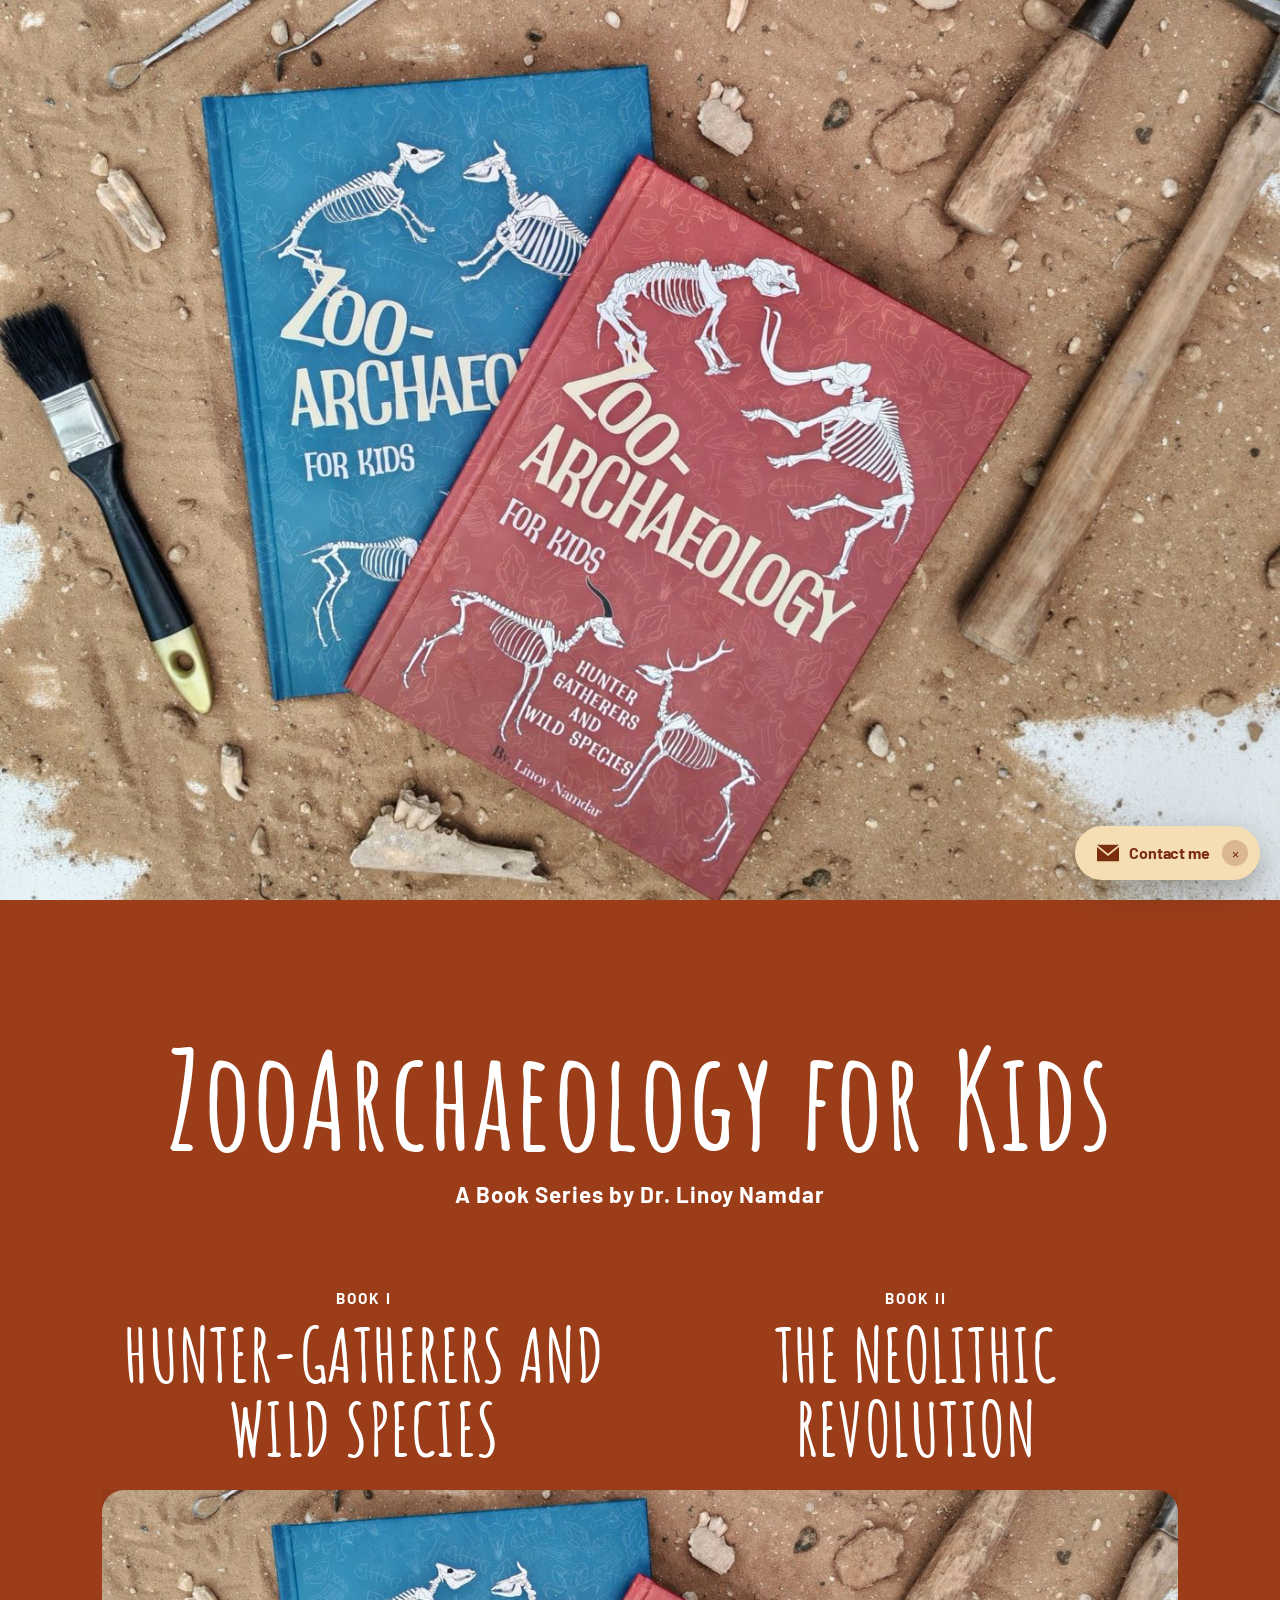
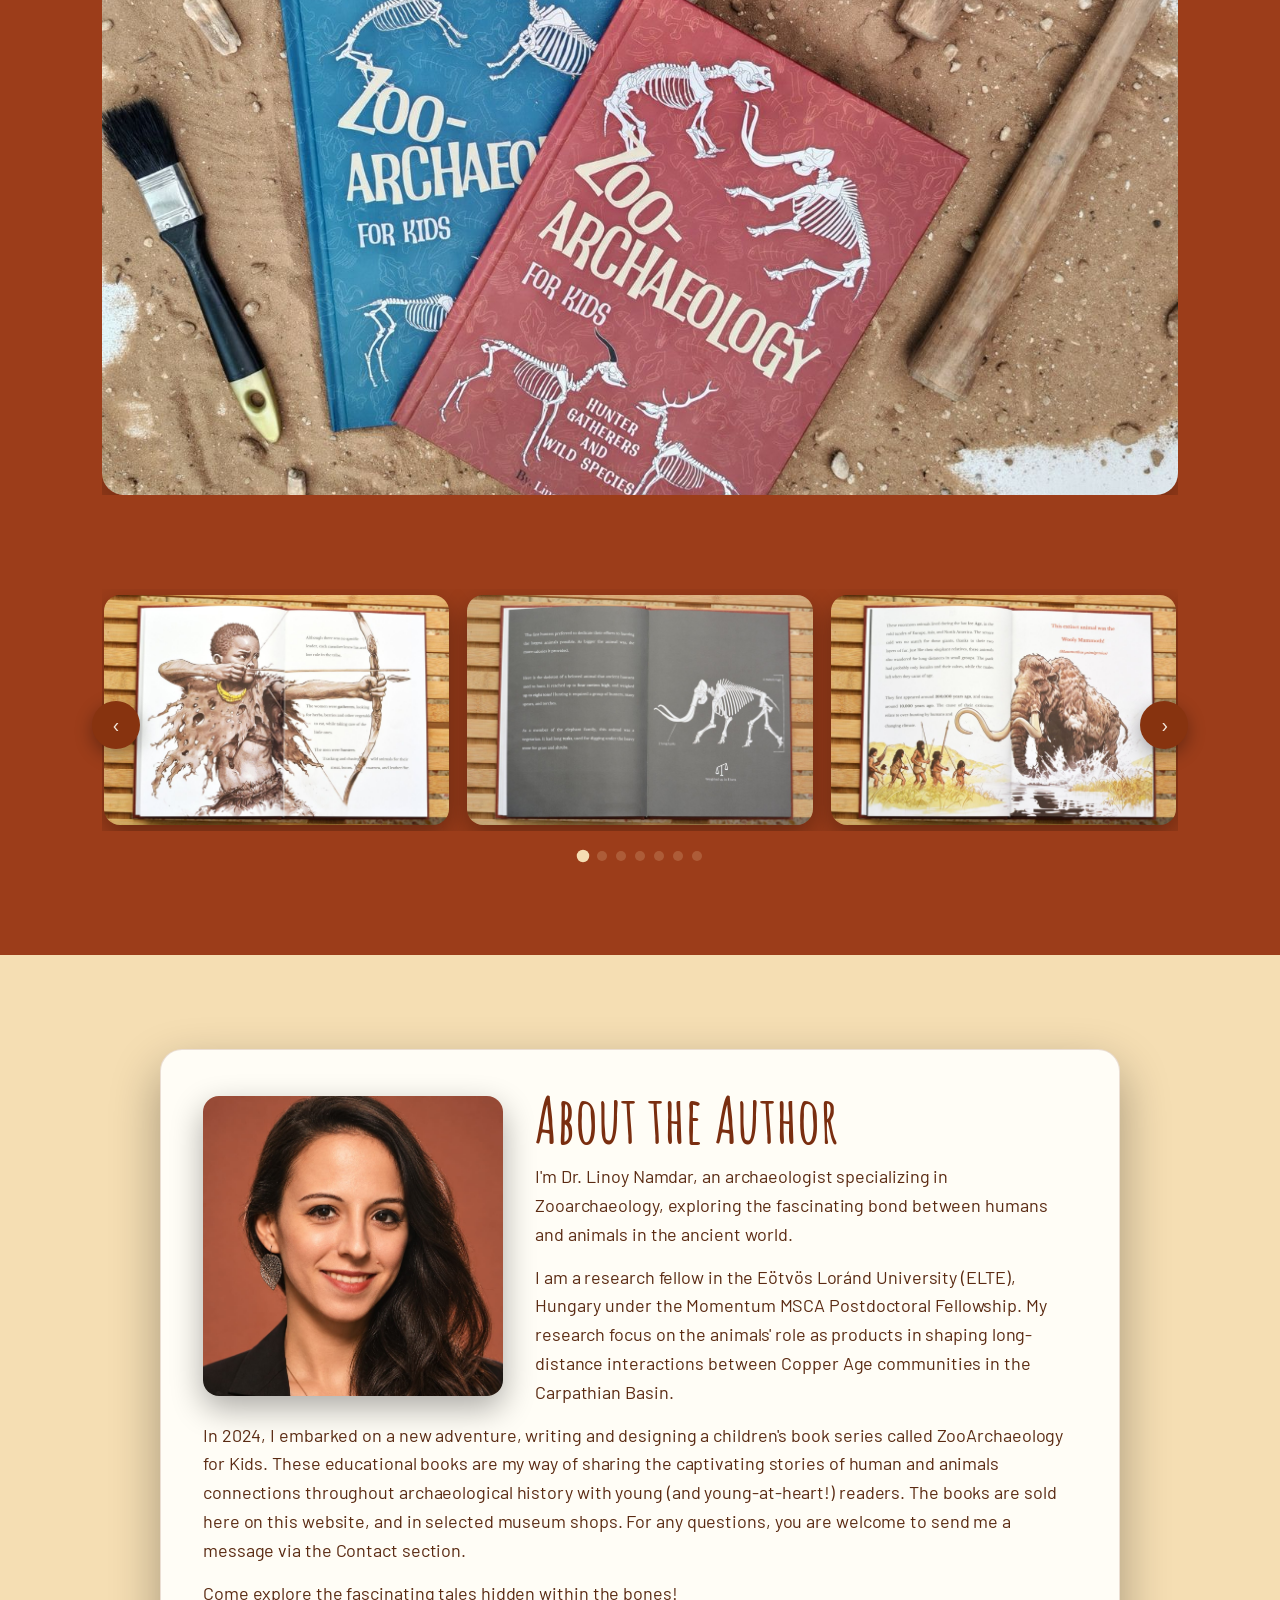
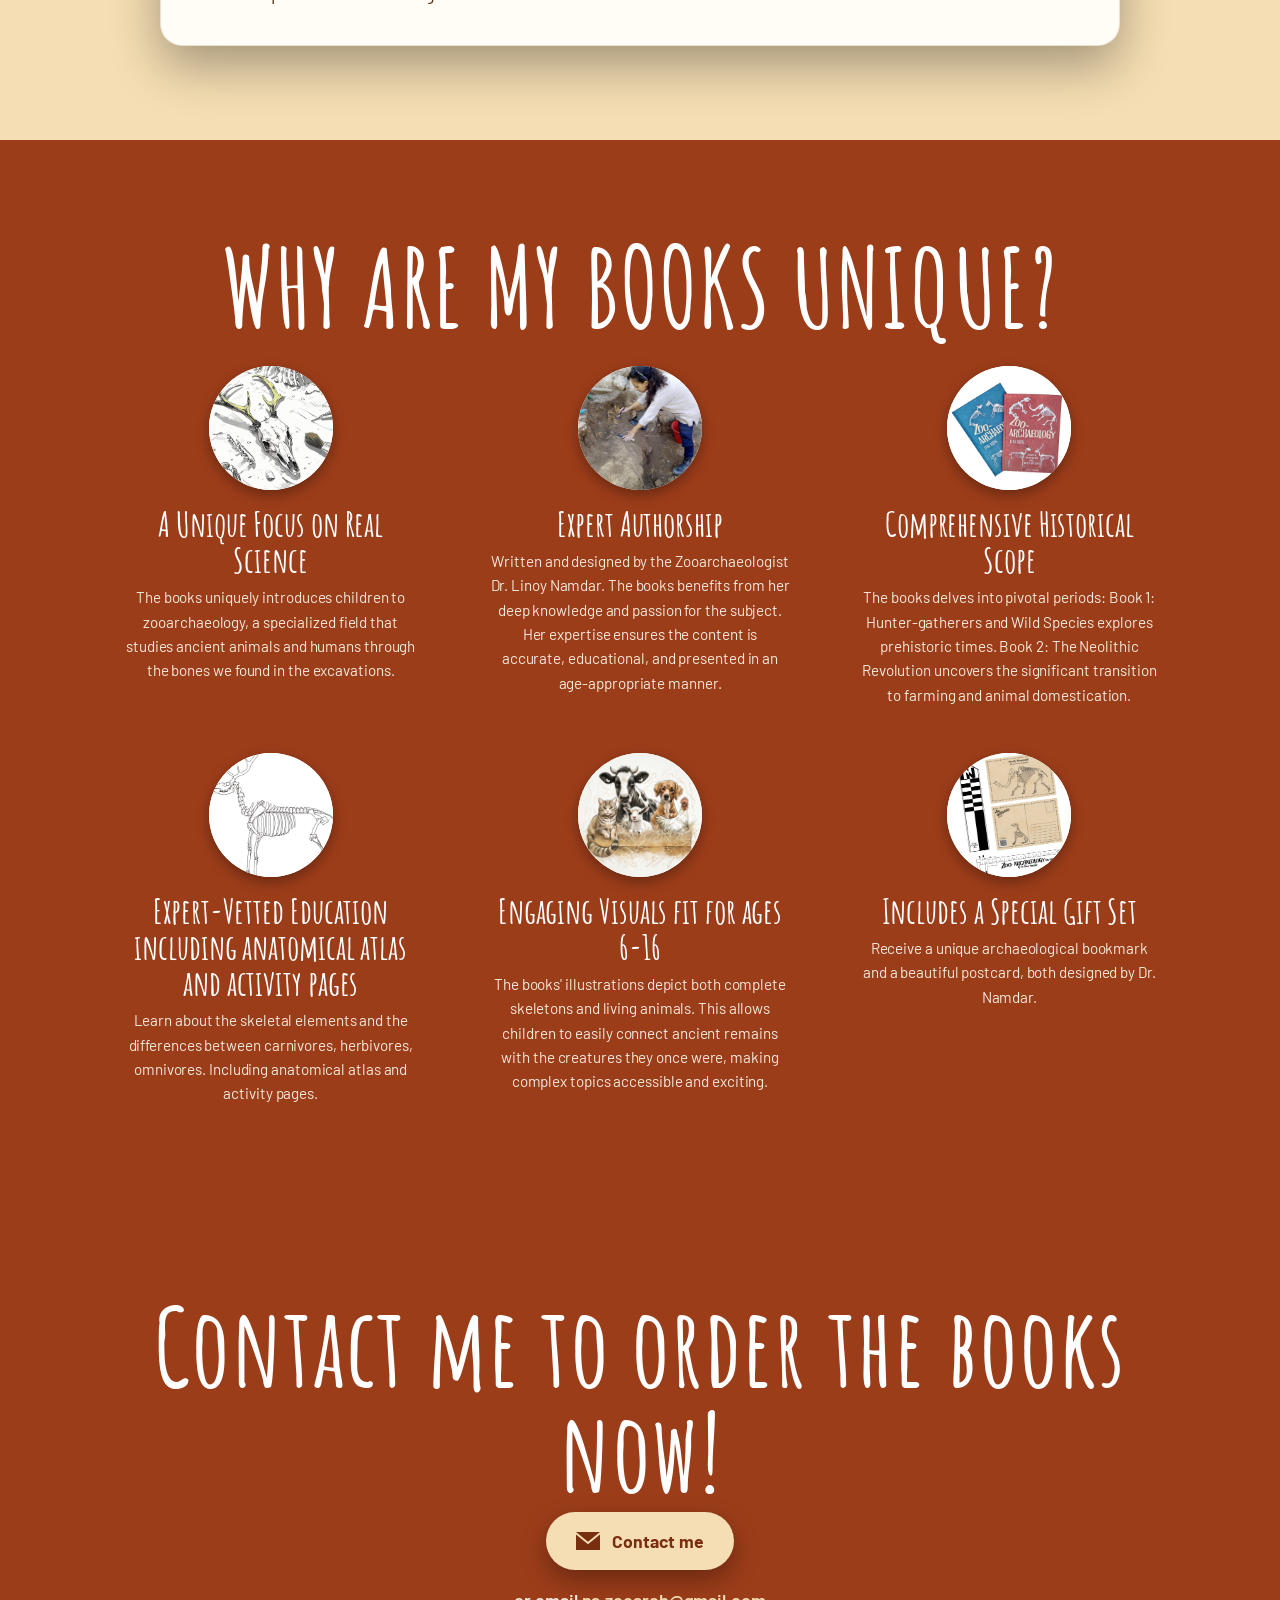
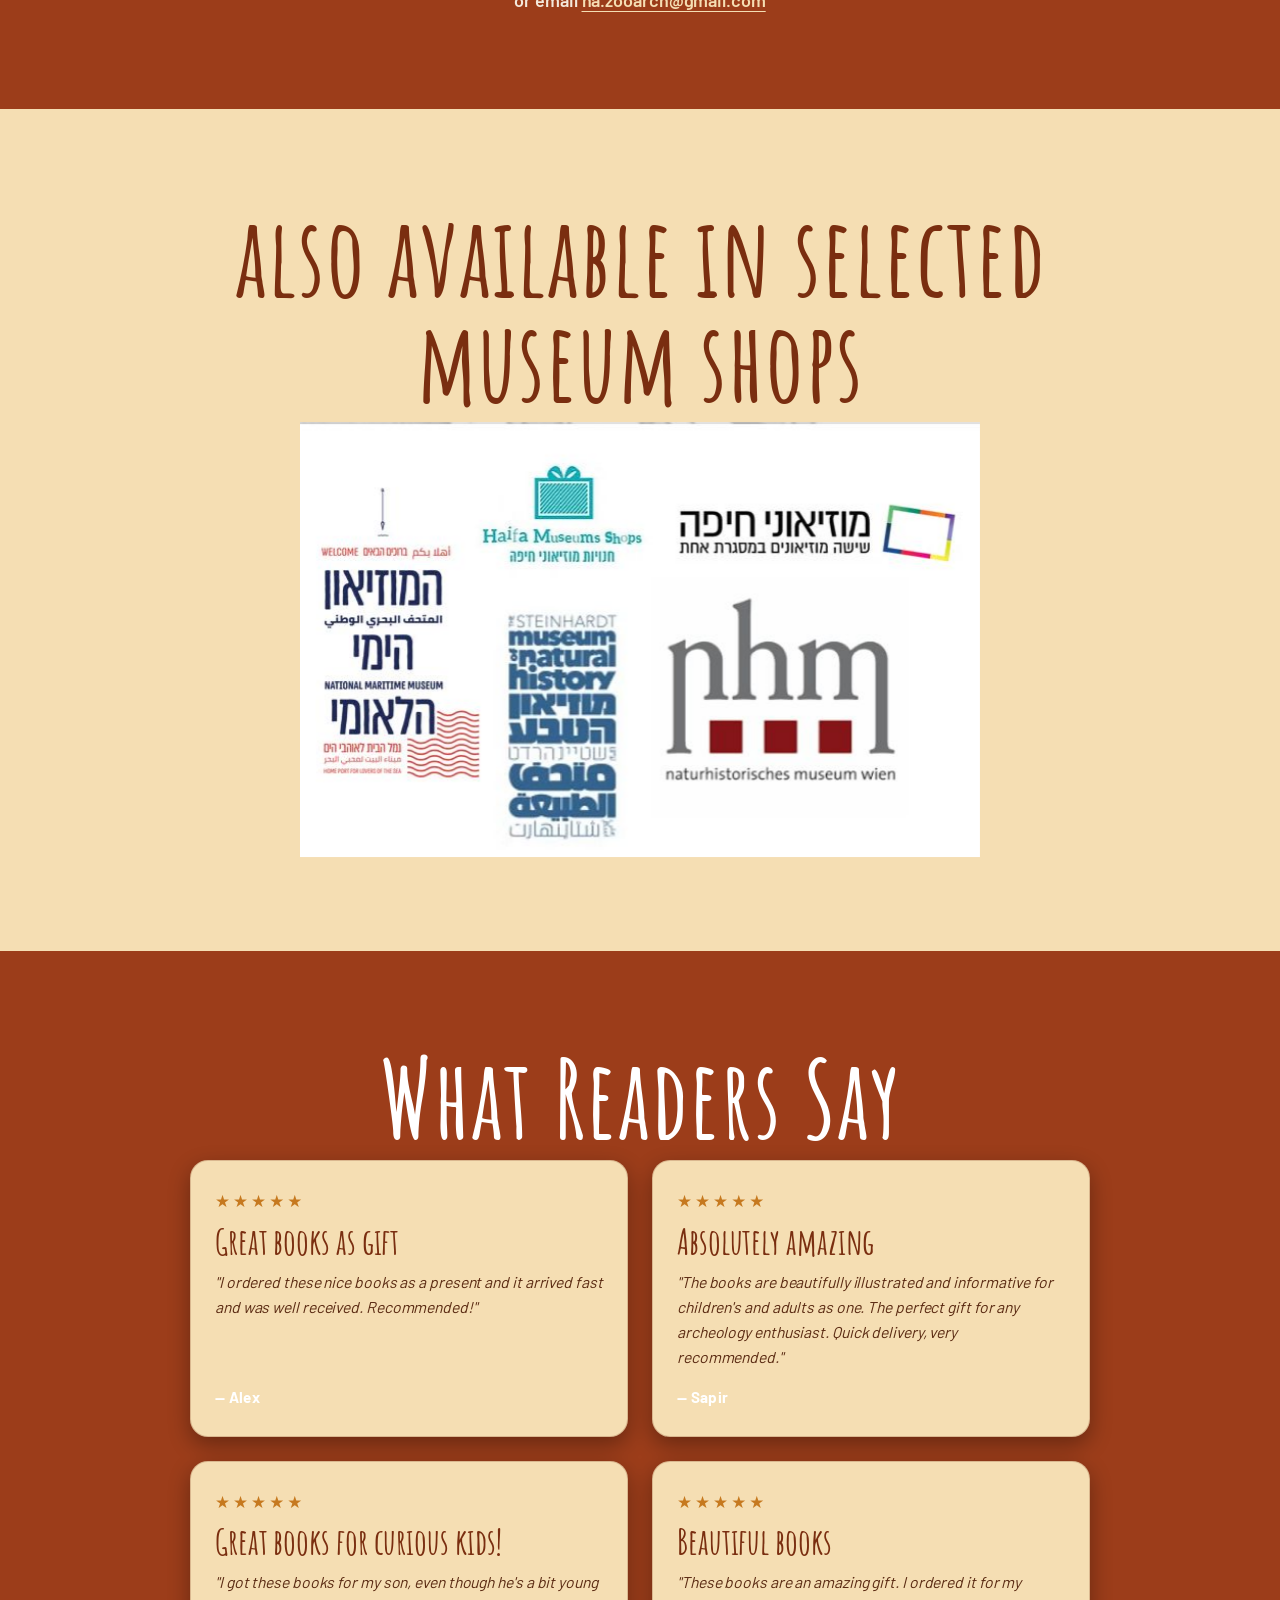
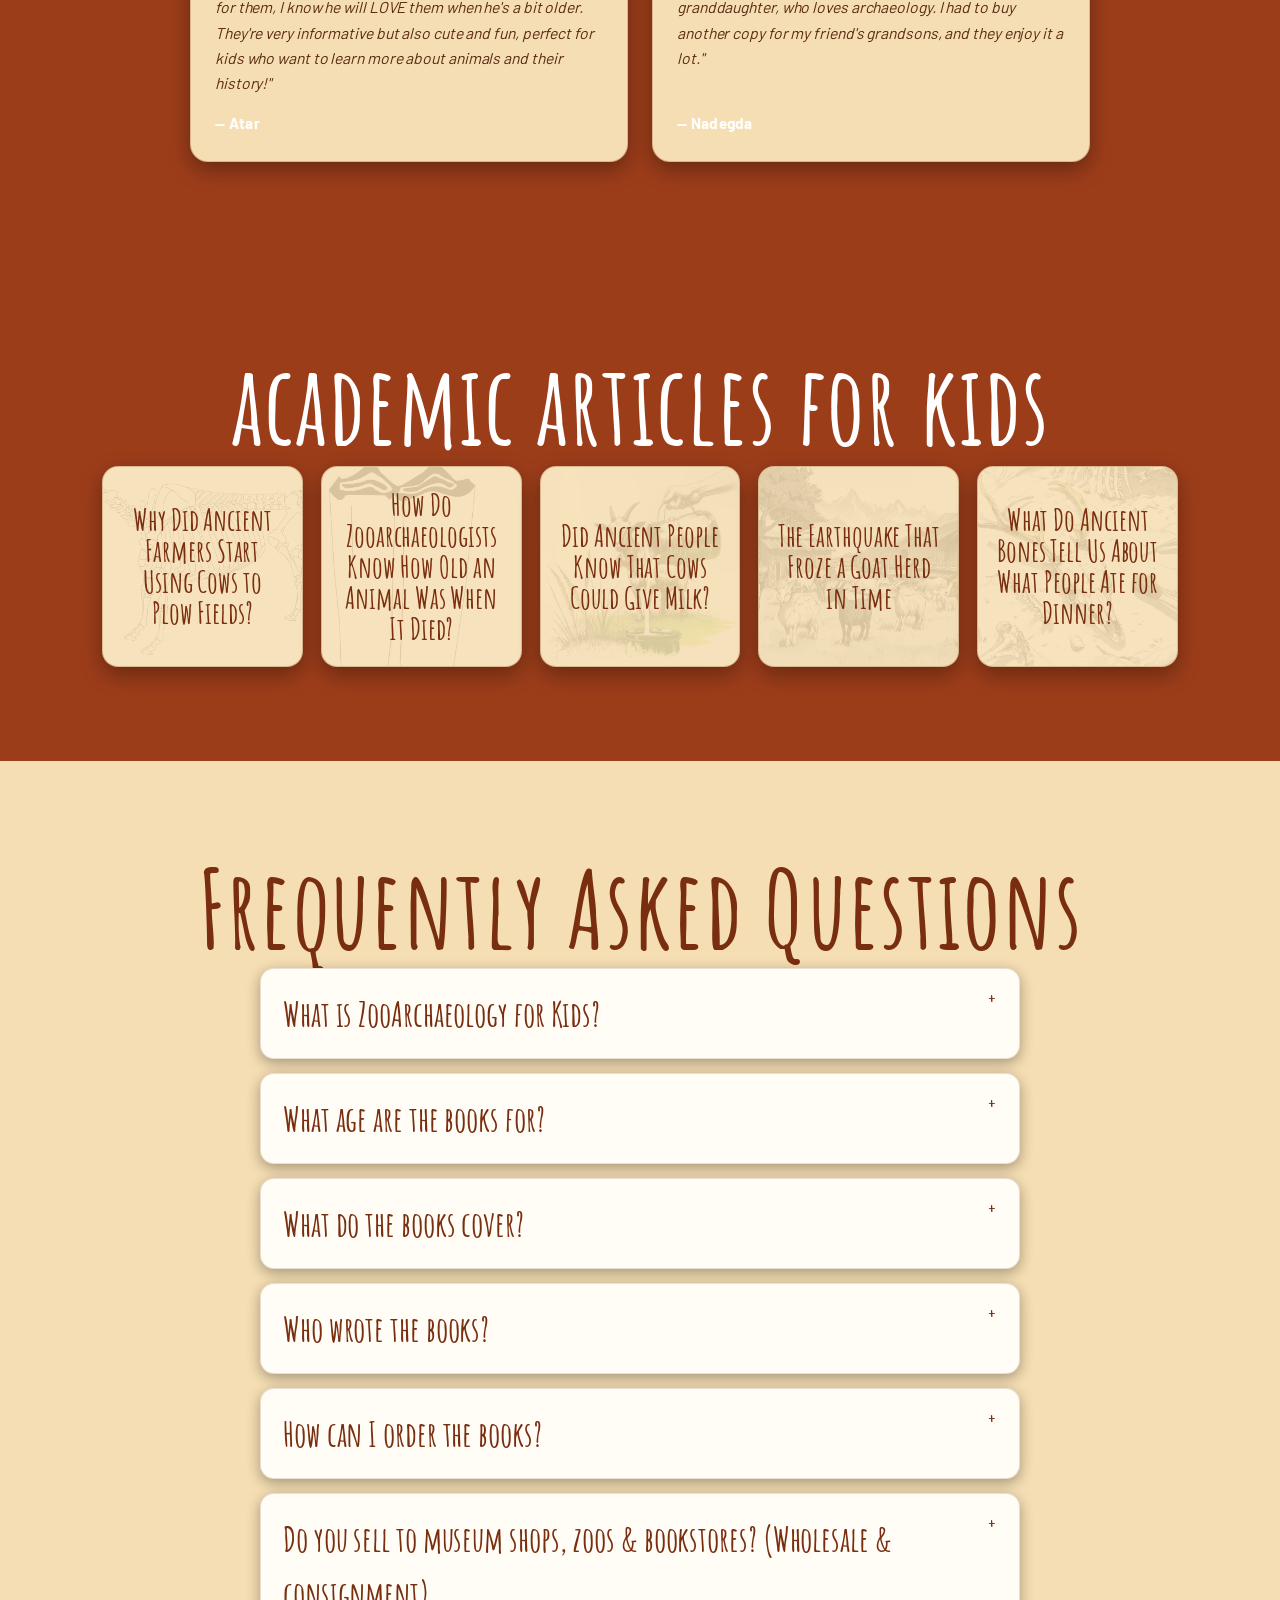
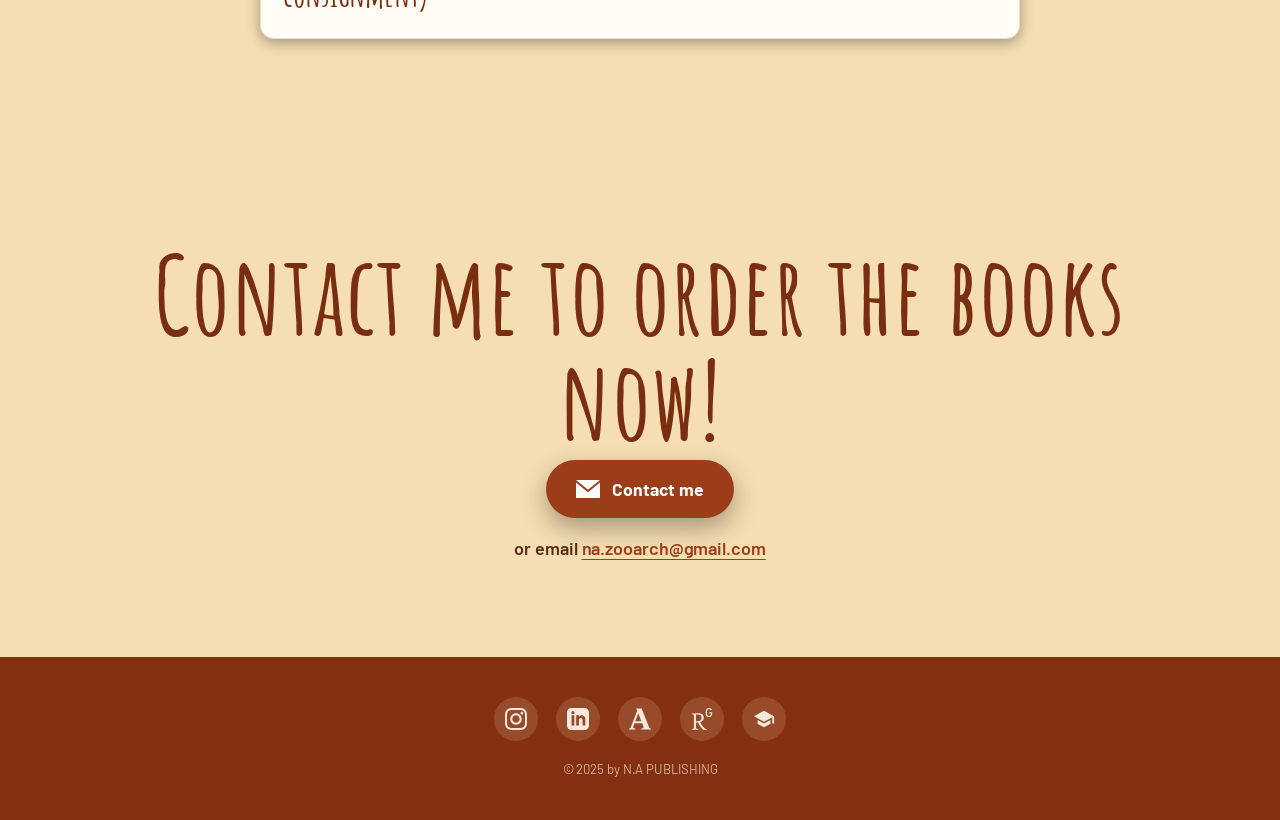
==== commit e7484ffa: "Keep author portrait static (remove scroll reveal on it) Co-Authored-By: Claude Opus 4.8 <noreply@an" ====
--- a/index.html
+++ b/index.html
@@ -662,7 +662,7 @@
   <div class="wrap">
     <div class="about">
       <div class="bio">
-        <img class="about-portrait" data-sc-reveal="left" data-sc-reveal-at="0.08 0.6" src="images/author-headshot.jpg" alt="Dr. Linoy Namdar">
+        <img class="about-portrait" src="images/author-headshot.jpg" alt="Dr. Linoy Namdar">
         <p class="hi" data-sc-in>About the Author</p>
         <p>I'm Dr. Linoy Namdar, an archaeologist specializing in Zooarchaeology, exploring the fascinating bond between humans and animals in the ancient world.</p>
         <p>I am a research fellow in the Eötvös Loránd University (ELTE), Hungary under the Momentum MSCA Postdoctoral Fellowship. My research focus on the animals' role as products in shaping long-distance interactions between Copper Age communities in the Carpathian Basin.</p>
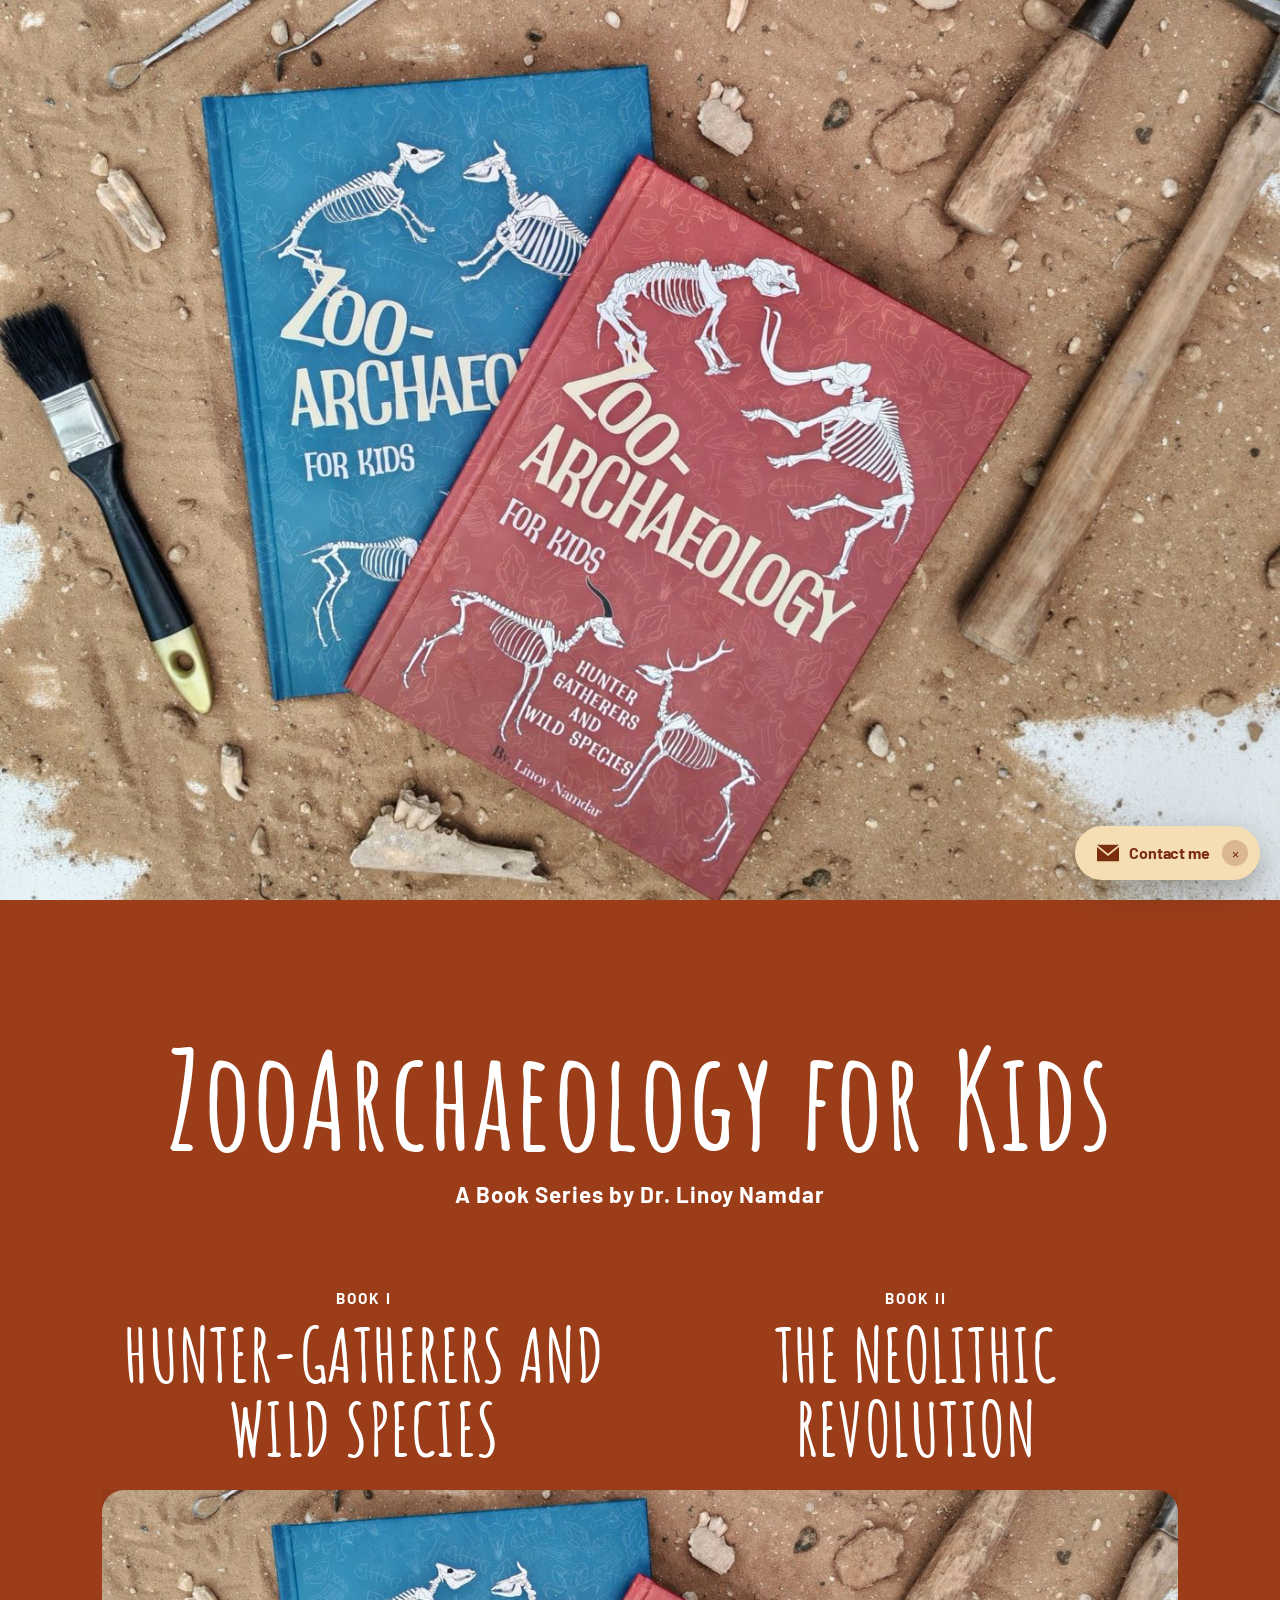
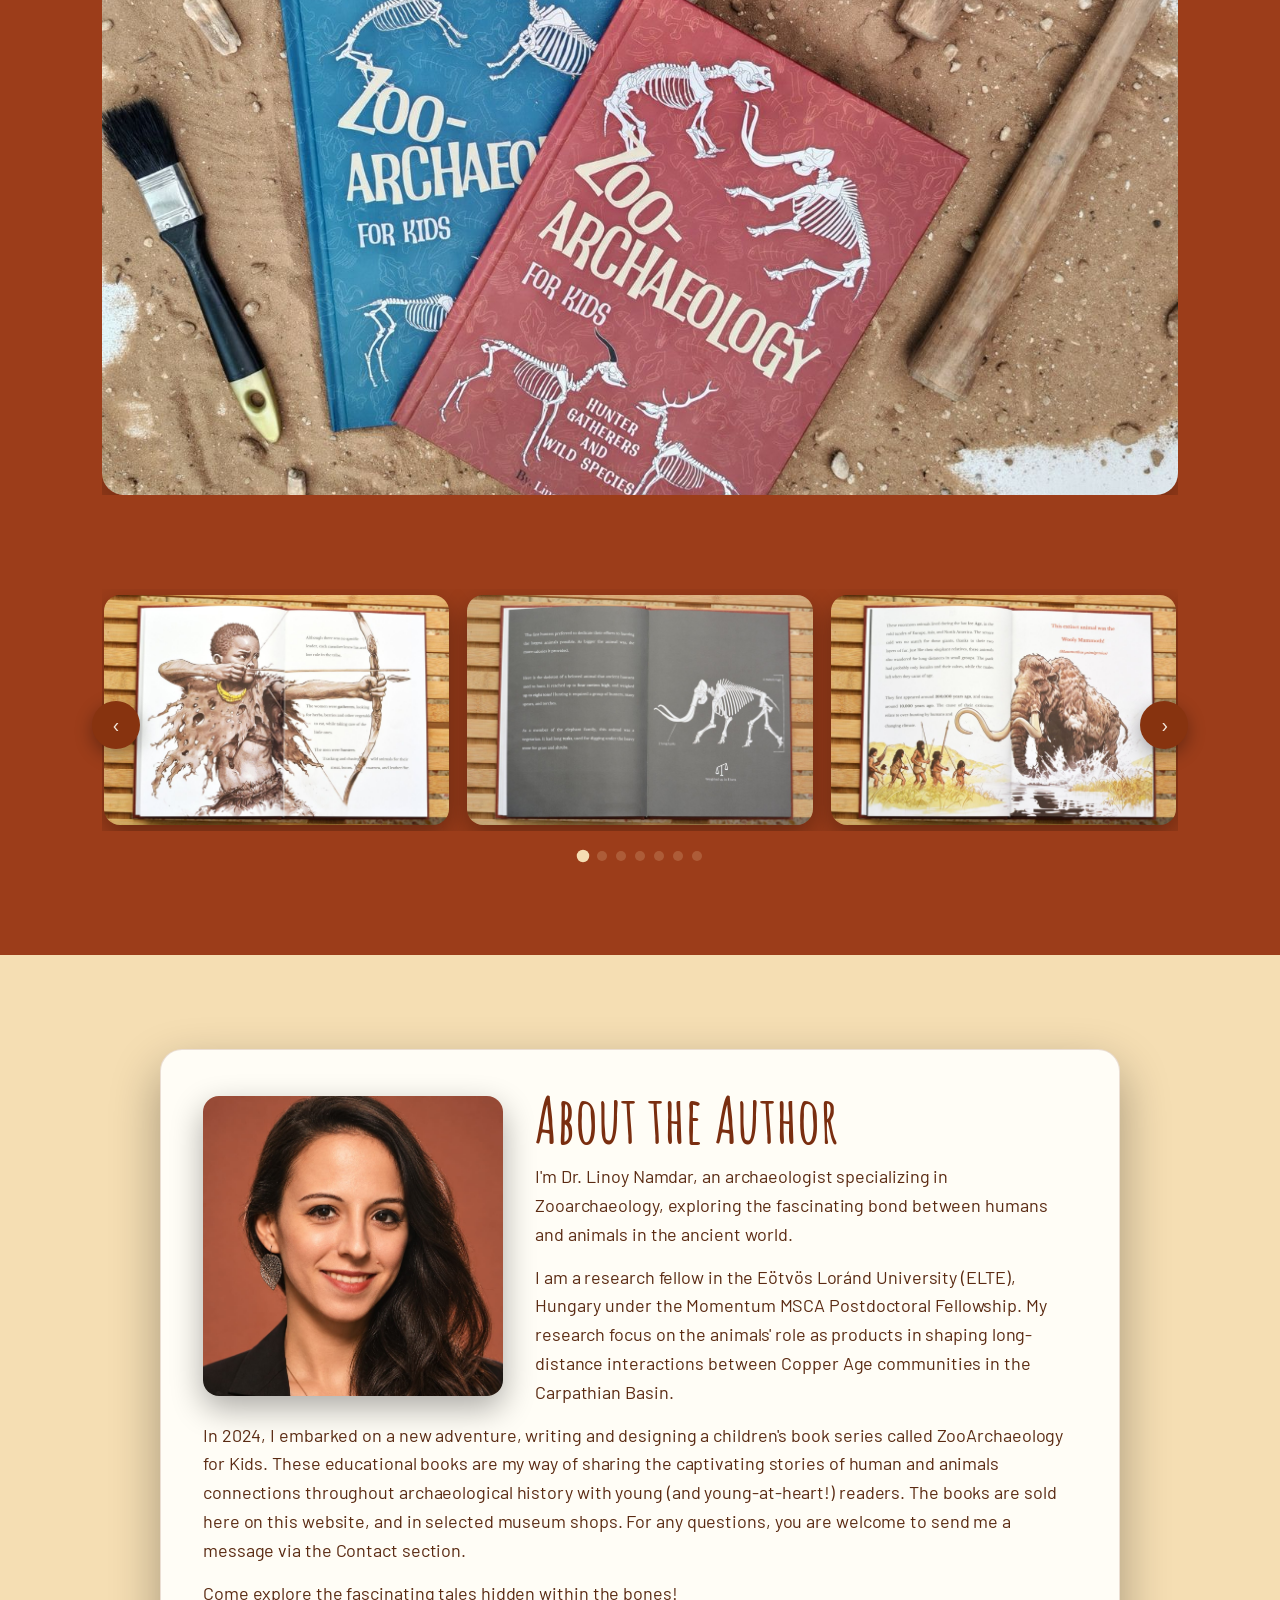
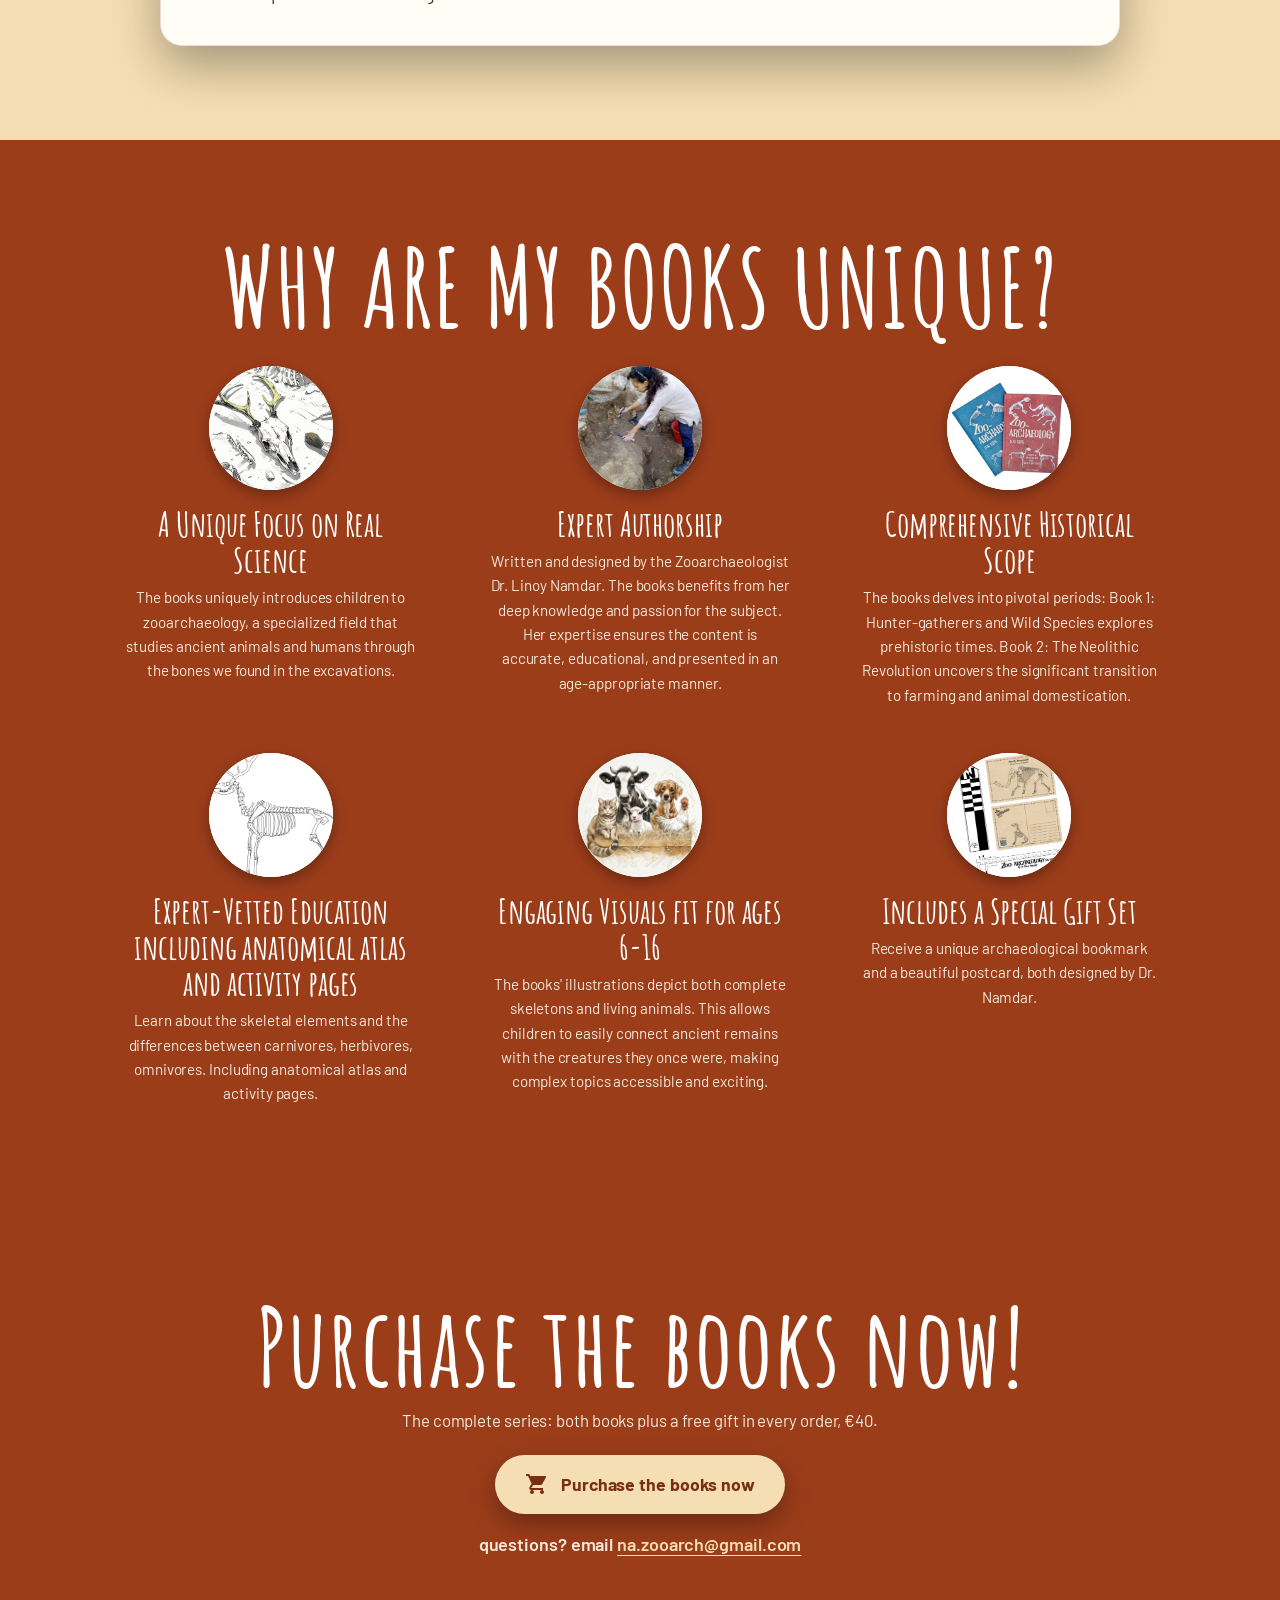
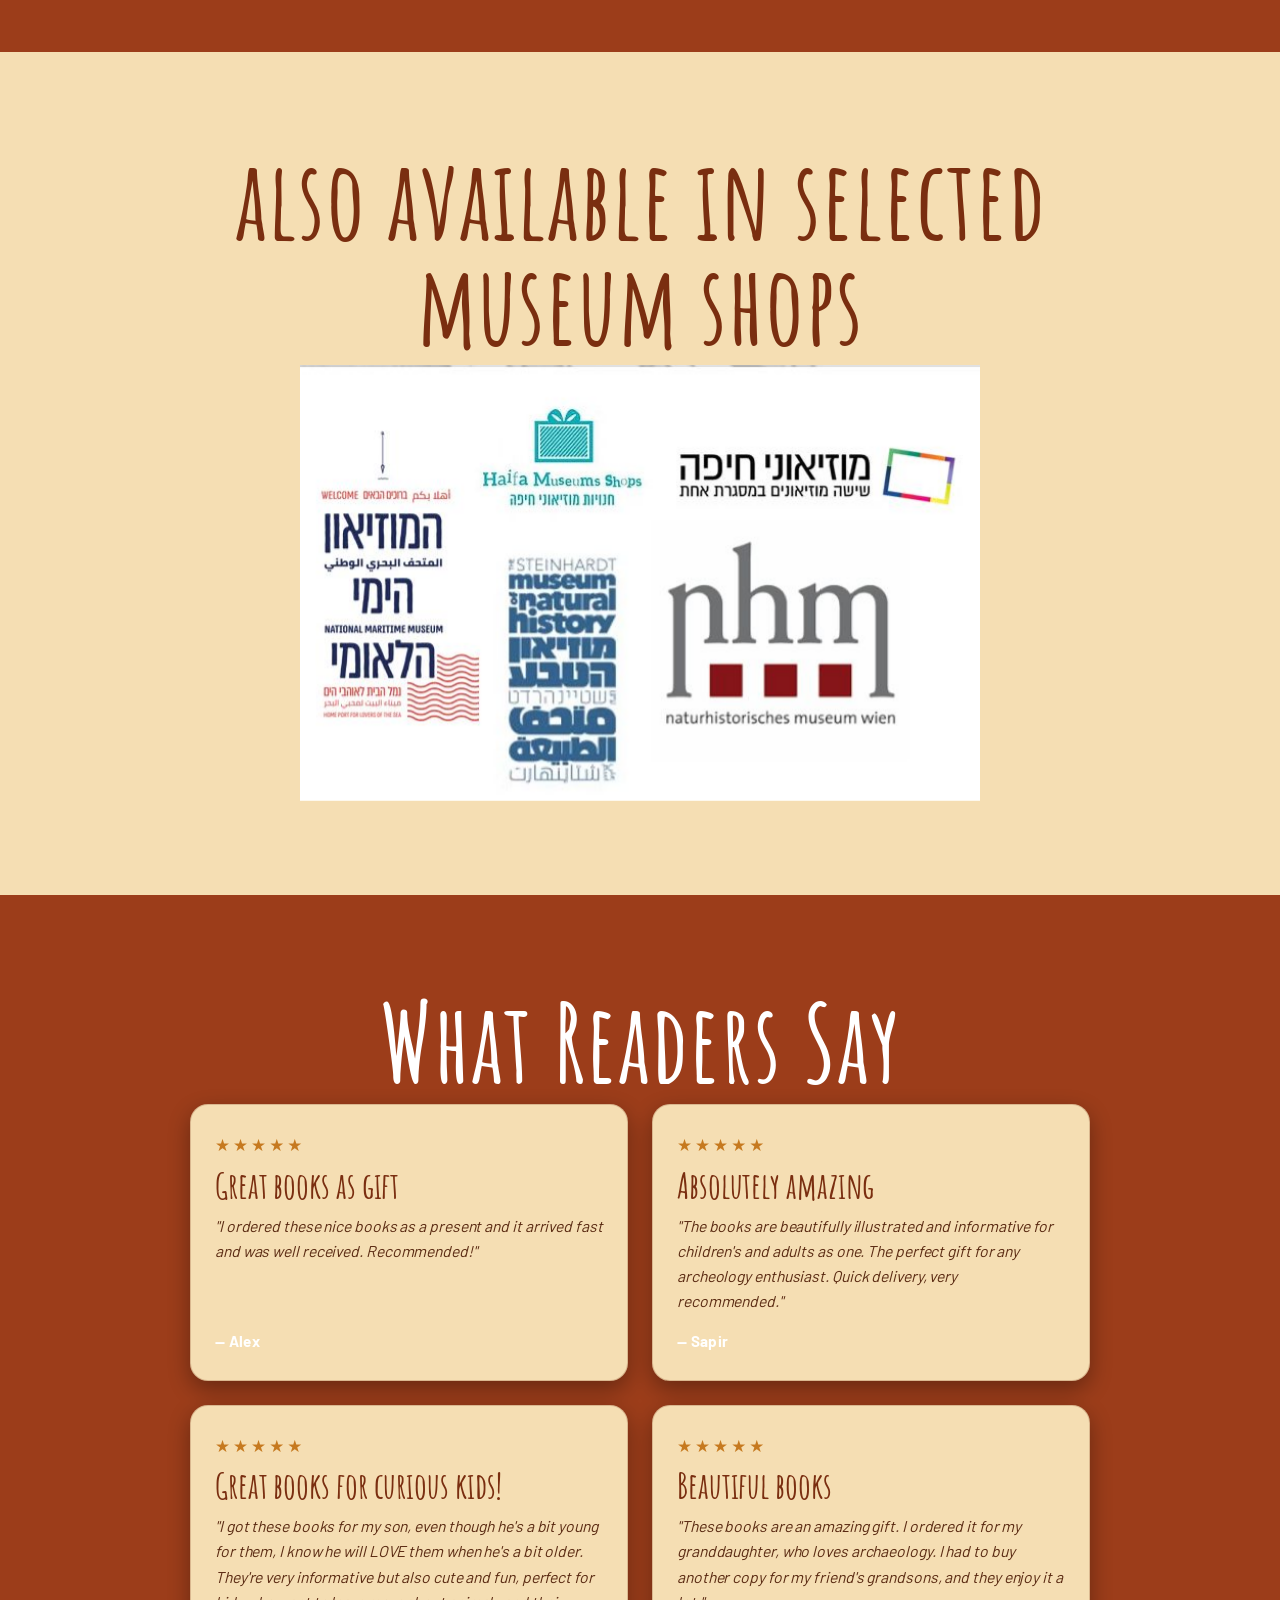
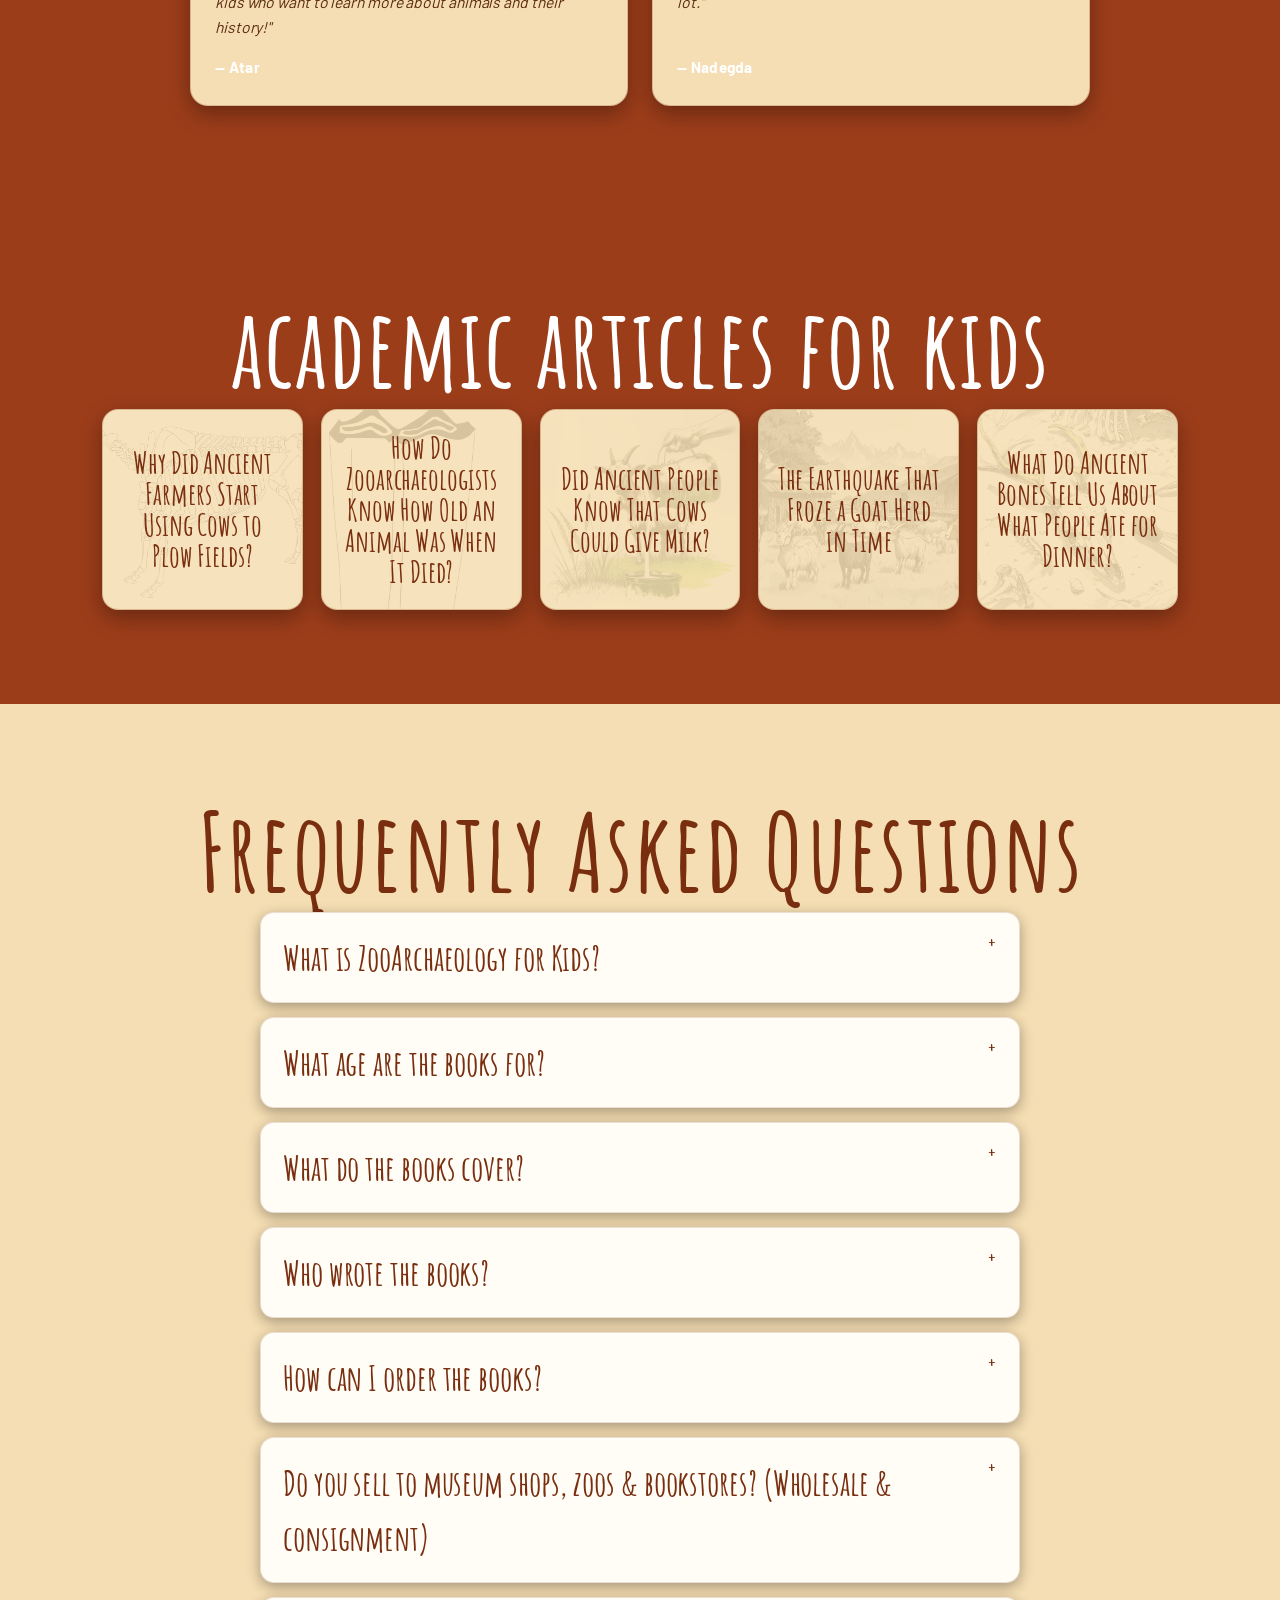
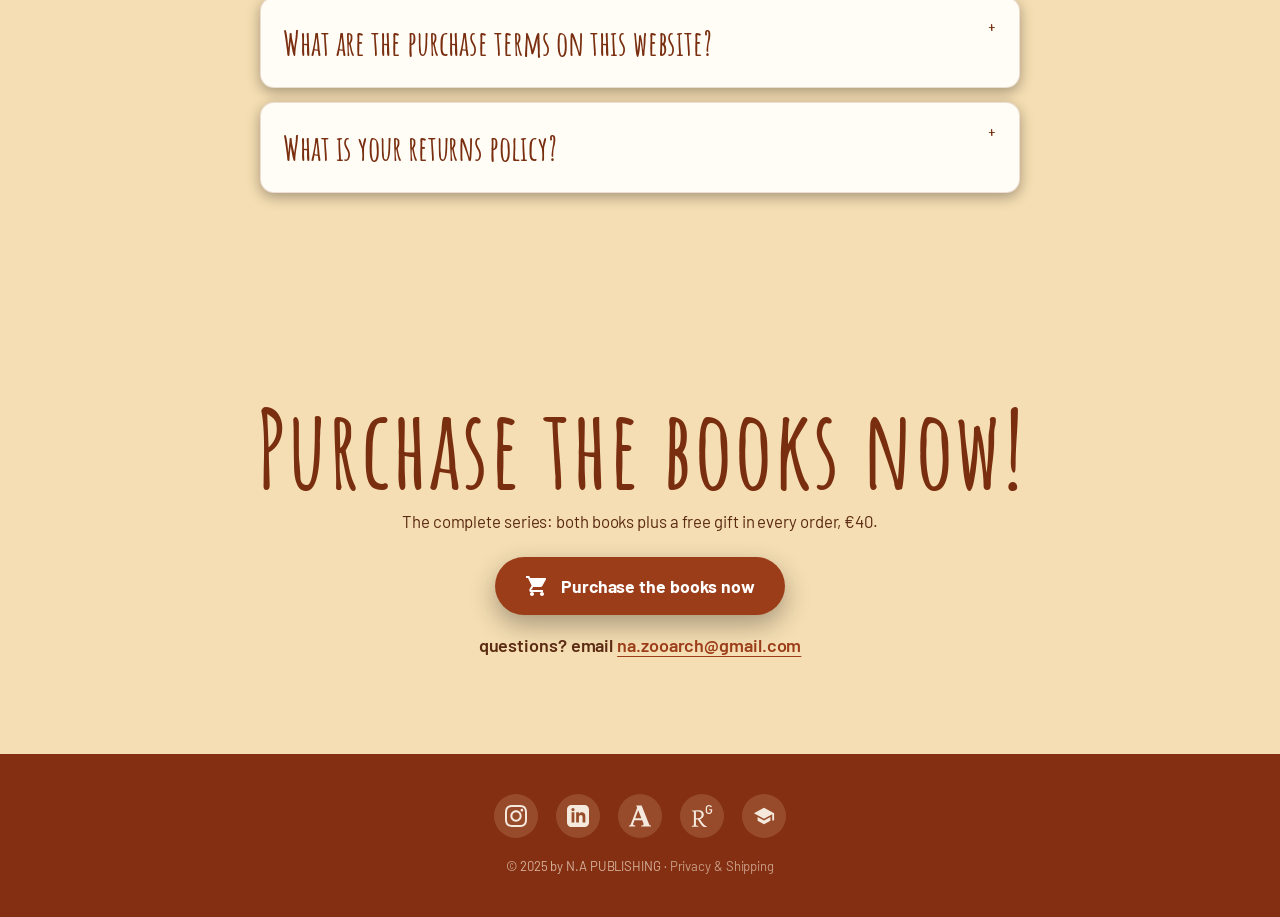
==== commit bf8a9cf8: "Add online purchase flow (staged, not deployed) - product.html: covers + interior gallery + specs; q" ====
--- a/index.html
+++ b/index.html
@@ -6,7 +6,7 @@
 <meta name="viewport" content="width=device-width, initial-scale=1.0">
 <title>ZooArchaeology for Kids | Archaeology Books for Children Ages 6–16</title>
 <meta name="author" content="Dr. Linoy Namdar">
-<meta name="description" content="ZooArchaeology for Kids – educational children's books about archaeology for ages 6–16. Written by Dr. Linoy Namdar, a real zooarchaeologist. Explore ancient humans, animals, bones & excavations.">
+<meta name="description" content="Educational archaeology books for kids ages 6–16 by zooarchaeologist Dr. Linoy Namdar. Explore ancient humans, animals and bones through real science.">
 <meta name="keywords" content="archaeology books for kids, zooarchaeology for children, zooarchaeology for kids, children's archaeology book, science gifts for curious kids, educational books about animals and bones, homeschool archaeology curriculum, museum gift shop children's books, archaeology for children, hunter gatherer book kids, neolithic revolution children, kids science books, animal bones archaeology, educational gift for kids, books for natural history museum shops, books for zoo gift shops">
 <meta name="robots" content="index, follow">
 <meta name="theme-color" content="#87361d">
@@ -727,14 +727,15 @@
 <!-- ================= CONTACT (before museums) ================= -->
 <section class="band">
   <div class="wrap">
-    <h2 class="sec-title" data-sc-in>Contact me to order the books now!</h2>
+    <h2 class="sec-title" data-sc-in>Purchase the books now!</h2>
+    <p class="sec-sub" data-sc-in style="margin-bottom:22px">The complete series: both books plus a free gift in every order, &euro;40.</p>
     <div class="contact-cta">
-      <a class="mail-btn" href="https://mail.google.com/mail/?view=cm&amp;fs=1&amp;to=na.zooarch@gmail.com&amp;su=Book%20Order%20%E2%80%93%20ZooArchaeology%20for%20Kids&amp;body=Hi%20Dr.%20Namdar%2C%0A%0AI'd%20like%20to%20order%3A%0A-%20Book%20I%3A%20Hunter-Gatherers%20%26%20Wild%20Species%0A-%20Book%20II%3A%20The%20Neolithic%20Revolution%0A%0AShipping%20address%3A%0A%0AThank%20you!" target="_blank" rel="noopener" aria-label="Contact me by email">
-        <svg viewBox="0 0 24 24"><path d="M12 12.713l-11.985-9.713h23.97l-11.985 9.713zm0 2.574l-12-9.725v15.438h24v-15.438l-12 9.725z"/></svg>
-        Contact me
+      <a class="mail-btn" href="product.html" aria-label="Go to the purchase page">
+        <svg viewBox="0 0 24 24"><path d="M7 18c-1.1 0-1.99.9-1.99 2S5.9 22 7 22s2-.9 2-2-.9-2-2-2zm10 0c-1.1 0-1.99.9-1.99 2s.89 2 1.99 2 2-.9 2-2-.9-2-2-2zM7.17 14.75l.03-.12.9-1.63h7.45c.75 0 1.41-.41 1.75-1.03l3.58-6.49A1 1 0 0 0 20 4H5.21l-.94-2H1v2h2l3.6 7.59-1.35 2.44C3.52 16.37 4.48 18 6 18h12v-2H6l1.17-1.25z"/></svg>
+        Purchase the books now
       </a>
     </div>
-    <p class="contact-email">or email <a href="mailto:na.zooarch@gmail.com">na.zooarch@gmail.com</a></p>
+    <p class="contact-email">questions? email <a href="mailto:na.zooarch@gmail.com">na.zooarch@gmail.com</a></p>
   </div>
 </section>
 
@@ -851,6 +852,14 @@
           Book II — The Neolithic Revolution: <strong>978-965-596-528-5</strong></p>
         <p class="fa" style="margin-top:12px">To order for your shop, email <a href="mailto:na.zooarch@gmail.com">na.zooarch@gmail.com</a> or use the "Contact me" button above.</p>
       </details>
+      <details>
+        <summary>What are the purchase terms on this website?</summary>
+        <p class="fa">You can buy the complete series (both books, &euro;40) directly on the <a href="product.html">purchase page</a> with secure PayPal checkout. The shipping price depends on your destination and the number of sets, and is calculated during checkout once you enter your address. Orders are dispatched within 3 business days, and we email you a tracking number as soon as your parcel ships.</p>
+      </details>
+      <details>
+        <summary>What is your returns policy?</summary>
+        <p class="fa">Because the books are sold new, we do not offer returns or refunds. We take great care that every order is well packaged and arrives in perfect condition. If anything arrives damaged, just email <a href="mailto:na.zooarch@gmail.com">na.zooarch@gmail.com</a> and we'll make it right.</p>
+      </details>
     </div>
   </div>
 </section>
@@ -864,7 +873,9 @@
     {"@type":"Question","name":"What do the books cover?","acceptedAnswer":{"@type":"Answer","text":"Book I: Hunter-Gatherers and Wild Species explores prehistoric times and Ice Age animals. Book II: The Neolithic Revolution uncovers the transition to farming and animal domestication."}},
     {"@type":"Question","name":"Who wrote the books?","acceptedAnswer":{"@type":"Answer","text":"The books were written and designed by Dr. Linoy Namdar, a real zooarchaeologist and research fellow at Eötvös Loránd University (ELTE), Hungary."}},
     {"@type":"Question","name":"How can I order the books?","acceptedAnswer":{"@type":"Answer","text":"You can order directly by email at na.zooarch@gmail.com using the Contact me button on this page. The books are also available in selected museum shops."}},
-    {"@type":"Question","name":"Do you sell to museum shops, zoos and bookstores? (Wholesale and consignment)","acceptedAnswer":{"@type":"Answer","text":"Yes. Natural history museums, archaeology museums, zoos, and bookstores are welcome. The two books are sold as a series for €40 retail. Trade terms: Wholesale up to 50% off retail; Consignment (minimum 1 year) 40% of sales to the museum/shop; Minimum order 20 copies per series; international shipping is covered. ISBN numbers for ordering: Book I — Hunter-Gatherers and Wild Species 978-965-596-527-8; Book II — The Neolithic Revolution 978-965-596-528-5. To order for your shop, email na.zooarch@gmail.com."}}
+    {"@type":"Question","name":"Do you sell to museum shops, zoos and bookstores? (Wholesale and consignment)","acceptedAnswer":{"@type":"Answer","text":"Yes. Natural history museums, archaeology museums, zoos, and bookstores are welcome. The two books are sold as a series for €40 retail. Trade terms: Wholesale up to 50% off retail; Consignment (minimum 1 year) 40% of sales to the museum/shop; Minimum order 20 copies per series; international shipping is covered. ISBN numbers for ordering: Book I — Hunter-Gatherers and Wild Species 978-965-596-527-8; Book II — The Neolithic Revolution 978-965-596-528-5. To order for your shop, email na.zooarch@gmail.com."}},
+    {"@type":"Question","name":"What are the purchase terms on this website?","acceptedAnswer":{"@type":"Answer","text":"You can buy the complete series (both books, €40) directly on the website with secure PayPal checkout. Shipping cost depends on your destination country and the number of sets, and is calculated at checkout once you enter your address. Orders are dispatched within 3 business days, and we email a tracking number as soon as the parcel ships."}},
+    {"@type":"Question","name":"What is your returns policy?","acceptedAnswer":{"@type":"Answer","text":"Because the books are sold new, we do not offer returns or refunds. We take great care that every order is well packaged and arrives in perfect condition. If anything arrives damaged, email na.zooarch@gmail.com and we will make it right."}}
   ]
 }
 </script>
@@ -872,14 +883,15 @@
 <!-- ================= CONTACT / ORDER (after FAQ) ================= -->
 <section id="contact" class="band alt">
   <div class="wrap">
-    <h2 class="sec-title" data-sc-in>Contact me to order the books now!</h2>
+    <h2 class="sec-title" data-sc-in>Purchase the books now!</h2>
+    <p class="sec-sub" data-sc-in style="margin-bottom:22px">The complete series: both books plus a free gift in every order, &euro;40.</p>
     <div class="contact-cta">
-      <a class="mail-btn" href="https://mail.google.com/mail/?view=cm&amp;fs=1&amp;to=na.zooarch@gmail.com&amp;su=Book%20Order%20%E2%80%93%20ZooArchaeology%20for%20Kids&amp;body=Hi%20Dr.%20Namdar%2C%0A%0AI'd%20like%20to%20order%3A%0A-%20Book%20I%3A%20Hunter-Gatherers%20%26%20Wild%20Species%0A-%20Book%20II%3A%20The%20Neolithic%20Revolution%0A%0AShipping%20address%3A%0A%0AThank%20you!" target="_blank" rel="noopener" aria-label="Contact me by email">
-        <svg viewBox="0 0 24 24"><path d="M12 12.713l-11.985-9.713h23.97l-11.985 9.713zm0 2.574l-12-9.725v15.438h24v-15.438l-12 9.725z"/></svg>
-        Contact me
+      <a class="mail-btn" href="product.html" aria-label="Go to the purchase page">
+        <svg viewBox="0 0 24 24"><path d="M7 18c-1.1 0-1.99.9-1.99 2S5.9 22 7 22s2-.9 2-2-.9-2-2-2zm10 0c-1.1 0-1.99.9-1.99 2s.89 2 1.99 2 2-.9 2-2-.9-2-2-2zM7.17 14.75l.03-.12.9-1.63h7.45c.75 0 1.41-.41 1.75-1.03l3.58-6.49A1 1 0 0 0 20 4H5.21l-.94-2H1v2h2l3.6 7.59-1.35 2.44C3.52 16.37 4.48 18 6 18h12v-2H6l1.17-1.25z"/></svg>
+        Purchase the books now
       </a>
     </div>
-    <p class="contact-email">or email <a href="mailto:na.zooarch@gmail.com">na.zooarch@gmail.com</a></p>
+    <p class="contact-email">questions? email <a href="mailto:na.zooarch@gmail.com">na.zooarch@gmail.com</a></p>
   </div>
 </section>
 
@@ -902,12 +914,12 @@
       <svg viewBox="0 0 24 24"><path d="M12 3L1 9l11 6 9-4.91V17h2V9L12 3zM5 13.18v4L12 21l7-3.82v-4L12 17l-7-3.82z"/></svg>
     </a>
   </div>
-  <p class="copy">© 2025 by N.A PUBLISHING</p>
+  <p class="copy">© 2025 by N.A PUBLISHING · <a href="privacy.html" style="color:inherit;opacity:.85">Privacy &amp; Shipping</a></p>
 </footer>
 
 <!-- ================= FLOATING CONTACT POPUP ================= -->
 <div class="contact-popup" id="contactPopup">
-  <a class="cp-main" href="https://mail.google.com/mail/?view=cm&amp;fs=1&amp;to=na.zooarch@gmail.com&amp;su=ZooArchaeology%20for%20Kids%20%E2%80%93%20Inquiry" target="_blank" rel="noopener" aria-label="Contact me by email">
+  <a class="cp-main" href="mailto:na.zooarch@gmail.com?subject=ZooArchaeology%20for%20Kids%20Inquiry" aria-label="Email me">
     <svg viewBox="0 0 24 24"><path d="M12 12.713l-11.985-9.713h23.97l-11.985 9.713zm0 2.574l-12-9.725v15.438h24v-15.438l-12 9.725z"/></svg>
     Contact me
   </a>
